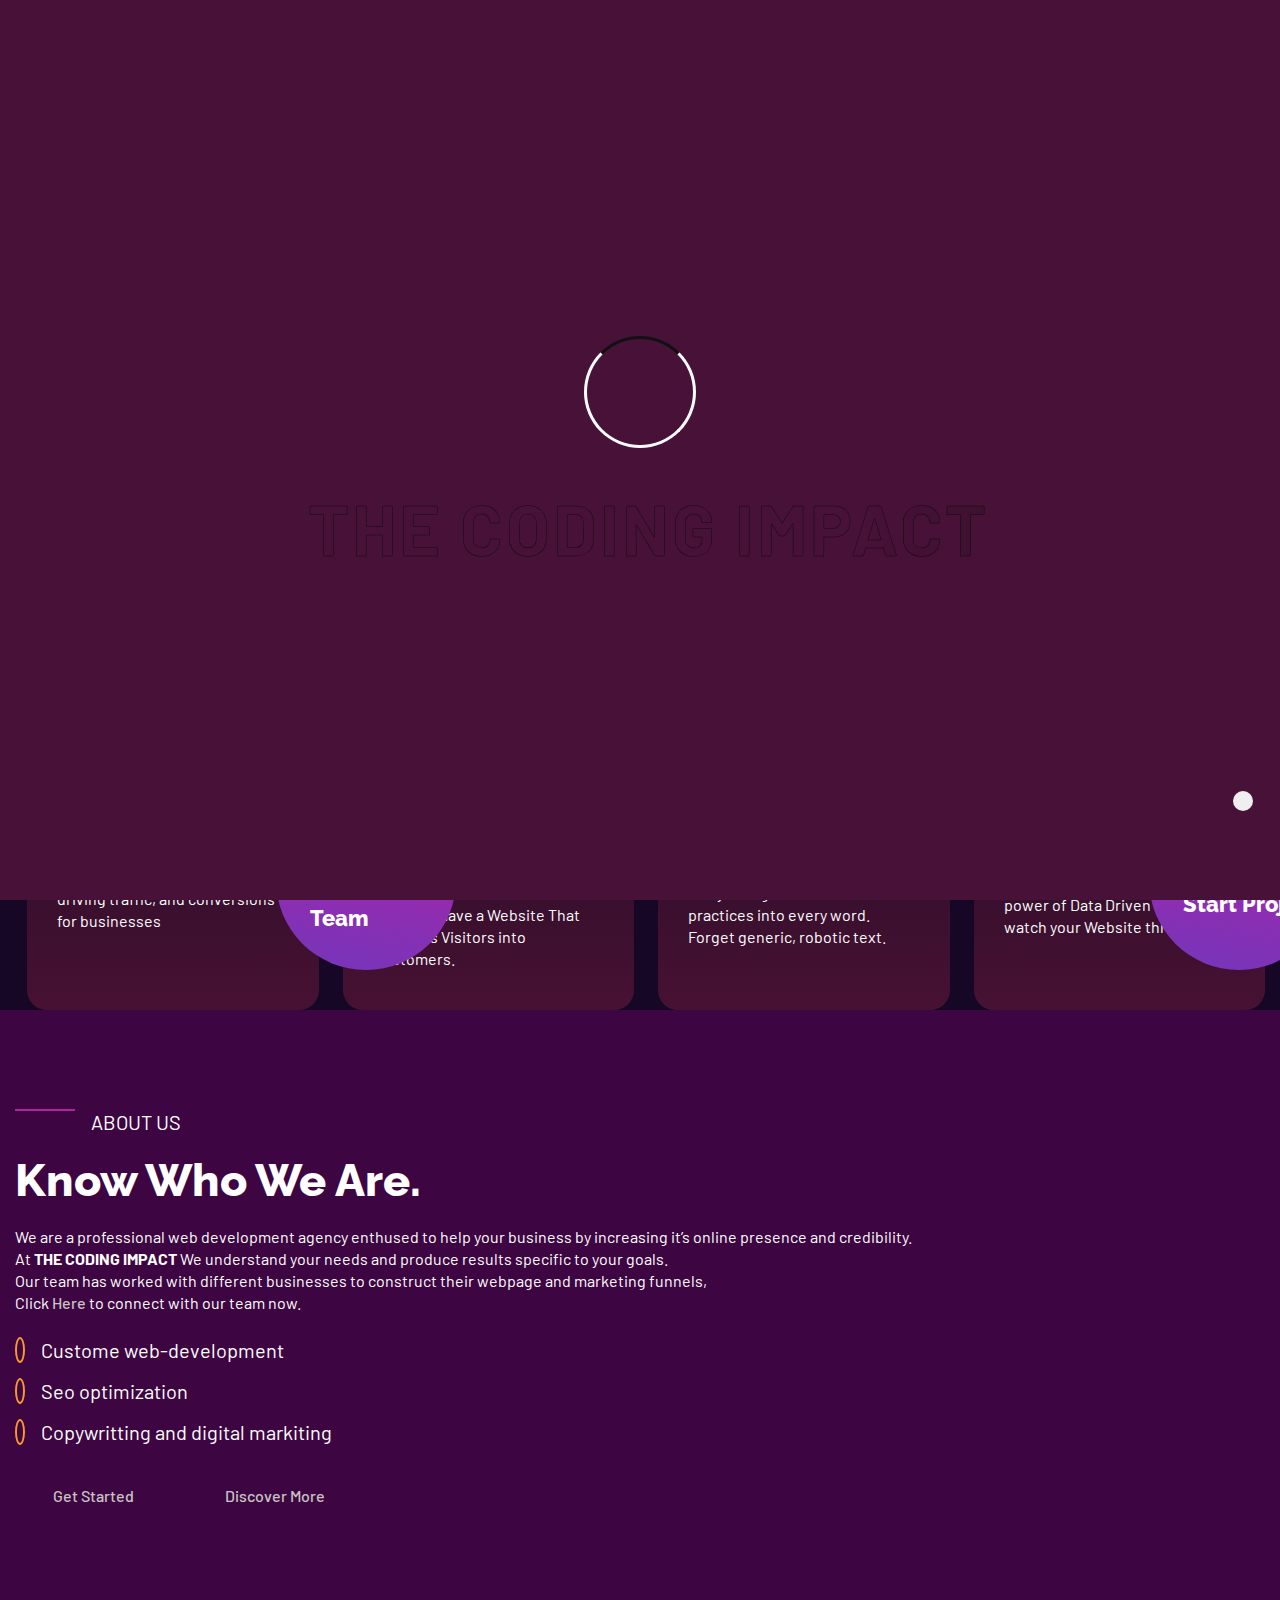
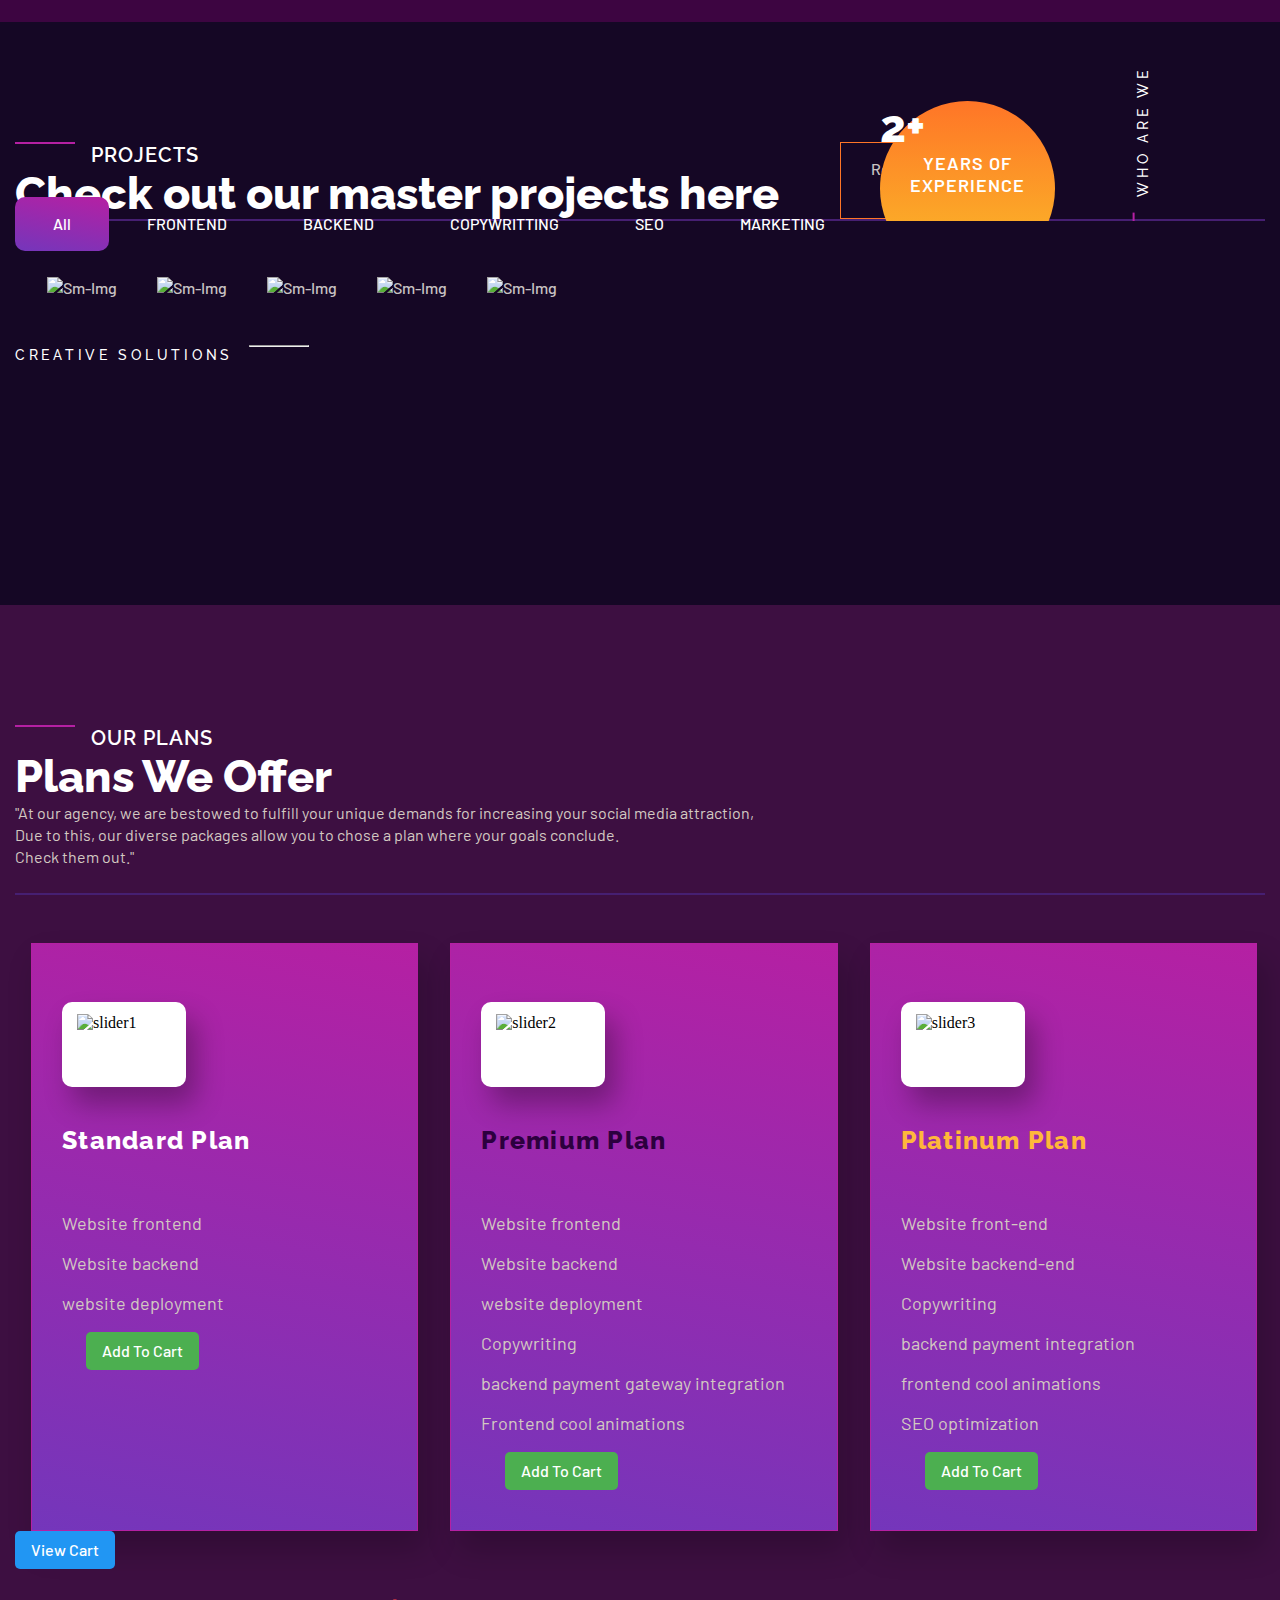
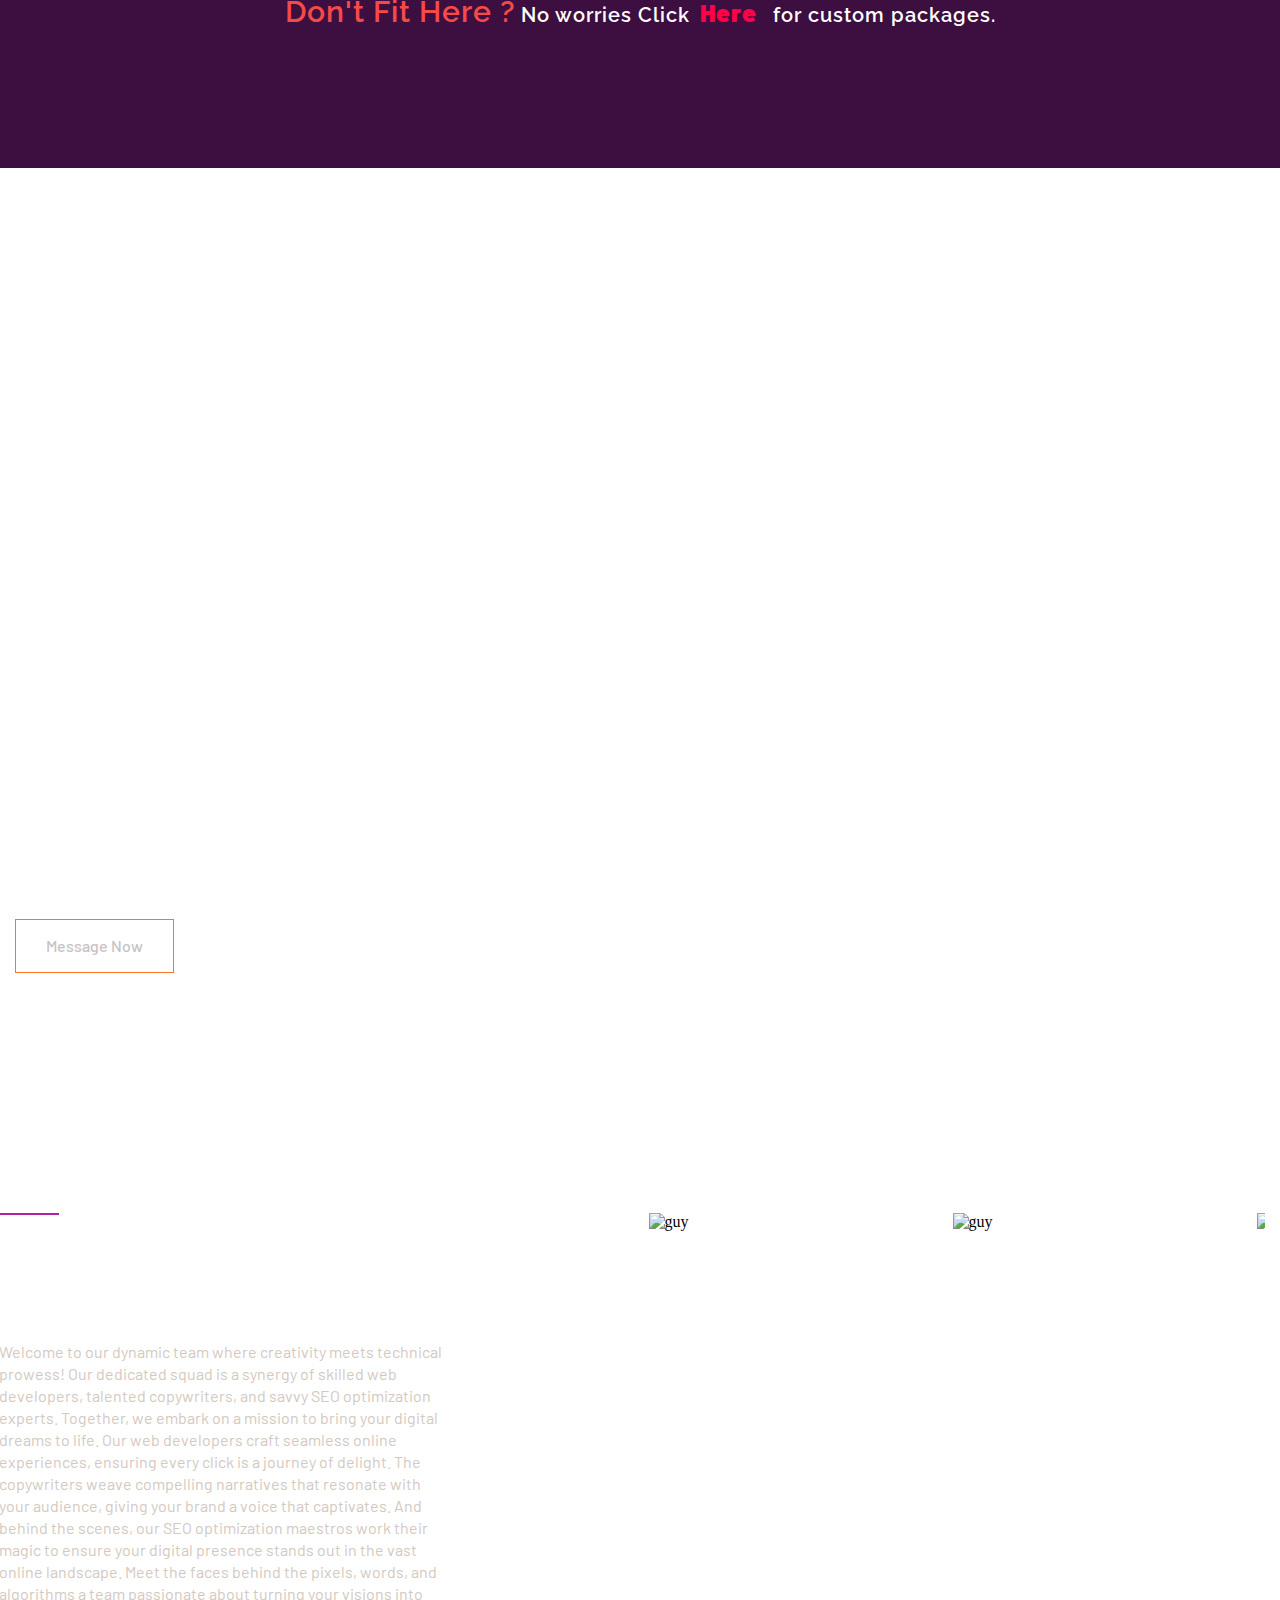
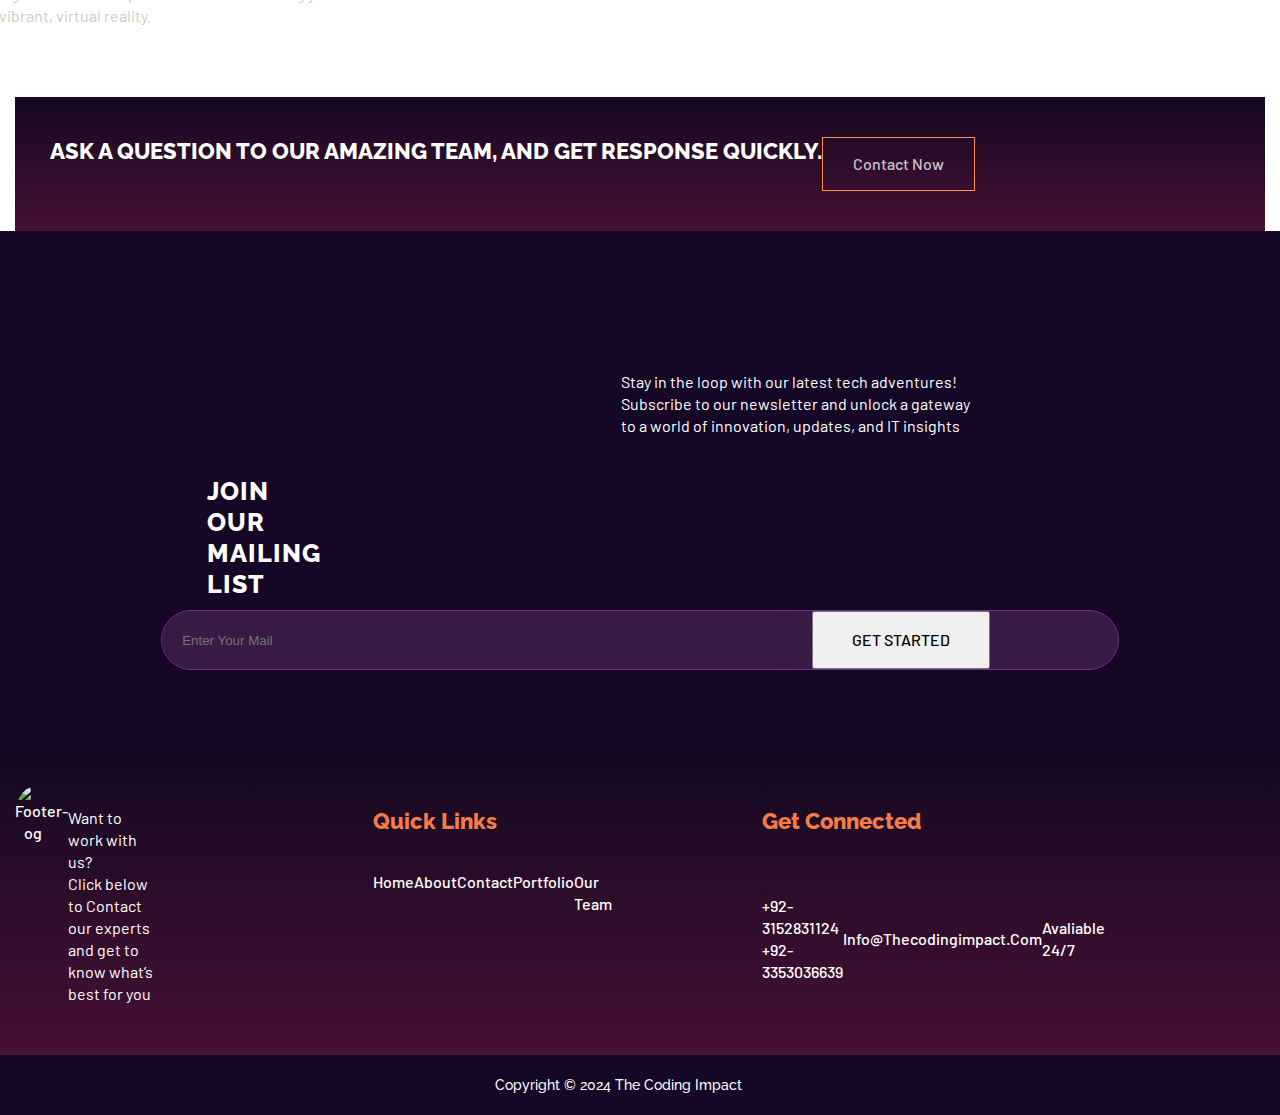
==== index.html @ 2f21545d "Update index.html" ====
<!DOCTYPE html>
<html lang="en">
  <head>
    <meta charset="UTF-8" />
    <meta name="viewport" content="width=device-width, initial-scale=1.0" />
    <title>The Coding Impact</title>

    <!-- favicon -->
    <link rel="shortcut icon" href="Images/favicon-logo.png" />

    <!-- font awesome -->
    <link
      rel="stylesheet"
      href="https://cdnjs.cloudflare.com/ajax/libs/font-awesome/6.5.1/css/all.min.css"
      integrity="sha512-DTOQO9RWCH3ppGqcWaEA1BIZOC6xxalwEsw9c2QQeAIftl+Vegovlnee1c9QX4TctnWMn13TZye+giMm8e2LwA=="
      crossorigin="anonymous"
      referrerpolicy="no-referrer"
    />

    <!-- Scroll cdn  -->
    <link rel="stylesheet" href="https://unpkg.com/aos@next/dist/aos.css" />

    <link rel="stylesheet" href="css/style.css" />
    <link rel="stylesheet" href="css/slick.min.css" />
    <link rel="stylesheet" href="css/easy.css" />
        <script src="https://cdn.emailjs.com/dist/email.min.js"></script>
  </head>
  <body>
    <!-- Preloader -->
    <div class="preload" data-preaload>
      <div class="circle"></div>
      <p class="text">The Coding Impact</p>
    </div>

    <div class="site-wrapper">
      <div class="header-index">
       <!------------------------------------------------ header section ------------------------------------------>
        <header>
          <nav>
            <div class="container navbar">
              <div class="container-nav flex">
                <a href="#" class="navbar-logo"
                  ><img class="logo" src="Images/logo 1.png"
                /></a>
                <button
                  onclick="openNav()"
                  class="navbar-toggler"
                  type="button"
                >
                  <span class="fa-solid fa-bars"></span>
                </button>
                <ul class="navbar-nav flex">
                  <li><a href="#" class="nav-link active">Home</a></li>
                  <li><a href="#about" class="nav-link">About</a></li>
                  <li>
                    <a href="contact-page2/contact.html" class="nav-link"
                      >Contact</a
                    >
                  </li>
                  <li class="dropdown">
                    <a href="#" class="nav-link dropdown-toggle">Pages</a>
                    <ul class="dropdown-menu">
                      <li><a href="#portfolio" class="dropdown-items">Projects</a></li>
                      <li><a href="#service" class="dropdown-items">Services</a></li>
                      <li>
                        <a href="#Roadmap" class="dropdown-items">Roadmap</a>
                      </li>
                      <li>
                        <a href="#team" class="dropdown-items">Our Team</a>
                      </li>
                    </ul>
                  </li>
                </ul>
              </div>
            </div>
            <div class="nav-right flex">
              <p>
                Call Us:
                <a href="tel:+923152831124"><span>+92-3152831124</span></a>
            <a href="tel:+923353036639"><span>+92-3353036639</span></a>
              </p>
              <i onclick="rightOpenNav()" class="fa-solid fa-bars"></i>
            </div>
          </nav>
          <!-- sidebar -->
          <aside class="sidepanel" id="mysidepanel">
            <div class="sidebar flex">
              <a href="">
                <img class="logo-sidebar" src="Images/logo 1.png" alt=""
              /></a>
              <button
                onclick="closeNav()"
                type="button"
                class="closebtn btn_hover1"
              >
                <i class="fa-solid fa-xmark"></i>
              </button>
            </div>
            <!-- -----------side menus--------------- -->
            <ul>
              <li><a href="#" class="nav-link active">Home</a></li>
              <li><a href="#" class="nav-link">About</a></li>
              <li><a href="#" class="nav-link">Contact</a></li>
              <li class="pages"><a href="#">More</a></li>
              <li class="collapse-btn">
                <a
                  href="#"
                  class="nav-link plus_collapse"
                  data-bs-toggle="collapse"
                  ><i class="fa-solid fa-plus"></i
                ></a>
                <div class="collapse" id="pages">
                  <ul>
                    <li><a href="#" class="nav-link">Services</a></li>
                    <li><a href="#" class="nav-link">Projects</a></li>
                    <li><a href="#" class="nav-link">Testimonials</a></li>
                  </ul>
                </div>
              </li>
            </ul>
          </aside>

          <!-- -------------------Right Sidebar--------------------- -->

          <section class="header-right-bar" id="right-side">
            <div class="flex flex-sb">
              <a href="#"
                ><img class="logo" src="Images/logo 1.png" alt=""
              /></a>
              <button
                onclick="rightCloseNav()"
                class="close_rightsidebar fa-solid fa-xmark"
              ></button>
            </div>
            <p class="right-side-text">
              Welcome to <strong>The Coding Impact</strong>, where innovation
              meets expertise. We are not just an IT agency; we're the
              architects of digital transformation.
            </p>
            <a href="#about" class="btn-hover1">View More</a>
            <hr />
            <h4 class="right-side-heading">Connected Details</h4>
            <ul class="flex right-side-container">
              <li class="right-sub-container">
                <a href="#"
                  ><i class="fa-solid fa-phone right-side-links"></i
                ></a>
                <a
                  href="tel:+923152831124"
                  class="text-lowercase right-side-links"
                  >+92-3152831124</a
                >
                <a
                  href="tel:+923353036639"
                  class="text-lowercase right-side-links"
                  >+92-3353036639</a
                >
              </li>
              <li class="right-sub-container">
                <a href="#"
                  ><i class="fa-solid fa-envelope right-side-links"></i
                ></a>
                <a
                  href="mailto:info@thecodingimpact.com"
                  class="right-side-links"
                  >info@thecodingimpact.com</a
                >
              </li>
              <li class="right-sub-container">
                <a href="#"
                  ><i class="fa-solid fa-regular fa-clock right-side-links"></i
                ></a>
                <a href="#" class="right-side-links">Avaliable 24/7</a>
              </li>
            </ul>
            <span class="flex right-container-links">
              <a href="https://www.instagram.com/thecodingimpact/"
                ><i class="fa-brands fa-instagram right-side-links"></i
              ></a>
              <a href="#"
                ><i class="fa-brands fa-facebook right-side-links"></i
              ></a>
              <a href="https://wa.me/+923152831124"
                ><i class="fa-brands fa-whatsapp right-side-links"></i> ></a
              >
            </span>
          </section>
        </header>

        <!------------------------------------------------ Hero section ------------------------------------------>

        <section class="hero" id="hero">
          <div class="container">
            <div>
              <div class="hero-social-icon flex">
                <a href="https://www.instagram.com/thecodingimpact/"
                  ><i class="fa-brands fa-instagram right-side-links"></i
                ></a>
                <a href="https://wa.me/+923152831124"
                  ><i class="fa-brands fa-whatsapp right-side-links"></i
                ></a>
                <a href="mailto:info@thecodingimpact.com"
                  ><i class="fa-regular fa-envelope"></i></i
                ></a>
                <hr />
              </div>
              <div class="center-data flex flex-col gap-1">
                <h1>THE CODING IMPACT</h1>
                <h3>BUILDING YOUR EMPIRE DIGITALLY</h3>
                <div class="center-btn flex mt-1">
                  <a href="contact-page2/contact.html" class="btn-hover1">Get Started</a>
                  <a href="#portfolio" class="btn-hover2">Discover More</a>
                </div>
              </div>
            </div>
          </div>
        </section>
      </div>


      <!------------------------------------------------ Feature section ------------------------------------------>
      <section class="feature">
        <div class="container">
          <div class="flex">
            <div class="header-card">
              <div>
                <figure>
                  <img
                    class="figure-img1"
                    src="Images/icon/feature1.png"
                    alt=""
                  />
                </figure>
                <h4>Unique Design. Measurable Impact</h4>
                <p>
              Elevate digital presence with The Coding Impact's custom web design and development services specializing in crafting unique UI/UX experiences, driving traffic, and conversions for businesses
                </p>
              </div>
            </div>
            <div class="header-card">
              <div>
                <figure>
                  <img src="Images/icon/feature2.png" alt="" />
                </figure>
                <h4> Web Development Services</h4>
                <p>
                  Tired of generic websites? We craft unique, pixel perfect experiences that wow your audience and skyrocket your conversions. Forget Templates. We Build Websites as Unique as Your Business.

Don't Just Have a Website. Have a Website That Converts Visitors into Customers. 
                </p>
              </div>
            </div>
            <div class="header-card">
              <div>
                <figure>
                  <img src="Images/icon/feature3.png" alt="" />
                </figure>
                <h4>Ditch AI, Get the Real Results</h4>
                <p>
                  Elevate your brand with the power of persuasive, human-crafted copy that connects with your audience and drives sales.
                  Our experienced writers go beyond AI, weaving emotion, storytelling, and SEO best practices into every word. Forget generic, robotic text. 
                </p>
              </div>
            </div>
            <div class="header-card">
              <div>
                <figure>
                  <img src="Images/icon/feature4.png" alt="" />
                </figure>
                <h4>Dominate Search, Human Driven SEO Solutions</h4>
                <p>
               Our Customized SEO solutions are designed to elevate your Brand, captivate users, and drive conversions.
                  Experience the power of Data Driven SEO and watch your Website thrive.
                </p>
              </div>
            </div>
          </div>
        </div>
      </section>

      <!------------------------------------------------ About section ------------------------------------------>
      <section class="about" id="about">
        <div class="container">
          <div class="about-data flex-sb">
            <div class="w-50">
              <div class="flex about-title gap-1">
                <hr />
                <h5>ABOUT US</h5>
              </div>
              <h2>Know Who We Are.</h2>
              <p>
                We are a professional web development agency enthused to help your business by increasing it’s online presence and credibility.
<br>
At <strong> THE CODING IMPACT </strong> We understand your needs and produce results specific to your goals.
<br>
Our team has worked with different businesses to construct their webpage and marketing funnels,
<br>
Click <a href="https://wa.me/+923152831124">here</a> to connect with our team now.
              </p>
              <div class="flex gap-1 about-tick">
                <i class="fa-solid fa-check"></i>
                <h5>Custome web-development</h5>
              </div>
              <div class="flex gap-1 about-tick">
                <i class="fa-solid fa-check"></i>
                <h5>Seo optimization</h5>
              </div>
              <div class="flex gap-1 about-tick">
                <i class="fa-solid fa-check"></i>
                <h5>Copywritting and digital markiting</h5>
              </div>
              <div class="center-btn flex mt-1">
                <a href="contact-page2/contact.html" class="btn-hover1">Get Started</a>
                <a href="#portfolio" class="btn-hover2">Discover More</a>
              </div>
            </div>
            <div class="w-50 flex flex-center about-imgs">
              <div>
                <figure>
                  <img src="Images/home/about.png" alt="" />
                </figure>
              </div>
              <div class="ab-count flex flex-center">
                <div class="flex flex-center">
                  <h2>2</h2>
                  <h2>+</h2>
                </div>
                <p>Years of experience</p>
              </div>
              <div class="about-hr flex gap-1">
                <hr />
                <h6>Who are we</h6>
              </div>
            </div>
          </div>
        </div>
      </section>

      <!------------------------------------------------ Portfolio section ------------------------------------------>
      <section class="portfolio" id="portfolio">
        <div class="portfolio-1">
          <div class="container">
            <div class="porto-center">
              <div class="w-50">
                <div class="flex gap-1">
                  <hr class="gallery-hr1">
                    <h5>PROJECTS</h5>
                </div>
                  <h2 class="mt-15">Check out our master projects here</h2>
                </div>
                <div class="flex w-100 flex-end">
                  <a href="https://hamzashakeel7.github.io/resturant-website-2/" target="_blank" class="btn-hover2">Recent Project</a>
                </div>
                </hr>
                <hr class="mt-3">
              </div>
            </div>
          </div>

          <div class="gallery">
            <div class="ga-bg"></div>
            <!-- overlay -->
            <span> </span>
            <div class="container">
              <!-- tab links -->
              <div class="tab mt-15">
                <button class="tablinks active" onclick="open_img(event, 'all')">All</button>
                <button class="tablinks" onclick="open_img(event, 'frontend')">FRONTEND</button>
                <button class="tablinks" onclick="open_img(event, 'backend')">BACKEND</button>
                <button class="tablinks" onclick="open_img(event, 'copywritting')">COPYWRITTING</button>
                <button class="tablinks" onclick="open_img(event, 'seo')">SEO</button>
                <button class="tablinks" onclick="open_img(event, 'marketing')">MARKETING</button>
              </div>
              <!-- tab content -->
              <div id="all" class="tabcontent" style="display: block;">
                <div class="flex flex-center">
                  <div class="flex w-100">
                    <div class="w-33">
                      <a href="https://hamzashakeel7.github.io/resturant-website-2/" target="_blank"><img src="Images/projects/resturant-frontend.png" alt="sm-img"></a>
                    </div>
                    <div class="w-33">
                      <a href="https://hamzashakeel7.github.io/GymWebsiteTitan/" target="_blank"><img src="Images/projects/gym-frontend.png" alt="sm-img"></a>
                    </div>
                    <div class="w-33">
                      <a href="https://hamzashakeel7.github.io/Bubble-game/" target="_blank"><img src="Images/projects/game-frontend.png" alt="sm-img"></a>
                    </div>
                    <div class="w-33">
                      <a href="https://hamzashakeel7.github.io/twogoodco/#" target="_blank"><img src="Images/projects/twogoodco-frontend.jpg" alt="sm-img"></a>
                    </div>
                    <div class="w-33">
                      <a href="https://hamzashakeel7.github.io/Fries-website/" target="_blank"><img src="Images/projects/fries-frontend.png" alt="sm-img"></a>
                    </div>
                  </div>
                </div>
              </div>

              <div id="frontend" class="tabcontent">
                <div class="flex flex-center">
                  <div class="flex w-100">
                    <div class="w-33">
                      <a href="https://hamzashakeel7.github.io/resturant-website-2/" target="_blank"><img src="Images/projects/resturant-frontend.png" alt="sm-img"></a>
                    </div>
                    <div class="w-33">
                      <a href="https://hamzashakeel7.github.io/GymWebsiteTitan/" target="_blank"><img src="Images/projects/gym-frontend.png" alt="sm-img"></a>
                    </div>
                    <div class="w-33">
                      <a href="https://hamzashakeel7.github.io/Bubble-game/" target="_blank"><img src="Images/projects/game-frontend.png" alt="sm-img"></a>
                    </div>
                    <div class="w-33">
                      <a href="https://hamzashakeel7.github.io/twogoodco/#" target="_blank"><img src="Images/projects/twogoodco-frontend.jpg" alt="sm-img"></a>
                    </div>
                    <div class="w-33">
                      <a href="https://hamzashakeel7.github.io/Fries-website/" target="_blank"><img src="Images/projects/fries-frontend.png" alt="sm-img"></a>
                    </div>
                  </div>
                </div>
              </div>

              <div id="backend" class="tabcontent">
                <div class="flex flex-center">
                  <div class="flex w-100">
                    <div class="w-33">
                      <a href="https://hamzashakeel7.github.io/resturant-website-2/" target="_blank"><img src="Images/projects/resturant-frontend.png" alt="sm-img"></a>
                    </div>
                  </div>
                </div>
              </div>

              <div id="copywritting" class="tabcontent">
                <div class="flex flex-center">
                  <div class="flex w-100">
                  </div>
                </div>
              </div>

              <div id="seo" class="tabcontent">
                <div class="flex flex-center">
                  <div class="flex w-100">
                  </div>
                </div>
              </div>

              <div id="marketing" class="tabcontent">
                <div class="flex flex-center">
                  <div class="flex w-100">
                  </div>
                </div>
              </div>

              <div id="design" class="tabcontent">
                <div class="flex"></div>
              </div>

              <div class="gallery-hr flex flex-end gap-1">
                <h6>CREATIVE SOLUTIONS</h6>
                <hr>
              </div>
            </div>
          </div>
        </div>
      </section>
      
      
      <!------------------------------------------------ Services section ------------------------------------------>

      <div class="service" id="service">
        <div class="service-1">
          <div class="container">
            <div class="service-data">
              <div class="w-66">
                <div class="flex gap-1">
                  <hr class="service-hr1">
                  <h5>OUR PLANS</h5>
                </div>
                <h2 class="mt-15">Plans We Offer</h2>
                <p class="mt-15">
                  "At our agency, we are bestowed to fulfill your unique demands for increasing your social media attraction,
<br>
Due to this, our diverse packages allow you to chose a plan where your goals conclude.
<br>
Check them out." </p>      
              </div>
              <hr>
            </div>
              <div class="s-card flex gap-1">
    <div class="service-card">
      <figure><img class="flex-center" src="Images/icon/slider1.png" alt="slider1"></figure>
      <h3>Standard Plan</h3>
      <ul>
        <li>Website frontend</li>
        <li>Website backend</li>
        <li>website deployment</li>
      </ul>
      <button class="add-to-cart-btn">Add to Cart</button>
    </div>
    <div class="service-card">
      <figure><img class="flex-center" src="Images/icon/slider2.png" alt="slider2"></figure>
      <h3 class="premium">Premium Plan</h3>
      <ul>
        <li>Website frontend</li>
        <li>Website backend</li>
        <li>website deployment</li>
        <li>Copywriting</li>
        <li>backend payment gateway integration</li>
        <li>Frontend cool animations</li>
      </ul>
      <button class="add-to-cart-btn">Add to Cart</button>
    </div>
    <div class="service-card">
      <figure><img class="flex-center" src="Images/icon/slider3.png" alt="slider3"></figure>
      <h3 class="platinum">Platinum Plan</h3>
      <ul>
        <li>Website front-end</li>
        <li>Website backend-end</li>
        <li>Copywriting</li>
        <li>backend payment integration</li>
        <li>frontend cool animations</li>
        <li>SEO optimization</li>
      </ul>
      <button class="add-to-cart-btn">Add to Cart</button>
    </div>
  </div>
  <!-- Modal for login/signup -->
  <div id="myModal" class="modal">
    <div class="modal-content">
      <h2>Login or Sign Up</h2>
      <input type="email" id="email" placeholder="Email">
      <input type="password" id="password" placeholder="Password">
      <button id="loginBtn">Login</button>
      <button id="signupBtn">Sign Up</button>
    </div>
  </div>

  <!-- Cart container -->
  <div class="cart-container">
    <h2>Cart Items</h2>
    <ul id="cartItemsList"></ul>
    <button id="placeOrderBtn">Place Order</button>
  </div>

  <!-- View Cart Button -->
  <button id="viewCartBtn">View Cart</button>

            <div class="imp-line">
              <h5><span>Don't Fit Here ?</span> No worries Click<a href="https://wa.me/+923152831124"><strong>Here</strong></a> for custom packages.</h5>
            </div>
          </div>
        </div>
      </div>


      <!------------------------------------------------ Work section ------------------------------------------>

      <section class="work" id="Roadmap">
        <div class="container p-relative">
          <div class="work-para text-center">
            <h5>HOW WE LEAD OUR CLIENTS.</h5>
            <h2 class="mt-15">Process for delevring results.</h2>
            <p>This is a progress diagram. This is how we start our development and provide the ultimate
              best results to clients. </p>
          </div>
          <div class="work-hr flex gap-1">
            <hr>
            <h6>Project in steps</h6>
          </div>

          <div class="work-line flex flex-center gap-1 flex-wrap p-relative">
            <div>
              <h2>01.</h2>
              <h4>make an appointment</h4>
            </div>
            <div>
              <h2>02.</h2>
              <h4>Meet Our Team</h4>
            </div>
            <div>
              <h2>03.</h2>
              <h4>Project Consultaion</h4>
            </div>
            <div>
              <h2>04.</h2>
              <h4>Start Project</h4>
            </div>
          </div>

          <div class="flex flex-center">
            <a class="btn-hover2" href="contact-page2/contact.html">Message Now</a>
          </div>
        </div>
      </section>


    <!------------------------------------------------ Team section ------------------------------------------>

      <section class="team" id="team">
        <div class="container">
          <div class="flex team-center flex-col">
            <div class="w-66 team-des-container">
              <div class="gap-1 flex">
                <hr class="team-hr1">
                <h5>Meet The Team</h5>
              </div>
              <h2 class="mt-1">Meet our team professionals</h2>
              <p class="mt-1">Welcome to our dynamic team where creativity meets technical prowess! Our dedicated squad is a synergy of skilled web developers, talented copywriters, and savvy SEO optimization experts. Together, we embark on a mission to bring your digital dreams to life. Our web developers craft seamless online experiences, ensuring every click is a journey of delight. The copywriters weave compelling narratives that resonate with your audience, giving your brand a voice that captivates. And behind the scenes, our SEO optimization maestros work their magic to ensure your digital presence stands out in the vast online landscape. Meet the faces behind the pixels, words, and algorithms a team passionate about turning your visions into vibrant, virtual reality.</p>
            </div>
            <div class="team-slider flex mt-15">

              <div class="team-img">
                <img src="Images/team-img/hamza-2.jpg" alt="guy">
                <div class="overlay">
                  <div class="overlay-text">
                    <h3>Hamza Durrani</h3>
                    <h4>Web Developer</h4>
                    <div class="flex flex-center gap-1">
                      <a href="https://www.instagram.com/hamza_shakeel7/" target="_blank"><i class="fa-brands fa-instagram"></i></a>
                    </div>
                  </div>
                </div>
              </div>

              <div class="team-img">
                <img src="Images/team-img/furqan-2.jpg" alt="guy">
                <div class="overlay">
                  <div class="overlay-text">
                    <h3>Muhammad Furqan Ali</h3>
                    <h4>Web Developer</h4>
                    <div class="flex flex-center gap-1">
                      <a href="https://www.instagram.com/furqanali9991636/" target="_blank"><i class="fa-brands fa-instagram"></i></a>
                    </div>
                  </div>
                </div>
              </div>

              <div class="team-img">
                <img src="Images/team-img/rehan-3.jpg" alt="guy">
                <div class="overlay">
                  <div class="overlay-text">
                    <h3>Rehan Baig</h3>
                    <h4>Copywritter</h4>
                    <div class="flex flex-center gap-1">
                      <a href="https://www.instagram.com/rehann_.3/" target="_blank"><i class="fa-brands fa-instagram"></i></a>
                    </div>
                  </div>
                </div>
              </div>

              <div class="team-img">
                <img src="Images/team-img/umer-seo.jpg" alt="guy">
                <div class="overlay">
                  <div class="overlay-text">
                    <h3>Umer Farooq</h3>
                    <h4>SEO expert/Data Analyst</h4>
                    <div class="flex flex-center gap-1">
                      <a href="https://www.instagram.com/tagmeumer/"><i class="fa-brands fa-instagram"></i></a>
                    </div>
                  </div>
                </div>
              </div>

            </div>
          </div>
          <div class="team-btn">
            <div class="container flex flex-sb gap-2 flex-wrap">
              <h4>Ask a question to our amazing team, and get response quickly.</h4>
              <a href="contact-page2/contact.html" class="btn-hover2">Contact Now</a>
            </div>
          </div>
        </div>
      </section>



     <!------------------------------------------------ Footer section ------------------------------------------>

       <footer>
          <div class="footer-hr flex flex-col">
            <div class="flex gap-1">
              <hr>
              <h6>Newsletter</h6>
            </div>
            <h3>JOIN OUR MAILING LIST</h3>
            <p class="text-center">
              Stay in the loop with our latest tech adventures! Subscribe to our newsletter and unlock a gateway to a world of innovation, updates, and IT insights</p>
          </div>
              <div id="footer-message">
            <form action="#" id="footer-form" class="flex flex-sb gap-2">
              <input type="mail" id="mail" required placeholder="Enter Your Mail">
              <button type="submit" class="btn-hover1">Get Started</button>
            </form>
         </div>
         <div class="footer-menu">
          <div class="container">
            <div class="footer-center flex flex-start">
              <div class="w-33 flex flex-col gap-2 flex-start footer-left-content">
                <a href="#"><img class="logo" src="Images/logo 1.png" alt="footer-log"></a>
                <p>Want to work with us?<br>
Click below to Contact our experts and get to know what’s best for you</p> <span class="flex gap-20 socials-footer">
                  <a href="https://www.instagram.com/thecodingimpact/"><i class="fa-brands fa-instagram"></i></a>
                  <a href="https://wa.me/+923152831124"><i class="fa-brands fa-whatsapp"></i></a>
                  <a href="mailto:info@thecodingimpact.com"><i class="fa-regular fa-envelope"></i></a>
                </span>
              </div>
              <div class="w-16 mt-1 links-footer">
                <h4>Quick Links</h4>
                <ul class="flex flex-col gap-20 flex-star quick-link">
                  <li><a href="#hero">Home</a></li>
                  <li><a href="#about">About</a></li>
                  <li><a href="contact-page2/contact.html">Contact</a></li>
                  <li><a href="#portfolio">Portfolio</a></li>
                  <li><a href="#team">Our Team</a></li>
                </ul>
              </div>
              <div class="w-33 mt-1 flex-col flex-start details-footer">
                <h4>Get Connected</h4>
                <ul class="flex flex-col gap-2 flex-start">
                  <li class="right-sub-container">
                    <a href="#"
                      ><i class="fa-solid fa-phone right-side-links"></i
                    ></a>
                    <a
                      href="tel:+923152831124"
                      class="text-lowercase right-side-links"
                      >+92-3152831124</a
                    >
                    <a
                      href="tel:+923353036639"
                      class="text-lowercase right-side-links"
                      >+92-3353036639</a
                    >
                  </li>

                  <li class="right-sub-container">
                    <a href="#"
                      ><i class="fa-solid fa-envelope right-side-links"></i
                    ></a>
                    <a
                      href="mailto:info@thecodingimpact.com"
                      class="right-side-links"
                      >info@thecodingimpact.com</a
                    >
                  </li>

                  <li class="right-sub-container">
                    <a href="#"
                      ><i class="fa-solid fa-regular fa-clock right-side-links"></i
                    ></a>
                    <a href="#" class="right-side-links">Avaliable 24/7</a>
                  </li>
                </ul>
              </div>
            </div>
          </div>
         </div>

         <div class="copywrite">
          <div class="container flex flex-sb gap-20 flex-wrap">
            <h6>Copyright &copy; 2024 The Coding Impact</h6>
          </div>
         </div>
        </footer>

        <!----------------- Back to top btn ------------------>

        <button onclick="scrollToTop()" class="btn-hover2" id="backToTop"><i class="fa-solid fa-angle-up"></i></button>
        <button class="btn-hover2 instagrmBar" id="instagrmBar"><a href="https://www.instagram.com/thecodingimpact/"><i class="fa-brands fa-instagram"></i></a></button>
    
     <script src="https://www.gstatic.com/firebasejs/8.6.1/firebase-app.js"></script>

  <script src="https://www.gstatic.com/firebasejs/8.6.1/firebase-database.js"></script>
    
  <script src="https://www.gstatic.com/firebasejs/8.2.9/firebase-auth.js"></script>
    <script src="script.js"></script>

    <!-- Scroll animation lib -->
    <script src="https://unpkg.com/aos@next/dist/aos.js"></script>
    <script>
      AOS.init({
        offset: 150,
        duration: 1250,
        once: true,
      });
    </script>

    <!-- jquery js cdn -->
    <script
      src="https://cdnjs.cloudflare.com/ajax/libs/jquery/3.7.1/jquery.js"
      integrity="sha512-+k1pnlgt4F1H8L7t3z95o3/KO+o78INEcXTbnoJQ/F2VqDVhWoaiVml/OEHv9HsVgxUaVW+IbiZPUJQfF/YxZw=="
      crossorigin="anonymous"
      referrerpolicy="no-referrer"
    ></script>
    <!-- jquery min js cdn -->
    <script
      src="https://cdnjs.cloudflare.com/ajax/libs/jquery/3.7.1/jquery.min.js"
      integrity="sha512-v2CJ7UaYy4JwqLDIrZUI/4hqeoQieOmAZNXBeQyjo21dadnwR+8ZaIJVT8EE2iyI61OV8e6M8PP2/4hpQINQ/g=="
      crossorigin="anonymous"
      referrerpolicy="no-referrer"
    ></script>

    <!-- slick carousel min js cdn -->
    <script
      src="https://cdn.jsdelivr.net/npm/slick-carousel@1.8.1/slick/slick.min.js"
      integrity="sha256-DHF4zGyjT7GOMPBwpeehwoey18z8uiz98G4PRu2lV0A="
      crossorigin="anonymous"
    ></script>
  </body>
</html>
---- css/style.css ----
/* font family Raleway */

@import url("https://fonts.googleapis.com/css2?family=Belleza&family=Raleway:wght@100;200;300;400;500;600;700;800;900&display=swap");
/* font family Barlow */

@import url("https://fonts.googleapis.com/css2?family=Barlow:wght@100;200;300;400;500;600;700;800;900&display=swap");

:root {
  --loading-text-gradient: linear-gradient(
    90deg,
    transparent 0% 16.66%,
    hsla(0, 3%, 7%, 1) 33.33% 50%,
    transparent 66.66% 75%
  );
}

/* ============= 01. Reset section ============= */

html,
div,
span,
applet,
object,
iframe,
h1,
h2,
h3,
h4,
h5,
h6,
p,
blockquote,
pre,
abbr,
acronym,
address,
big,
cite,
code,
del,
dfn,
em,
img,
ins,
kbd,
q,
s,
samp,
small,
strike,
strong,
sub,
sup,
tt,
var,
b,
u,
i,
center,
dl,
dt,
dd,
ol,
ul,
li,
fieldset,
form,
label,
legend,
table,
caption,
tbody,
tfoot,
thead,
tr,
th,
td,
article,
aside,
canvas,
details,
embed,
figure,
figcaption,
footer,
header,
hgroup,
menu,
nav,
output,
ruby,
section,
summary,
time,
mark,
audio,
video {
  margin: 0;
  padding: 0;
  border: 0;
  font-size: 100%;
}

/* HTML5 display-role reset for older browsers */

article,
aside,
details,
figcaption,
figure,
footer,
header,
hgroup,
menu,
nav,
section {
  display: block;
}

* {
  margin: 0;
  padding: 0;
  box-sizing: border-box;
  scroll-behavior: smooth;
  /* overflow-x: hidden; */
}

ol,
ul {
  list-style: none;
}

blockquote,
q {
  quotes: none;
}

blockquote:before,
blockquote:after,
q:before,
q:after {
  content: "";
}

button:focus {
  outline: none;
}

table {
  border-collapse: collapse;
  border-spacing: 0;
}

select {
  -webkit-user-select: none;
  -moz-user-select: none;
  -ms-user-select: none;
  user-select: none;
}

select::-ms-expand {
  display: none;
}

label {
  font-weight: normal;
}

iframe {
  width: 100%;
}

/* ===== 02. Global Style ===== */
body {
  overflow-x: hidden;
}

h1 {
  font-size: 75px;
  font-weight: 800;
  line-height: 85px;
  font-family: "Raleway", sans-serif;
}

h2 {
  font-size: 45px;
  font-weight: 800;
  line-height: 51px;
  font-family: "Raleway", sans-serif;
}

h3 {
  font-size: 25px;
  font-weight: 800;
  line-height: 31px;
  font-family: "Raleway", sans-serif;
}

h4 {
  font-size: 22px;
  font-weight: 800;
  line-height: 28px;
  font-family: "Raleway", sans-serif;
}

h5 {
  font-size: 20px;
  font-weight: 600;
  line-height: 26px;
  font-family: "Raleway", sans-serif;
}

h6 {
  font-size: 14px;
  font-weight: 500;
  line-height: 20px;
  font-family: "Raleway", sans-serif;
}

p {
  font-size: 16px;
  font-weight: 400;
  line-height: 22px;
  font-family: "Barlow", sans-serif;
}

button {
  font-size: 16px;
  font-weight: 500;
  line-height: 22px;
  padding: 16px 38px 16px 38px;
  text-transform: capitalize;
  font-family: "Barlow", sans-serif;
}

a {
  font-size: 16px;
  font-weight: 500;
  line-height: 22px;
  text-transform: capitalize;
  font-family: "Barlow", sans-serif;
  text-decoration: none;
  transition: all 0.3s ease;
  color: #c9c3c3;
}

.container {
  max-width: 1320px;
  width: 100%;
  margin: 0 auto;
  padding-left: 15px;
  padding-right: 15px;
}

/* --------------------------------------------------Preload------------------------------------------ */

.preload {
  position: fixed;
  top: 0;
  left: 0;
  right: 0;
  bottom: 0;
  background-color: #481138;
  z-index: 10;
  display: grid;
  place-content: center;
  justify-items: center;
  transition: 250ms ease;
}

.preload > * {
  transition: 250ms ease;
}

.preload.loaded > * {
  opacity: 0;
}

.preload.loaded {
  transition-delay: 250ms;
  transform: translateY(100%);
}

.circle {
  width: 112px;
  height: 112px;
  border-radius: 50%;
  border: 3px solid white;
  border-block-start-color: hsla(0, 3%, 7%, 1);
  margin-block-end: 45px;
  animation: rotate360 1s linear infinite;
}

@keyframes rotate360 {
  0% {
    transform: rotate(0);
  }
  100% {
    transform: rotate(1turn);
  }
}

.preload .text {
  background-image: var(--loading-text-gradient);
  background-size: 500%;
  font-size: calc(2rem + 3vw);
  font-weight: 700;
  line-height: 1em;
  text-transform: uppercase;
  letter-spacing: 3px;
  padding-inline-start: 16px;
  -webkit-text-fill-color: transparent;
  background-clip: text;
  -webkit-background-clip: text;
  -webkit-text-stroke: 0.5px hsla(40, 12%, 5%, 1);
  animation: loadingText linear 2s infinite;
}

@keyframes loadingText {
  0% {
    background-position: 100%;
  }
  100% {
    background-position: 0%;
  }
}

/* ------------------------------------Header-------------------------------- */

.header-index {
  background-image: url("../Images/bg/hero_bg.png");
  background-position: center center;
  background-size: cover;
}

header {
  padding: 20px 0;
}
.navbar {
  position: relative;
  display: flex;
  align-items: center;
  justify-content: space-between;
  padding: 0.5rem 15px;
  color: #d3c9c1;
}
.logo {
  width: 34%;
  border-radius: 50%;
  margin-bottom: -47px;
  margin-top: -23px;
}

.container-nav {
  gap: 70px;
}
.navbar-logo {
  margin-right: 25px;
}
.navbar-toggler {
  border: 1px solid #7436bb;
  background: linear-gradient(42deg, #7436bb 0.01%, #b520a3 100%);
  padding: 10px 20px;
  border-radius: 6px;
  cursor: pointer;
  display: none;
}
.navbar-toggler:hover {
  background: inherit;
}
.navbar-toggler span {
  color: #fff;
  font-size: 22px;
}

.navbar-nav {
  gap: 50px;
}
.nav-link {
  font-weight: 400;
  color: #d3c9c1;
}
nav li a.active,
.nav-link:is(:hover, :focus-visible) {
  color: #f57c48;
}

.dropdown {
  position: relative;
}
.dropdown-menu {
  position: absolute;
  padding: 30px;
  z-index: 9;
  display: none;
}
.dropdown-toggle::after {
  content: "+";
  vertical-align: center;
  margin-left: 5px;
}
.dropdown:hover .dropdown-menu {
  display: block;
  width: 220px;
  padding: 15px 0 15px 0;
  border-radius: 10px;
  background-color: #3d0541;
  margin-left: -52px;
}
.dropdown-menu li {
  display: block;
  position: relative;
  overflow: hidden;
  z-index: 1;
  color: #fff;
  width: 100%;
  padding: 10px 20px;
  cursor: pointer;
}

.nav-right {
  transform: translate(68rem, -28px);
  color: white;
}
.nav-right p {
  color: #d3c9c1;
}
.nav-right span {
  color: #f57c48;
}
.nav-right .fa-bars {
  color: #fff;
  font-size: 22px;
  padding: 0 44px;
  cursor: pointer;
}
.nav-right .fa-bars:active {
  transform: scale(0.9);
}

@media screen and (max-width: 880px) {
  .navbar-toggler {
    display: block !important;
  }
  .navbar-nav,
  .nav-right {
    display: none !important;
  }

  .container-nav {
    width: 100%;
    justify-content: space-between !important;
  }
  .logo {
    margin-bottom: -33px;
  }
}

/* -------------------------------sidebar---------------------------- */

.sidepanel {
  background-color: #3d0541;
  z-index: 1;
  position: fixed;
  width: 320px;
  height: 100vh;
  top: 0;
  left: -320px;
  overflow-x: hidden;
  transition: 0.5s;
  padding: 40px 20px 20px 20px;
}
.sidebar {
  justify-content: space-between;
}
.logo-sidebar {
  width: 50%;
  border-radius: 50%;
  margin-bottom: 22px;
  margin-top: 6px;
}
.sidebar button {
  width: 44px;
  height: 44px;
  background: linear-gradient(42deg, #7436bb 0.01%, #b520a3 100%);
  padding: 10px 12px 10px 12px;
  margin-bottom: -15px;
  border-radius: 0.25em;
  border: 1.5px solid #b520a3;
  color: #fff;
  cursor: pointer;
}
.sidebar button:hover {
  background: inherit;
}
.sidebar a {
  padding: 10px 0;
}

aside ul {
  padding: 0;
  display: flex;
  flex-direction: column;
}
aside ul li {
  margin: 15px 0;
}
aside li a {
  color: #d3c9c1;
  transition: 500ms;
  padding: 10px 0;
}
aside ul li a.active {
  color: #f57c48;
}

aside .pages {
  font-weight: 500;
  color: #d3c9c1;
  margin: 11px 0 7px 0;
}
.collapse-btn {
  display: flex;
  justify-content: space-between;
  flex-direction: row-reverse;
}
.collapse-btn i {
  border: 1px solid #d3c9c1;
  border-radius: 40px;
  padding: 7px 8px;
}
.collapse-btn i:hover {
  border: 1px solid #f57c48;
}
.plus_collapse {
  margin: -52px 0 0 0;
  height: 45px;
}
#pages {
  height: 0;
  overflow: hidden;
  transition: height 0.35s ease;
}
.show {
  height: 500px !important;
  transform: height 0.34s ease;
}

/* ---------------------------------Right sidebar------------------- */

.header-right-bar {
  width: 355px;
  position: fixed;
  height: 100vh;
  top: 0;
  right: 0;
  right: -355px;
  overflow-x: hidden;
  transition: 0.5s;
  padding: 60px 25px 20px 30px;
  z-index: 2;
  background: #d3c9c1;
}
.close_rightsidebar {
  width: 44px;
  height: 44px;
  background: linear-gradient(42deg, #7436bb 0.01%, #b520a3 100%);
  padding: 10px 12px 10px 12px;
  margin-bottom: -15px;
  border-radius: 0.25em;
  border: 1.5px solid #b520a3;
  color: #fff;
  cursor: pointer;
}
.right-side-text {
  margin-top: 50px;
}
.header-right-bar .btn-hover1 {
  padding: 8px;
  margin-top: 12px;
  margin-bottom: 12px;
  margin-left: 93px;
}
.right-side-heading {
  display: flex;
  align-items: center;
  justify-content: center;
  margin-top: 16px;
  margin-bottom: 16px;
}
.right-side-links {
  color: #2a2827;
}
.right-side-links:hover {
  color: #f57c48;
}
.right-side-container {
  display: flex;
  align-items: center;
  justify-content: center;
  flex-direction: column;
}
.right-sub-container {
  margin-bottom: 13px;
}
.right-container-links {
  gap: 20px;
  align-items: center;
  justify-content: center;
  margin-top: 13px;
}
.fa-brands {
  font-size: 22px;
}

/* ----------------------------------------------------Hero Section----------------------------------- */
.hero {
  background-image: url("../Images/bg/hero.png");
  background-size: cover;
  background-position: center;
  background-repeat: no-repeat;
  padding: 172px 0 279px 0;
}
.hero .container {
  position: relative;
}
.hero h1 {
  color: #fff;
  letter-spacing: 3.75px;
}
.hero-social-icon {
  position: absolute;
  left: 0;
  top: 0;
  flex-direction: column !important;
  justify-content: flex-start !important;
}
.hero-social-icon a {
  padding: 16px 38px 16px;
}
.hero-social-icon a i {
  font-size: 26px;
  background: linear-gradient(0deg, #f54a48 0.5%, #fa982f 100%);
  -webkit-background-clip: text;
  -webkit-text-fill-color: transparent;
}
.hero-social-icon a i:hover {
  background: linear-gradient(0deg, #f54a48 0.5%, #fa982f 100%);
  -webkit-background-clip: text;
  -webkit-text-fill-color: transparent;
}
.hero-social-icon hr {
  display: block;
  margin-top: 68px;
  opacity: 1;
  color: #fff;
  width: 110px;
  rotate: 90deg;
}
.center-data h3 {
  color: #fff;
}
.center-btn {
  gap: 15px;
}
.center-btn a {
  padding: 16px 38px 16px 38px;
}

/* <!------------------------------------------------ Hero section ------------------------------------------> */

.feature {
  background-color: #150725;
  margin-bottom: -1px;
  position: relative;
}
.feature .flex {
  --bs-gutter-x: 1.5rem;
  --bs-gutter-y: 0;
  display: flex;
  margin-top: calc(-1 * var(--bs-gutter-y));
  margin-right: calc(-0.5 * var(--bs-gutter-x));
}
.header-card {
  display: flex;
  margin-top: -145px;
  flex: 0 0 auto;
  width: 25%;
  padding-right: calc(var(--bs-gutter-x) * 0.5);
  padding-left: calc(var(--bs-gutter-x) * 0.5);
}
.header-card div {
  border-radius: 20px;
  background: linear-gradient(0deg, #471133 0%, #140921 100%);
  color: #fff;
  padding: 40px 30px;
  transition: all 0.4s ease;
}
.header-card div:hover {
  transform: scale(1.05);
  transition: all 0.4s ease;
}
.header-card .figure-img1 {
  width: 53px;
}
.header-card img {
  width: 60px;
}
.header-card h4 {
  width: 146px;
  letter-spacing: 1.1px;
  margin: 20px 0 12px 0;
}

/* <!------------------------------------------------ About section ------------------------------------------> */

.about {
  background: #3d0541;
  padding: 100px 0;
}
.about-data {
  display: flex;
  margin-top: calc(-1 * var(--bs-gutter-y));
  margin-right: calc(-1 * var(--bs-gutter-x));
  margin-left: calc(-1 * var(--bs-gutter-x));
}
.about hr {
  opacity: 1.25;
  height: 1px;
  color: #b520a3;
  width: 60px;
  border: 1px solid;
}
.about-data h2 {
  margin: 20px 0;
  color: #fff;
}
.about h5 {
  color: #fff;
  font-weight: 400;
  font-family: "Barlow", sans-serif;
}
.about p {
  color: #fff;
  margin-bottom: 23px;
}
.about i {
  border: 2px solid #fa982f;
  border-radius: 50%;
  padding: 3px;
  font-size: 20px;
  background: linear-gradient(66deg, #f54a48 0.87%, #fa982f 100%);
  -webkit-background-clip: text;
  -webkit-text-fill-color: transparent;
}
.about .center-btn {
  margin-top: 24px !important;
}
.about-tick {
  margin: 15px 0;
}

.about-imgs {
  background-image: url("../Images/bg/about-bg.png");
  background-position: center;
  background-repeat: no-repeat;
  background-size: contain;
}
.about-imgs figure {
  background: linear-gradient(42deg, #7436bb 0.01%, #b520a3 100%);
  width: fit-content;
  clip-path: circle(45% at 50% 50%);
  transition: all 0.8s ease;
}
.about-imgs figure:hover {
  transform: scale(1.05);
  transition: all 0.8s ease;
}
.about-imgs img {
  width: 85%;
  display: block;
  margin: auto;
  clip-path: circle(48% at 50% 50%);
}

.ab-count {
  flex-direction: column;
  text-align: center;
  background: linear-gradient(180deg, #ff7527 0%, #fabf28 100%);
  color: #fff;
  position: absolute;
  left: 55rem;
  bottom: -61rem;
  border-radius: 50%;
  width: 175px;
  height: 175px;
}

.ab-count h2 {
  margin: 0;
}
.about-hr {
  color: #fff;
  position: absolute;
  right: 35px;
  bottom: -55rem;
  rotate: -90deg;
}
.about-hr hr {
  opacity: 1.25;
  height: 1px;
  border: 1px solid #b520a3;
  width: 60px;
}
.ab-count p {
  font-size: 18px;
  letter-spacing: 1px;
  text-transform: uppercase;
  font-weight: 600;
}
.about-hr h6 {
  letter-spacing: 3.72px;
  text-transform: uppercase;
}

/* <!------------------------------------------------ Portfolio section ------------------------------------------> */

.portfolio {
  background-color: #150725;
  padding: 120px 0 120px 0;
  margin-top: -1px;
}
.porto-center {
  display: flex;
  text-align: left;
  flex-wrap: wrap;
  margin-top: calc(-1 * var(--bs-gutter-y));
  margin-right: calc(-0.5 * var(--bs-gutter-x));
  margin-left: calc(-0.5 * var(--bs-gutter-x));
}
.porto-center .w-50 {
  width: 66%;
}
.porto-center h5 {
  color: #fff;
  letter-spacing: 1px;
  text-transform: uppercase;
}
.porto-center h2 {
  color: #fff;
}
.porto-center p {
  color: #d3c9c1;
  padding-right: 145px;
  margin-top: 1rem;
}
.portfolio-1 .gallery-hr1 {
  opacity: 1.25;
  height: 1px;
  color: #b520a3;
  width: 60px;
  border: 1px solid;
}
.porto-center hr {
  width: 100%;
  opacity: 1.25;
  height: 1px;
  color: #461f72;
  border: 1px solid;
}
.portfolio-1 .btn-hover2 {
  padding: 15px 30px;
  border: 1px solid #ff7527;
}
.porto-center .w-100 {
  width: 33%;
}

/* ---------Gallery--------- */
.gallery {
  background-image: url("../Images/bg/gallary-bg.png");
  background-size: 100% 100%;
  background-repeat: no-repeat;
  padding-bottom: 120px;
  z-index: 1;
  position: relative;
}
.gallery img {
  width: 100%;
  height: 400px;
  object-fit: cover;
  margin: 20px 0;
  padding: 0 20px;
  transition: all 0.5s ease;
}
.gallery img:hover {
  transform: scale(1.05);
}
.gallery img[alt="sm-img"] {
  height: 200px;
}
.ga-bg {
  background-color: #150725;
  height: 300px;
}
.gallery span {
  background-color: #150725;
  opacity: 0.8;
  width: 100% !important;
  height: 100%;
  position: absolute;
  top: 0;
  z-index: -1;
}
.gallery .container {
  margin-top: -324px;
  z-index: 1;
  position: relative;
}
.tab {
  overflow: hidden;
  display: flex;
  flex-wrap: wrap;
}
.tab button {
  float: left;
  border: none;
  outline: none;
  transition: 0.3s;
  background-color: inherit;
  color: #fff;
  border-radius: 10px;
  cursor: pointer;
}
.tab button.active {
  background: linear-gradient(11deg, #7436bb 0.01%, #b520a3 100%);
}
.tabcontent {
  display: none;
  padding: 6px 12px;
}
.tabcontent .w-100 {
  display: flex;
  flex-wrap: wrap;
  align-items: center;
  justify-content: center;
}

.gallery-hr h6 {
  letter-spacing: 3.72px;
  color: #fff;
  margin-top: 20px;
}
.gallery-hr hr {
  height: 2px;
  width: 60px;
  color: #fff;
  opacity: 1;
  margin-top: 20px;
}

/* <!------------------------------------------------ Services section ------------------------------------------> */

.service-1 {
  background-color: #3d0f41;
  padding: 120px 0;
}
.service-data {
  display: flex;
  flex-wrap: wrap;
}
.service-1 h5 {
  color: #fff;
  letter-spacing: 1px;
}
.service-1 h2 {
  color: #fff;
}
.service-1 p {
  color: #d3c9c1;
  position: relative;
  margin-bottom: 25px;
  /* padding: 0 221px 0 0; */
}
.service-1 hr {
  width: 100%;
  height: 1px;
  opacity: 1.25;
  color: #461f72;
  border: 1px solid;
}
.service-1 .service-hr1 {
  opacity: 1.25;
  height: 1px;
  color: #b520a3;
  width: 60px;
  border: 1px solid;
}

.service-card {
  border: 1px solid #b520a3;
  background: linear-gradient(11deg, #7436bb 0.01%, #b520a3 100%);
  box-shadow: 8px 18px 30px rgba(0, 0, 0, 0.2);
  padding: 40px 40px 40px 30px;
  width: 36%;
  margin-top: 30px;
}
.service-card:hover {
  transform: scale(1.05);
  transition: all 0.4s ease-in-out;
}
.service-card li {
  color: #d3c9c1;
  font-size: 18px;
  font-family: "Barlow", sans-serif;
}
.service-card h3 {
  color: #fff;
  letter-spacing: 1.25px;
  margin: 20px 0;
}
.service-card img {
  object-fit: cover;
  margin: 0 3px;
  align-items: center;
}
.premium {
  color: #2c003e !important;
  font-weight: 800;
}
.platinum {
  color: #ffb73a !important;
  font-weight: 800;
}
.service-card figure {
  background-color: #fff;
  box-shadow: 10px 17px 28px 0 rgba(0, 0, 0, 0.3);
  border-radius: 10px;
  padding: 12px;
  width: 124px;
  height: 85px;
  display: flex;
}
.service-card img[alt="slider1"] {
  width: 105px;
}
.service-card img[alt="slider2"] {
  width: 80px;
}
.service-card img[alt="slider3"] {
  width: 60px;
}

.imp-line {
  display: flex;
  align-items: center;
  justify-content: center;
  flex-direction: column;
  margin-top: 30px;
}
.imp-line span {
  color: #f54a48;
  font-size: 30px;
}
.imp-line h5 {
  margin-bottom: 20px;
}
.services-btn-impLine .btn-hover2 {
  padding: 20px 30px;
  cursor: pointer;
  font-size: 20px;
  font-family: "Barlow", sans-serif;
  margin: 0 30px;
}
.services-btn-impLine i {
  font-size: 50px;
  margin: 20px 20px;
  background: linear-gradient(0deg, #f54a48 0.5%, #fa982f 100%);
  -webkit-background-clip: text;
  -webkit-text-fill-color: transparent;
  margin-right: 10px;
}

.imp-line a {
  font-weight: bold;
  font-size: 25px;
  color: #ff0149;
  padding: 0 10px;
}

/* <!------------------------------------------------ Work section ------------------------------------------> */

.work {
  background-image: url("../Images/bg/work-bg.jpg");
  background-position: center center;
  background-size: cover;
  background-repeat: no-repeat;
  padding: 120px 0;
  margin-top: -2px;
}
.work h5 {
  letter-spacing: 1px;
}
.work-para {
  color: #fff;
}
.work-line {
  background-image: url("../Images/bg/work-line.png");
  background-size: 100% 100%;
  background-position: center;
  min-height: 242px;
  background-repeat: no-repeat;
  margin: 146px 25px 146px 25px;
}
.work-line div {
  position: absolute;
  border-radius: 50%;
  background: linear-gradient(11deg, #7436bb 0.01%, #b520a3 100%);
  color: #fff;
  display: flex;
  /* align-items: center; */
  justify-content: center;
  flex-direction: column;
  gap: 10px;
  padding: 18px 0 32px 34px;
}

.work-line div:first-child {
  top: -66px;
  left: -30px;
  width: 196px;
  min-height: 196px;
}
.work-line div:nth-child(2) {
  bottom: -70px;
  left: 260px;
  width: 180px;
  min-height: 180px;
}
.work-line div:nth-child(3) {
  right: 260px;
  top: -66px;
  width: 196px;
  min-height: 196px;
}
.work-line div:last-child {
  right: -49px;
  bottom: -70px;
  width: 180px;
  min-height: 180px;
}

.work a {
  border: 1.5px solid #ff7527;
  padding: 15px 30px;
}

.work-hr {
  color: #fff;
  position: absolute;
  right: 0;
  rotate: -90deg;
}
.work-hr h6 {
  letter-spacing: 3.72px;
  text-transform: uppercase;
}
.work-hr hr {
  color: #fff;
  opacity: 1.25;
  height: 1px;
  width: 60px;
  border: 1px solid;
}

/* <!------------------------------------------------ Team section ------------------------------------------> */

.team {
  background-image: url("../Images/bg/experience_bg.jpg");
  background-size: cover;
  background-position: center center;
  padding: 120px 0 0 0;
}
.team h5 {
  color: #fff;
  letter-spacing: 1px;
}
.team h2 {
  color: #fff;
  padding: 0 212px 0 0;
}
.team p {
  color: #d3c9c1;
  padding: 0 184px 0 0;
}
.team .team-hr1 {
  color: #b520a3;
  opacity: 1.25;
  height: 1px;
  width: 60px;
  border: 1px solid;
}
.team a {
  padding: 15px 30px;
  border: 1.5px solid #ff8c4b;
}
.team-slider {
  overflow: hidden;
  display: flex;
}
.team-img {
  min-width: 304px;
  object-fit: cover;
  position: relative;
  background-repeat: no-repeat;
}
.team-img img {
  width: 100%;
  object-fit: cover;
  background-repeat: no-repeat;
}
.team-des-container {
  width: 100% !important;
  display: flex;
  flex-direction: column;
  transform: translateX(-1rem);
  margin-bottom: 20px;
}
.overlay {
  position: absolute;
  bottom: 0;
  left: 0;
  right: 0;
  background: linear-gradient(180deg, #7436bb66 28%, #b520a378 68%);
  overflow: hidden;
  height: 0;
  width: 100%;
  transition: 0.5s ease;
}
.team-img:hover .overlay {
  height: 100%;
}
.overlay-text {
  position: absolute;
  width: 100%;
  top: 50%;
  left: 50%;
  transform: translate(-50%, -50%);
  text-align: center;
  color: #fff;
}
.overlay-text h4 {
  margin: 6px 0 15px 0;
}
.overlay-text i {
  color: #fff;
  font-size: 20px;
}
.overlay-text a {
  border: 1px solid #fff;
  border-radius: 50%;
}
.overlay-text a:hover {
  background-color: #fff;
}
.overlay-text a:hover i {
  color: #150725;
}
.overlay-text .flex a:first-child {
  padding: 8px 13px !important;
}

.team-btn {
  background: linear-gradient(0deg, #471133 0%, #140921 100%);
  color: #fff;
  padding: 40px 20px;
  margin-top: 50px;
  text-transform: uppercase;
}

/* <!------------------------------------------------ Footer ------------------------------------------> */

footer {
  background: #150725;
  padding: 120px 0 0 0;
}
.footer-hr .flex {
  rotate: -90deg;
}
.footer-hr h6 {
  color: #fff;
  letter-spacing: 3.72px;
  text-transform: uppercase;
}
.footer-hr h3 {
  margin-top: 125px;
  color: #fff;
  letter-spacing: 1px;
}
.footer-hr p {
  color: #fff;
  padding: 0 300px;
  margin: 20px 0 30px 0;
}
.footer-hr hr {
  opacity: 1.25;
  height: 1px;
  color: #fff;
  width: 60px;
  border: 1px solid;
}
footer form {
  border-radius: 50px;
  border: 1px solid #6d2f8a;
  background: #381a46;
  width: 76%;
  margin: auto;
}
footer form input {
  background-color: #381a46;
  border-radius: 50px;
  border: none;
  outline: none;
  padding: 10px 20px;
  color: #fff;
  width: 68%;
}
footer form button {
  transition: all 0.3s ease;
  text-transform: uppercase;
}
footer form button:hover {
  color: #7436bb;
}
#footer-message {
  width: auto;
  height: auto;
  color: green;
  /* background-color: #fff; */
  display: flex;
  align-items: flex-start;
  padding: 10px;
  font-size: 25px;
  font-weight: 800;
  text-align: center;
  font-family: "Raleway", sans-serif;
  /* position: fixed; */
  top: 20px;
  right: 20px;
  z-index: 10;
  border-radius: 10px;
  transition: display all 0.3s ease;
}
.footer-menu {
  background: linear-gradient(0deg, #471133 0%, #140921 100%);
  color: #fff;
  padding: 50px 0;
  margin-top: 77px;
}
.footer-menu img {
  width: 100px !important;
  filter: brightness(0), invert(1);
  margin-bottom: 5px;
}

.footer-menu ul li {
  margin: 10px 0;
  display: flex;
  flex-direction: column;
  /* margin: auto; */
}
.footer-menu ul li a:hover {
  color: #f54a48;
}
.footer-menu i {
  font-size: 20px;
  background: linear-gradient(0deg, #f54a48 0.5%, #fa982f 100%);
  -webkit-background-clip: text;
  -webkit-text-fill-color: transparent;
  margin-right: 10px;
}
.footer-menu h4 {
  color: #f57c48;
  margin-bottom: 26px;
}
.footer-menu a {
  padding: 0 !important;
  color: #fff;
}

.footer-menu p {
  padding: 0 78px 0 0;
}

.copywrite {
  background: #150725;
  color: #fff;
  padding: 20px 0;
  display: flex;
  justify-content: center;
  align-items: center;
  text-align: center;
  transform: translateX(30rem);
}

.links-footer {
  margin: 0 150px;
  transform: translateX(-10rem);
}
.details-footer {
  transform: translateX(-10rem);
}
.details-footer ul li {
  display: flex;
  flex-direction: row !important;
  flex-wrap: wrap;
}
.socials-footer i {
  font-size: 30px;
  padding: 20px 20px;
}
.socials-footer {
  display: flex;
  align-items: center;
  justify-content: center;
  transform: translateX(8rem);
}

/* <!--------------------- Back to top btn ---------------> */

#backToTop {
  position: fixed;
  bottom: 20px;
  right: 30px;
  border: none;
  padding: 17px 20px;
  border-radius: 10px;
  transition: all 0.3s ease;
  cursor: pointer;
  color: #d12bec;
  z-index: 99999999999999999;
  display: none;
}
#backToTop:hover {
  color: #fff;
}

#instagrmBar {
  position: fixed;
  bottom: 89px;
  right: 27px;
  border: none;
  padding: 10px 10px;
  border-radius: 10px;
  transition: all 0.3s ease;
  cursor: pointer;
  z-index: 99999999999999999;
  /* display: none; */
}
#instagrmBar i {
  font-size: 40px;
  color: black;
}

/* <!--------------------- ScrollBar ---------------> */

::-webkit-scrollbar {
  width: 10px;
}
::-webkit-scrollbar-thumb {
  background: linear-gradient(42deg, #7436bb 0.01%, #b520a3 100%);
  border-radius: 5px;
}
/* Flexbox utility class */
.flex {
  display: flex;
}

/* Flexbox utility class with gap */
.gap-1 > * + * {
  margin-left: 1rem;
}


/* Add to cart button styles */
.add-to-cart-btn {
  background-color: #4caf50; /* Green button */
  color: #fff;
  border: none;
  border-radius: 5px;
  padding: 0.5rem 1rem;
  cursor: pointer;
  transition: background-color 0.3s ease;
}

.add-to-cart-btn:hover {
  background-color: #45a049; /* Darker green on hover */
}

/* Modal styles */
.modal {
  display: none;
  position: fixed;
  z-index: 1;
  left: 0;
  top: 0;
  width: 100%;
  height: 100%;
  overflow: auto;
  background-color: rgba(0, 0, 0, 0.4);
}

.modal-content {
  background-color: #fefefe;
  margin: 20% auto;
  padding: 20px;
  border: 1px solid #888;
  width: 80%;
}

/* Cart container styles */
.cart-container {
  display: none;
  margin-top: 20px;
}

.cart-container h2 {
  margin-top: 0;
}

.cart-container ul {
  list-style: none;
  padding: 0;
}

.cart-container li {
  margin-bottom: 0.5rem;
}

.cart-container button {
  background-color: #ff5722; /* Orange button for place order */
  color: #fff;
  border: none;
  border-radius: 5px;
  padding: 0.5rem 1rem;
  cursor: pointer;
  transition: background-color 0.3s ease;
}

.cart-container button:hover {
  background-color: #f44336; /* Darker orange on hover */
}

/* View cart button styles */
#viewCartBtn {
  background-color: #2196f3; /* Blue button */
  color: #fff;
  border: none;
  border-radius: 5px;
  padding: 0.5rem 1rem;
  cursor: pointer;
  transition: background-color 0.3s ease;
}

#viewCartBtn:hover {
  background-color: #0b7dda; /* Darker blue on hover */
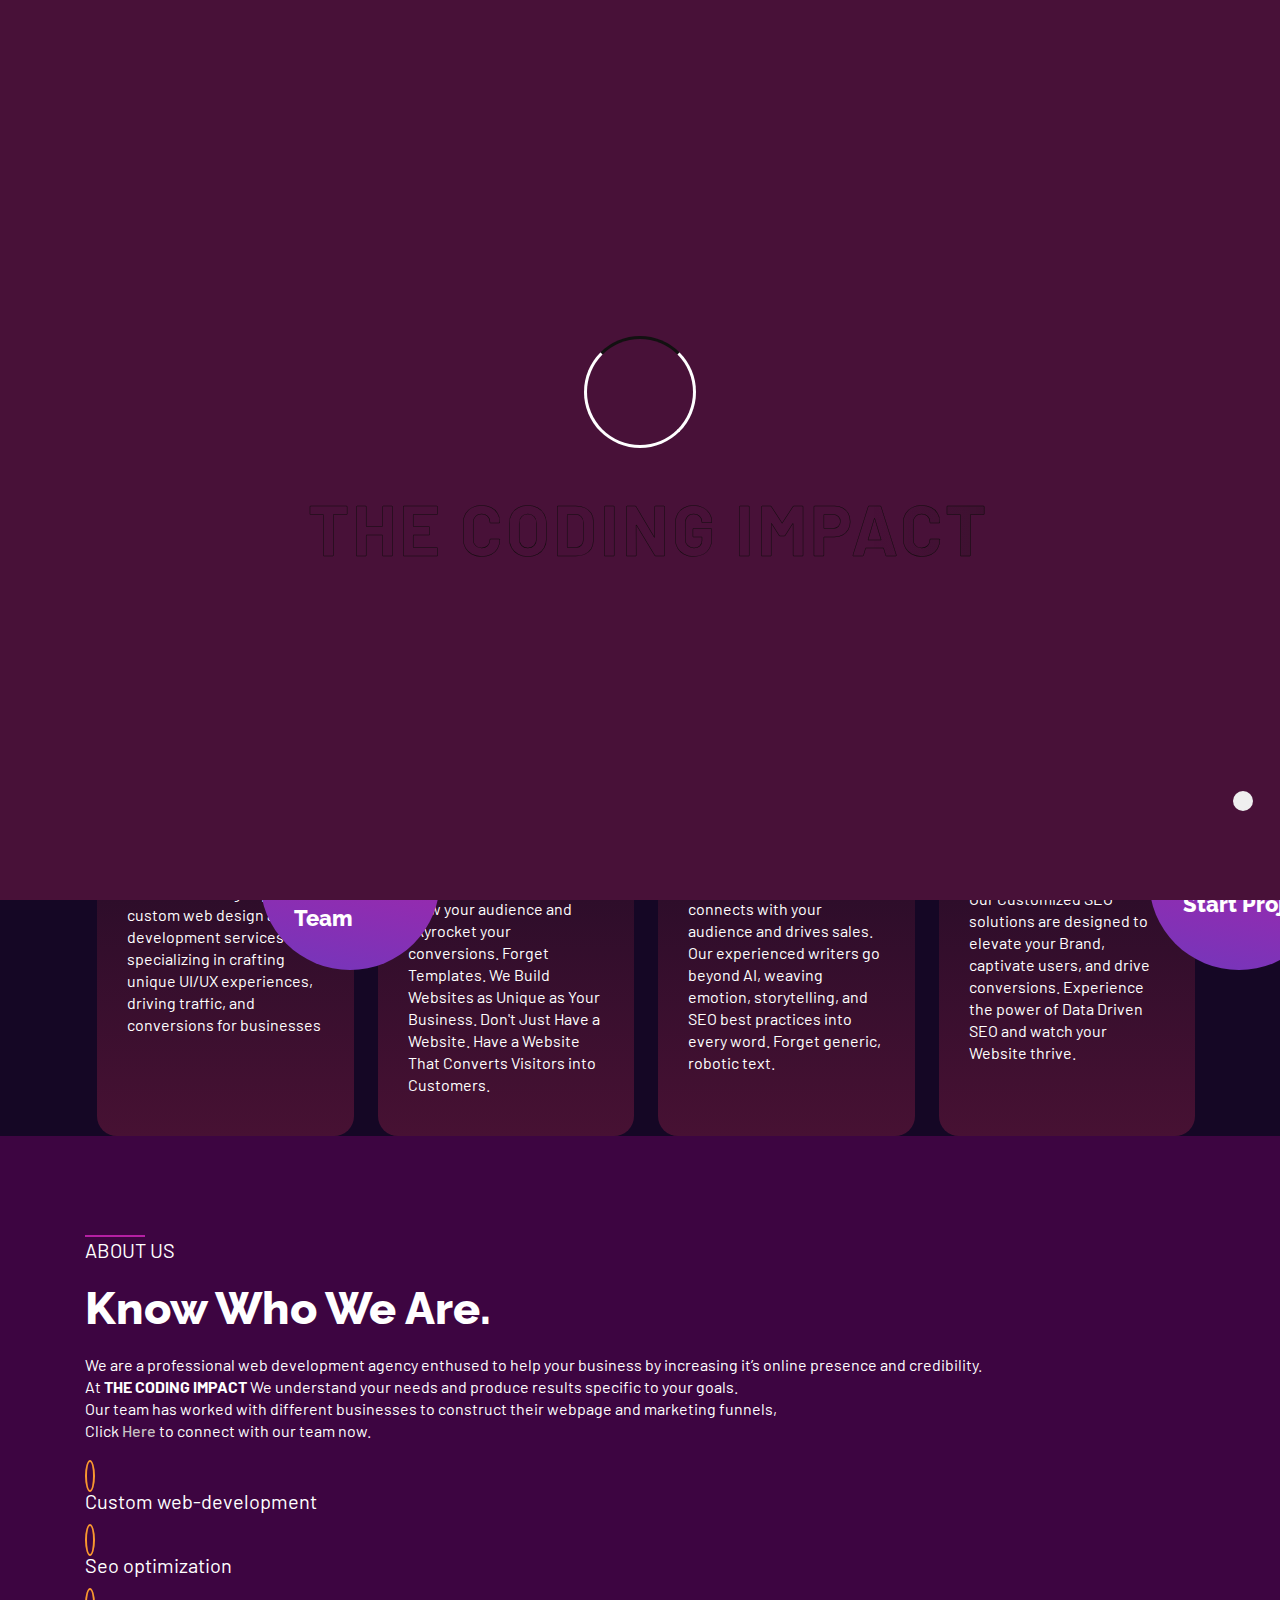
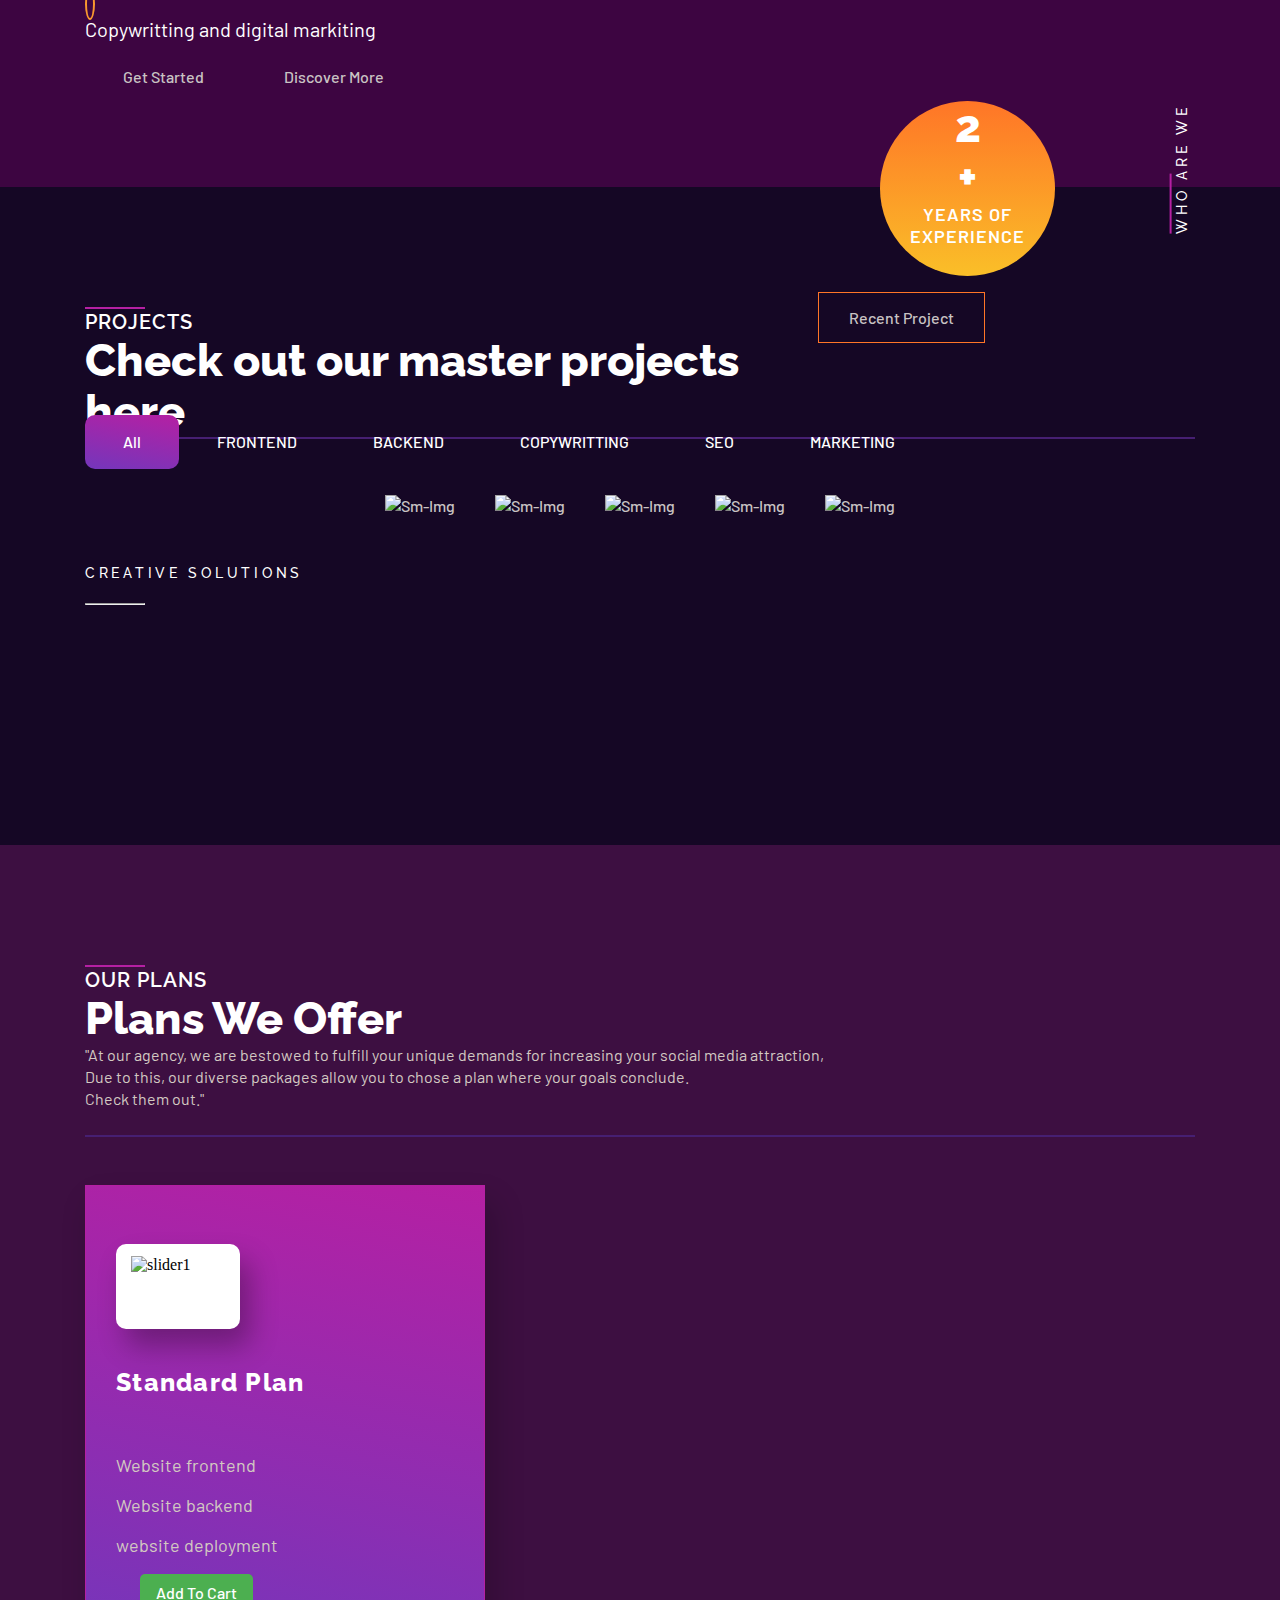
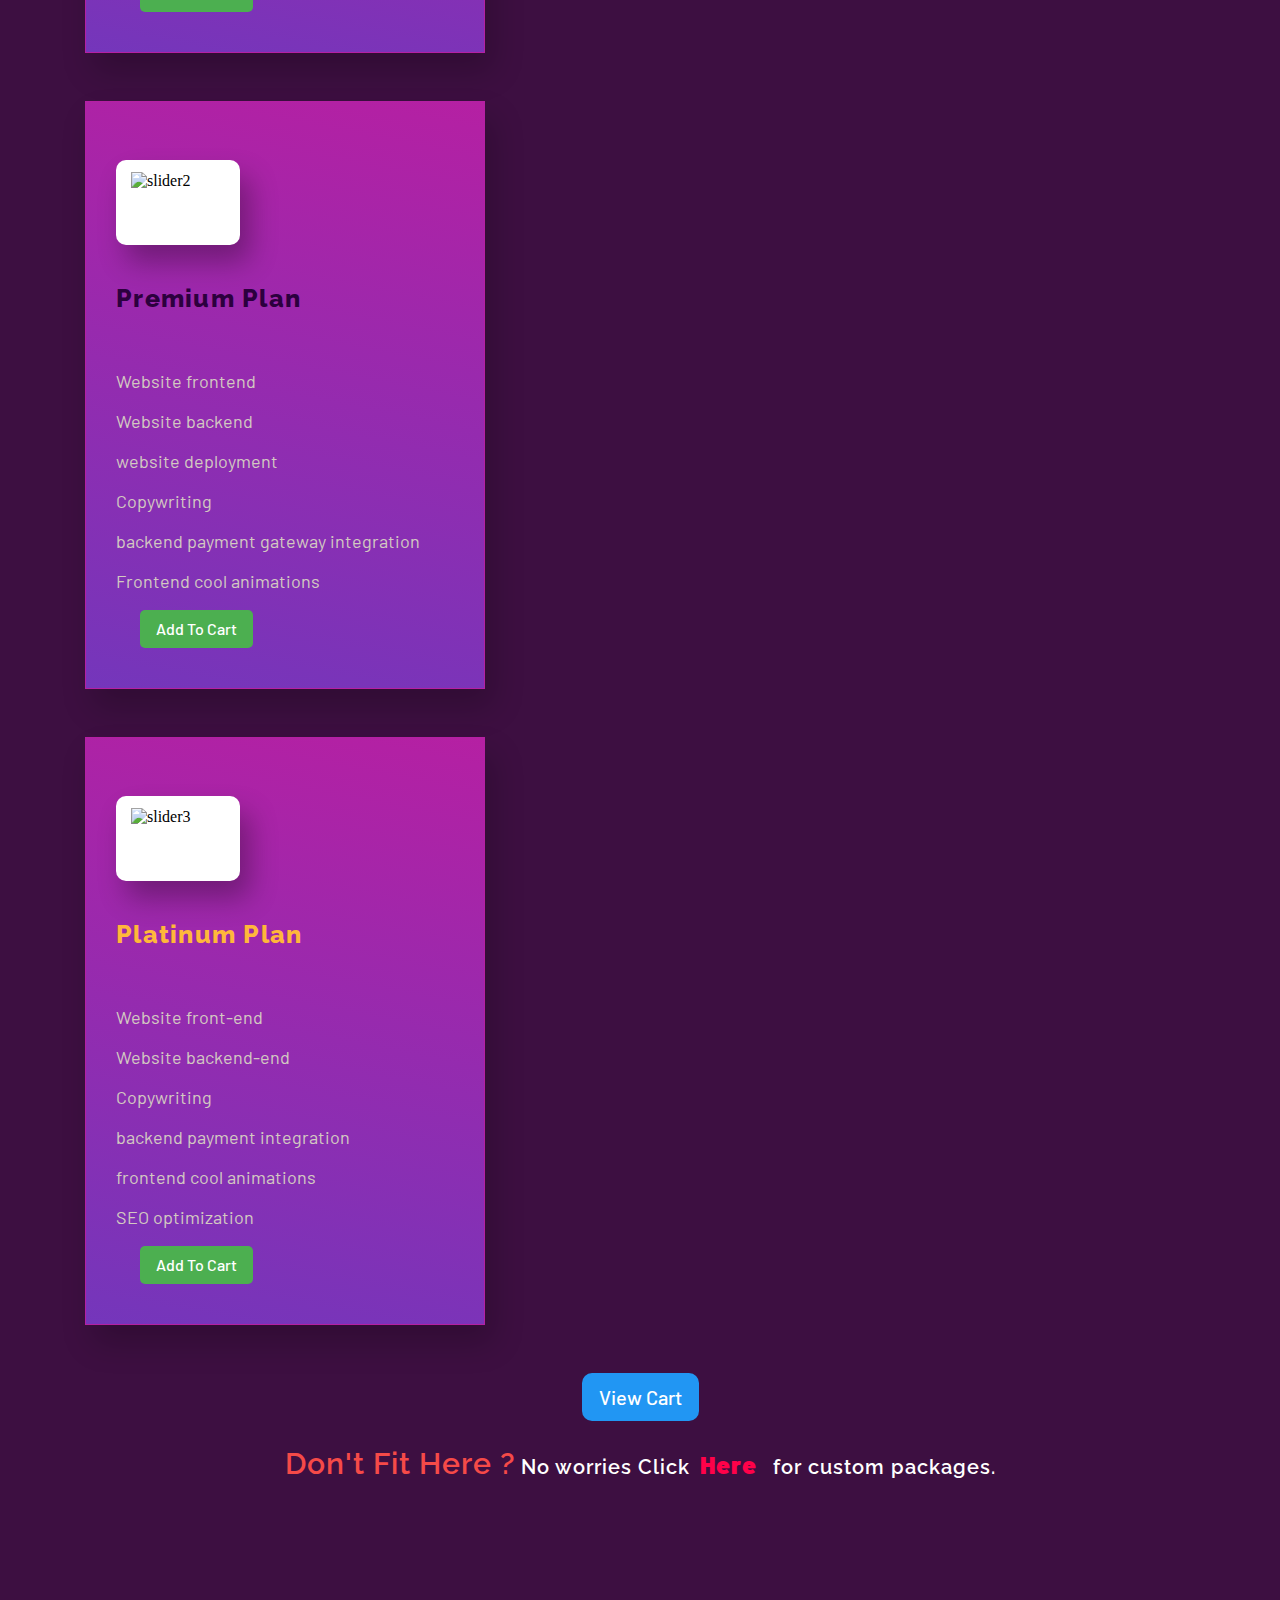
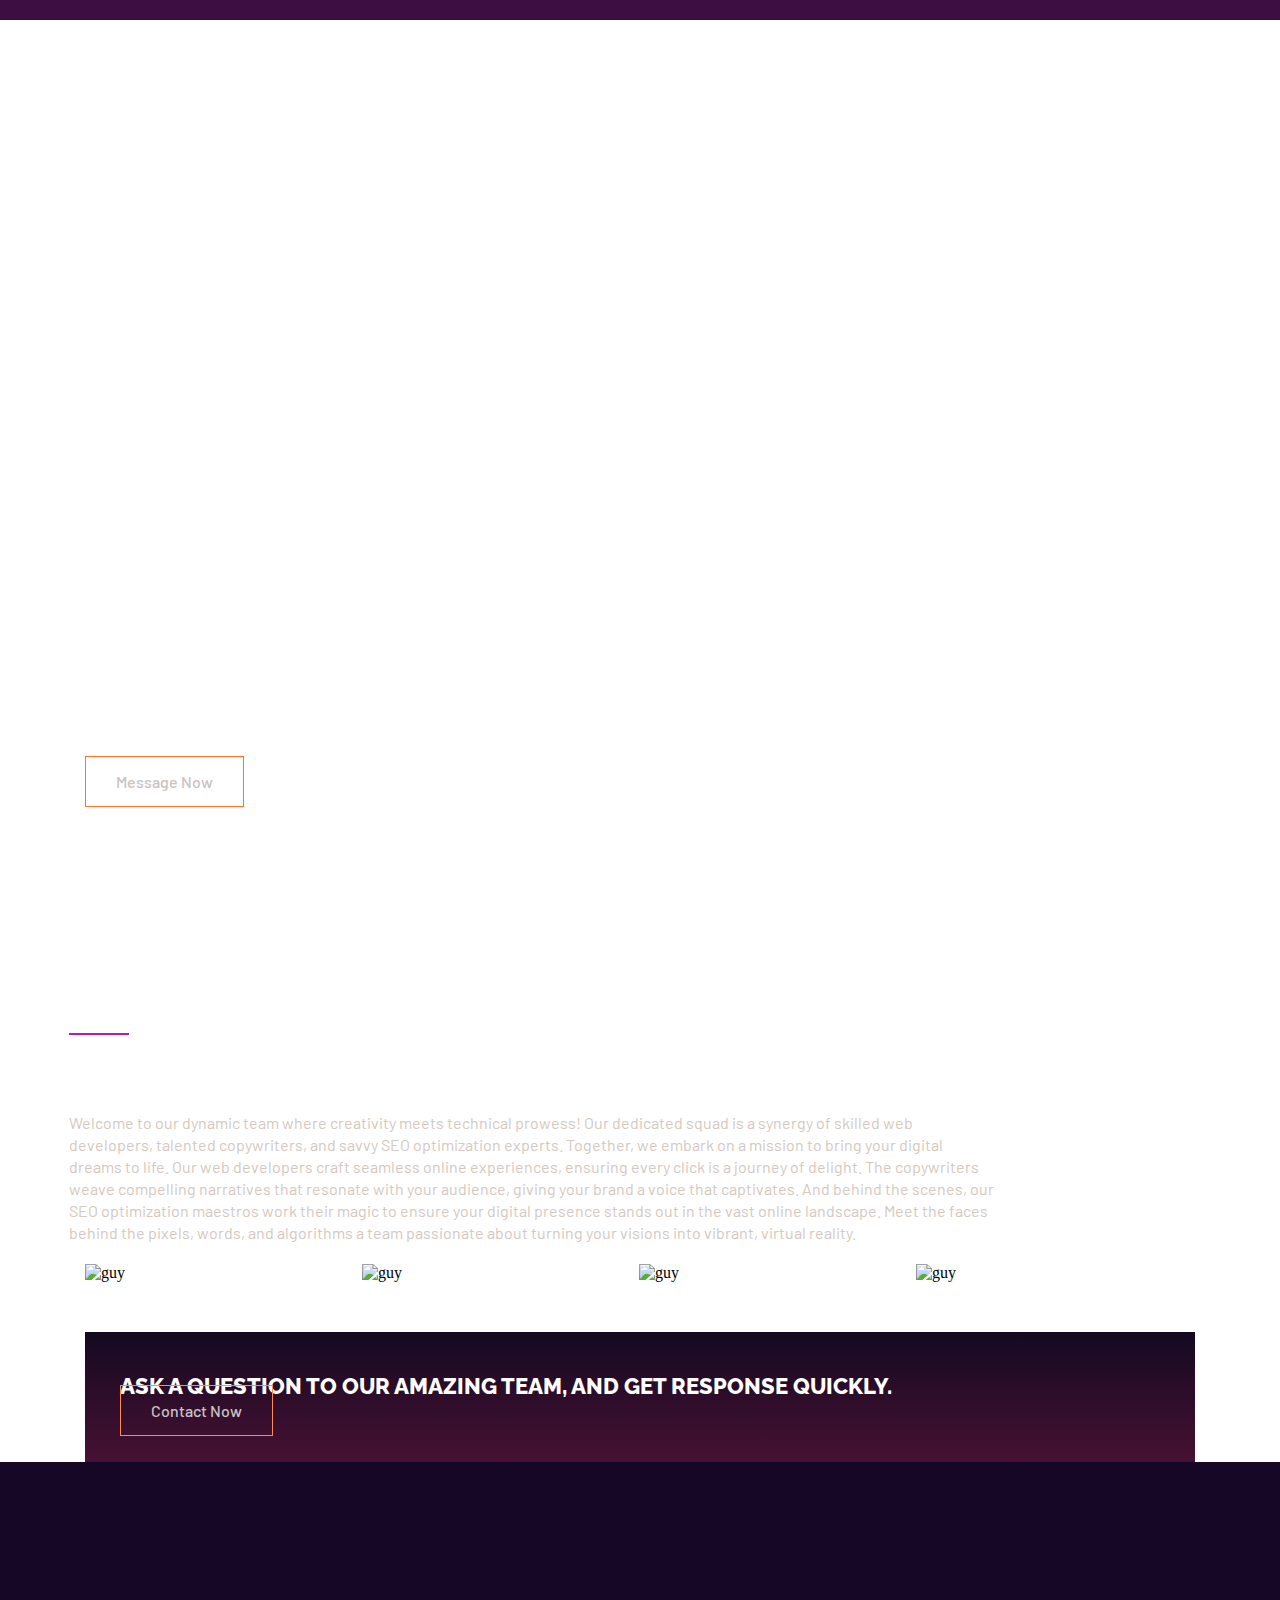
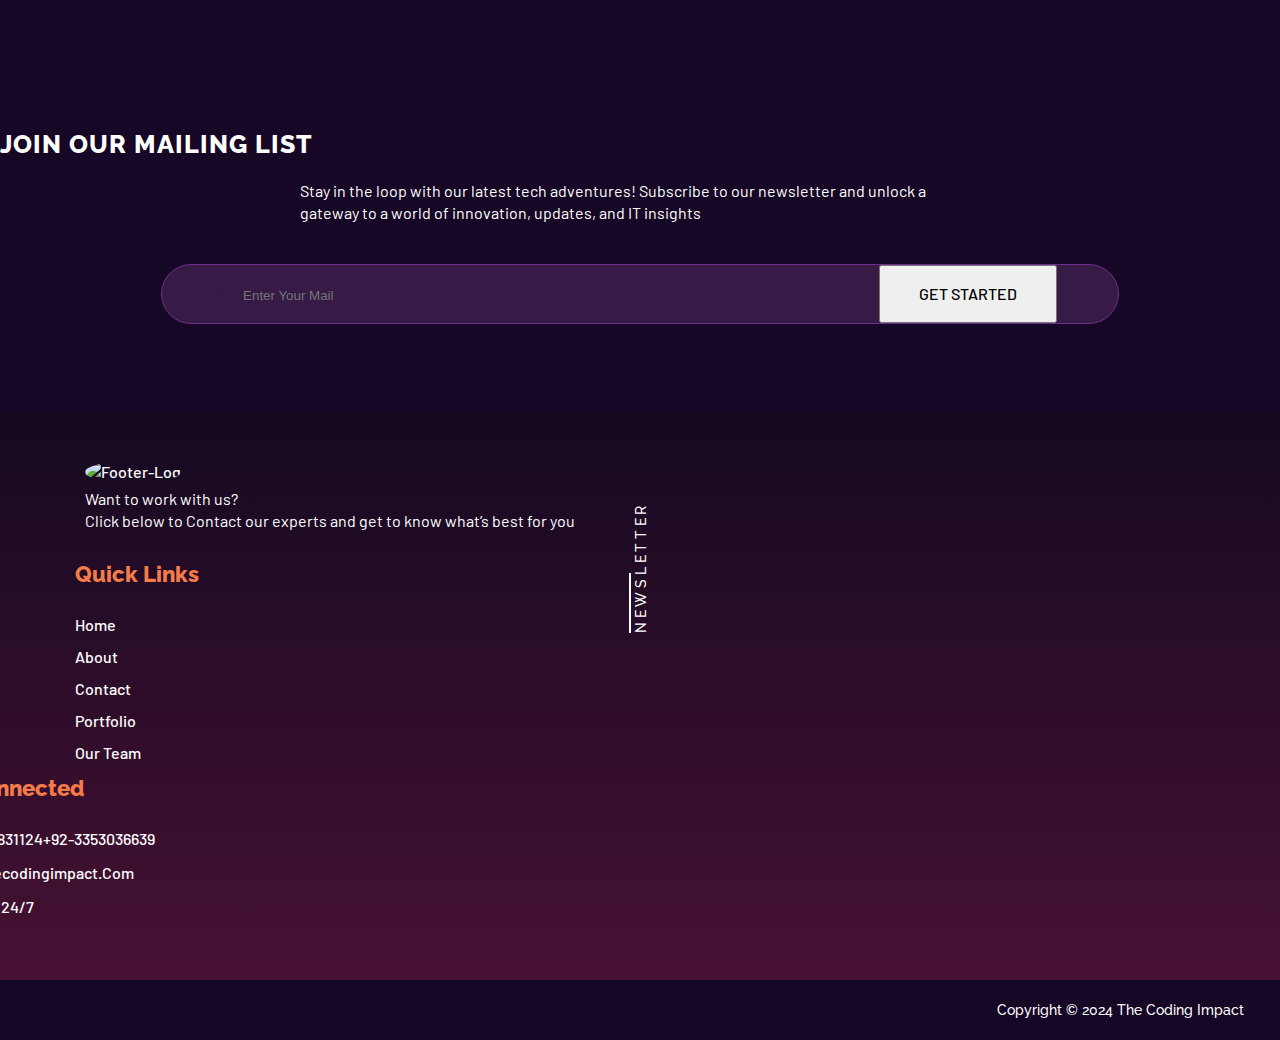
==== commit 0c3ed176: "Update index.html" ====
--- a/index.html
+++ b/index.html
@@ -98,25 +98,13 @@
             </div>
             <!-- -----------side menus--------------- -->
             <ul>
-              <li><a href="#" class="nav-link active">Home</a></li>
-              <li><a href="#" class="nav-link">About</a></li>
-              <li><a href="#" class="nav-link">Contact</a></li>
-              <li class="pages"><a href="#">More</a></li>
-              <li class="collapse-btn">
-                <a
-                  href="#"
-                  class="nav-link plus_collapse"
-                  data-bs-toggle="collapse"
-                  ><i class="fa-solid fa-plus"></i
-                ></a>
-                <div class="collapse" id="pages">
-                  <ul>
-                    <li><a href="#" class="nav-link">Services</a></li>
-                    <li><a href="#" class="nav-link">Projects</a></li>
-                    <li><a href="#" class="nav-link">Testimonials</a></li>
-                  </ul>
-                </div>
-              </li>
+              <li><a href="#home" class="nav-link active">Home</a></li>
+              <li><a href="#about" class="nav-link">About</a></li>
+              <li><a href="#portfolio" class="nav-link">Projects</a></li>
+              <li><a href="#service" class="nav-link">Services</a></li>
+              <li><a href="#Roadmap" class="nav-link">Roadmap</a></li>
+              <li><a href="#team" class="nav-link">Our Team</a></li>
+              <li><a href="contact-page2/contact.html" class="nav-link">Contact</a></li>  
             </ul>
           </aside>
 
@@ -299,7 +287,7 @@
               </p>
               <div class="flex gap-1 about-tick">
                 <i class="fa-solid fa-check"></i>
-                <h5>Custome web-development</h5>
+                <h5>Custom web-development</h5>
               </div>
               <div class="flex gap-1 about-tick">
                 <i class="fa-solid fa-check"></i>
@@ -482,8 +470,8 @@
               </div>
               <hr>
             </div>
-              <div class="s-card flex gap-1">
-    <div class="service-card">
+             <div class="s-card flex gap-1">
+              <div class="service-card">
       <figure><img class="flex-center" src="Images/icon/slider1.png" alt="slider1"></figure>
       <h3>Standard Plan</h3>
       <ul>
@@ -521,25 +509,31 @@
     </div>
   </div>
   <!-- Modal for login/signup -->
-  <div id="myModal" class="modal">
-    <div class="modal-content">
-      <h2>Login or Sign Up</h2>
-      <input type="email" id="email" placeholder="Email">
-      <input type="password" id="password" placeholder="Password">
-      <button id="loginBtn">Login</button>
-      <button id="signupBtn">Sign Up</button>
-    </div>
+<div id="myModal" class="modal">
+  <div class="modal-content">
+    <span class="close-btn" onclick="closeModal()">&times;</span> <!-- Close button (x) -->
+    <h2>Login or Sign Up</h2>
+    <input type="email" id="email" placeholder="Email">
+    <input type="password" id="password" placeholder="Password">
+    <button id="loginBtn">Login</button>
+    <button id="signupBtn">Sign Up</button>
   </div>
+</div>
 
   <!-- Cart container -->
-  <div class="cart-container">
-    <h2>Cart Items</h2>
-    <ul id="cartItemsList"></ul>
+<div class="cart-container">
+  <h2>Cart Items</h2>
+  <div id="cartItemsContainer"></div> <!-- Cart items container -->
+  <div class="cart-container-btn">
     <button id="placeOrderBtn">Place Order</button>
   </div>
+</div>
 
   <!-- View Cart Button -->
-  <button id="viewCartBtn">View Cart</button>
+  <div class="view-cart">
+    <button id="viewCartBtn">View Cart</button>
+  </div>
+
 
             <div class="imp-line">
               <h5><span>Don't Fit Here ?</span> No worries Click<a href="https://wa.me/+923152831124"><strong>Here</strong></a> for custom packages.</h5>
--- a/css/style.css
+++ b/css/style.css
@@ -1471,15 +1471,8 @@
   background: linear-gradient(42deg, #7436bb 0.01%, #b520a3 100%);
   border-radius: 5px;
 }
-/* Flexbox utility class */
-.flex {
-  display: flex;
-}
-
-/* Flexbox utility class with gap */
-.gap-1 > * + * {
-  margin-left: 1rem;
-}
+
+
 
 
 /* Add to cart button styles */
@@ -1498,34 +1491,89 @@
 }
 
 /* Modal styles */
-.modal {
-  display: none;
-  position: fixed;
-  z-index: 1;
-  left: 0;
-  top: 0;
-  width: 100%;
-  height: 100%;
-  overflow: auto;
-  background-color: rgba(0, 0, 0, 0.4);
-}
-
-.modal-content {
-  background-color: #fefefe;
-  margin: 20% auto;
-  padding: 20px;
-  border: 1px solid #888;
-  width: 80%;
-}
-
+  .modal {
+    display: none;
+    position: fixed;
+    z-index: 1;
+    left: 0;
+    top: 0;
+    width: 100%;
+    height: 100%;
+    overflow: auto;
+    background-color: rgba(0, 0, 0, 0.4);
+  }
+
+.modal-content input {
+  width: 50%;
+  font-family: "barlow", sans-serif;
+  font-size: 20px;
+  background: #f0d7d7;
+  border: none;
+  outline: none;
+  padding: 1.5rem 1.35rem calc(0.75rem - 2px) 1.35rem;
+  font-weight: 600;
+  border-radius: 20px;
+  color: #3d0f41;
+  border: 2px solid transparent;
+  box-shadow: 0 0 0 0px var(--input-shadow);
+  transition: 0.3s;
+  margin: 15px;
+}
+.modal-content .btn-hover2,
+.modal-content .btn-hover1 {
+  color: #fff;
+  background-color: transparent;
+  cursor: pointer;
+  padding: 10px 75px;
+  margin: 10px;
+}}
+
+  /* Close button style */
+.close-btn {
+  position: absolute;
+  top: -2px;
+  right: 10px;
+  font-size: 20px;
+  cursor: pointer;
+  color: white;
+  font-size: 55px;
+  transition: color 0.5s ease;
+}
+.close-btn:hover {
+  color: red;
+}
+
+/* Cart container styles */
 /* Cart container styles */
 .cart-container {
   display: none;
   margin-top: 20px;
+  background-color: #3d0f41; /* Set background color for cart container */
+  padding: 20px;
 }
 
 .cart-container h2 {
-  margin-top: 0;
+  margin: 15px;
+  display: flex;
+  align-items: center;
+  justify-content: center;
+}
+
+/* Cart items container styles */
+#cartItemsContainer {
+  padding: 10px 0;
+}
+
+/* Cart item styles */
+.cart-item {
+  margin-bottom: 10px;
+  display: flex;
+  align-items: center;
+  justify-content: center;
+  gap: 40px;
+  color: #fff;
+  font-family: "barlow", sans-serif;
+  font-size: 20px;
 }
 
 .cart-container ul {
@@ -1542,9 +1590,15 @@
   color: #fff;
   border: none;
   border-radius: 5px;
-  padding: 0.5rem 1rem;
+  padding: 10px 15px;
+  font-size: 20px;
   cursor: pointer;
   transition: background-color 0.3s ease;
+}
+.cart-container-btn {
+  display: flex;
+  align-items: center;
+  justify-content: center;
 }
 
 .cart-container button:hover {
@@ -1556,11 +1610,641 @@
   background-color: #2196f3; /* Blue button */
   color: #fff;
   border: none;
-  border-radius: 5px;
-  padding: 0.5rem 1rem;
+  border-radius: 10px;
+  padding: 13px 17px;
+  font-size: 20px;
   cursor: pointer;
   transition: background-color 0.3s ease;
 }
+.view-cart {
+  display: flex;
+  align-items: center;
+  justify-content: center;
+  margin-top: 30px;
+}
 
 #viewCartBtn:hover {
   background-color: #0b7dda; /* Darker blue on hover */
+}
+
+
+
+/* <!------------------------------------------------ Breakpoints ------------------------------------------> */
+@media screen and (max-width: 1400px) {
+  .container {
+    max-width: 1140px;
+  }
+  .team-img {
+    min-width: 277px;
+  }
+}
+
+@media screen and (max-width: 1200px) {
+  .container {
+    max-width: 960px;
+  }
+  .team-img {
+    min-width: 232px;
+  }
+}
+
+@media screen and (max-width: 960px) {
+  html,
+  body {
+    overflow-x: hidden;
+  }
+  .container {
+    max-width: 925px;
+  }
+  .nav-right {
+    transform: translate(38rem, -2rem);
+  }
+  .navbar-nav {
+    transform: translateX(-12rem);
+  }
+  .feature .flex {
+    flex-wrap: wrap;
+  }
+  .header-card {
+    width: 50%;
+  }
+  .header-card h4 {
+    font-size: 20px !important;
+    display: flex;
+    text-align: center !important;
+    margin-bottom: 50px !important;
+  }
+  /* #instagrmBar {
+    transform: translateX(-8rem);
+  }
+  #backToTop {
+    transform: translateX(-8rem);
+  } */
+  .ab-count {
+    transform: translate(-23rem, 39rem);
+  }
+  .hero h1 {
+    font-size: 67px;
+  }
+  .header-card {
+    margin-bottom: 153px;
+  }
+  .header-card figure,
+  .header-card h4 {
+    display: flex;
+    align-items: center;
+    justify-content: center;
+    width: 100%;
+  }
+  .about-hr {
+    margin: -100px 0;
+  }
+  .work-hr {
+    margin: -49px -91px;
+  }
+  .team-btn .container {
+    align-items: center;
+    justify-content: center;
+  }
+  .links-footer,
+  .details-footer {
+    transform: translateX(10px);
+    width: 100%;
+  }
+}
+
+@media screen and (max-width: 768px) {
+  .container {
+    max-width: 757px;
+  }
+  .hero-social-icon {
+    position: relative;
+    flex-direction: row !important;
+    justify-content: center !important;
+  }
+  .hero-social-icon hr {
+    display: none;
+  }
+  .team-img {
+    min-width: 232px;
+    object-position: center;
+    background-repeat: no-repeat;
+  }
+}
+
+@media screen and (max-width: 768px) {
+  /* global styles */
+  h1 {
+    font-size: 60px;
+    font-weight: 800;
+    line-height: 66px;
+  }
+  h2 {
+    font-size: 34px;
+    font-weight: 800;
+    line-height: 48px;
+  }
+  h3 {
+    font-size: 18px;
+    font-weight: 600;
+    line-height: 24px;
+  }
+  h4 {
+    font-size: 16px;
+    font-weight: 700;
+    line-height: 22px;
+  }
+  h5 {
+    font-size: 14px;
+    font-weight: 500;
+    line-height: 20px;
+  }
+  h6 {
+    font-size: 12px;
+    font-weight: 500;
+    line-height: 18px;
+  }
+  p {
+    font-size: 14px;
+    font-weight: 400;
+    line-height: 20px;
+  }
+  button {
+    font-size: 14px;
+    font-weight: 400;
+    line-height: 18px;
+    padding: 14px 30px 14px 30px;
+  }
+  a {
+    font-size: 14px;
+    font-weight: 400;
+    line-height: 18px;
+    padding: 14px 30px 14px 30px !important;
+  }
+  .container {
+    max-width: 757px;
+  }
+
+  /* ----------Index.htm----------- */
+  .hero {
+    padding: 110px 0 279px 0;
+  }
+  .about {
+    padding: 70px 0;
+  }
+  .ab-count {
+    width: 155px;
+    height: 155px;
+  }
+  .ab-count h5 {
+    width: 110px;
+  }
+  .about-hr {
+    margin-bottom: -40px;
+  }
+  .portfolio-1 {
+    padding: 70px 0 70px 0;
+  }
+  .gallery {
+    padding-bottom: 70px;
+  }
+  .tab button {
+    padding: 11px 19px;
+  }
+  .gallery img {
+    height: 300px;
+  }
+  .gallery img[alt="sm-img"] {
+    height: 150px;
+  }
+  .gallery .container {
+    margin-top: -355px;
+  }
+  .gallery .mt {
+    margin-top: -258px;
+  }
+  .service-1 {
+    padding: 70px 0;
+  }
+  .service-1 .flex-column {
+    flex-wrap: wrap;
+  }
+  .service-card {
+    width: 48%;
+  }
+  .service-1 .s-card {
+    flex-wrap: wrap;
+  }
+  .service-card img[alt="slider1"] {
+    width: 85px;
+  }
+  .service-card img[alt="slider2"] {
+    width: 62px;
+  }
+  .service-card img[alt="slider3"] {
+    width: 52px;
+  }
+  .work-line div {
+    padding: 33px 8px 32px 29px;
+  }
+  .work {
+    padding: 70px 0;
+  }
+  .work-para {
+    padding: 0 95px;
+  }
+  .work-line div:first-child {
+    width: 185px;
+    min-height: 185px;
+  }
+  .work-line div:nth-child(2) {
+    width: 170px;
+    min-height: 170px;
+    left: 118px;
+  }
+  .work-line div:nth-child(3) {
+    width: 185px;
+    min-height: 185px;
+    right: 106px;
+  }
+  .work-line div:last-child {
+    width: 170px;
+    min-height: 170px;
+  }
+  .team {
+    padding: 70px 0 0 0;
+  }
+  #team {
+    padding: 70px 0 70px 0;
+  }
+  .overlay-text i {
+    font-size: 18px;
+  }
+  .team-btn {
+    margin-top: 70px;
+  }
+  .team h2 {
+    padding: 0 16px;
+  }
+  .team p {
+    padding: 0 16px;
+  }
+  .footer-hr p {
+    padding: 0 30px;
+  }
+  .hero h1 {
+    font-size: 65px;
+    width: 100%;
+  }
+  #instagrmBar {
+    padding: 0 10px !important;
+    font-size: 50px !important;
+  }
+  .sidepanel {
+    z-index: 2;
+  }
+}
+
+@media screen and (max-width: 630px) {
+  .header-card {
+    width: 100%;
+    margin: 0;
+  }
+  .gallery .w-33,
+  .gallery .w-66 {
+    width: 100%;
+  }
+  .porto-center {
+    width: 100% !important;
+    flex-direction: column;
+    align-items: center;
+    text-align: center;
+  }
+  .porto-center .gap-1,
+  .service-data .gap-1 {
+    justify-content: center !important;
+    flex-wrap: wrap !important;
+  }
+  .porto-center .w-50,
+  .porto-center .w-100,
+  .service-data .w-66,
+  .service-data .w-33 {
+    width: 100% !important;
+    max-width: 100% !important;
+    text-align: center !important;
+    justify-content: center !important;
+  }
+  .team-center {
+    flex-wrap: wrap;
+  }
+  .porto-center .w-100 {
+    margin-top: 1rem;
+  }
+  .portfolio-1 p {
+    padding: 0;
+  }
+  .service-card {
+    width: 100%;
+  }
+  .work-para {
+    padding: 0 10px;
+  }
+  .work-line {
+    background-image: none;
+    padding: 0 8px;
+  }
+  .work-line div {
+    position: relative;
+    /* padding: 0 10px !important; */
+    text-align: center;
+  }
+  .work-line h4 {
+    padding: 0 17px;
+  }
+  .work-line div:first-child {
+    top: 20px;
+    left: 0;
+  }
+  .work-line div:nth-child(2) {
+    top: 20px;
+    left: 20px;
+  }
+  .work-line div:nth-child(3) {
+    left: 0;
+    top: 20px;
+  }
+  .work-line div:last-child {
+    top: 20px;
+    left: 0;
+  }
+  .work-line {
+    margin: 25px 25px 53px 25px;
+  }
+  .work-line div {
+    width: 170px !important;
+    min-height: 170px !important;
+  }
+  .footer-menu .flex-start {
+    flex-wrap: wrap;
+    align-items: center !important;
+    justify-content: center !important;
+  }
+  .footer-center .w-33,
+  .footer-center .w-16,
+  .footer-center .w-16,
+  .footer-center .w-33 {
+    width: 100% !important;
+    max-width: 100% !important;
+  }
+  .footer-menu p {
+    text-align: center;
+    padding: 0;
+  }
+  .footer-menu a {
+    text-align: center;
+  }
+  .footer-menu h4 {
+    text-align: center;
+  }
+  .team-img {
+    width: 100px;
+  }
+  .service-card {
+    display: flex;
+    align-items: center;
+    justify-content: center;
+    flex-direction: column;
+    width: 100% !important;
+  }
+  .work-hr {
+    transform: translate(96px, 10px);
+  }
+  .gallery img {
+    height: 100% !important;
+  }
+  .about-hr {
+    transform: translate(-517px, 77px);
+  }
+  .ab-count {
+    display: none !important;
+  }
+  .about-data h2 {
+    width: 196% !important;
+  }
+  .about-imgs img {
+    width: 100%;
+  }
+  .about .center-btn {
+    width: 120% !important;
+  }
+  .hero h1 {
+    font-size: 52px;
+  }
+  .team p,
+  .team h2 {
+    width: 90% !important;
+    transform: translateX(-100px) !important;
+  }
+  #instagrmBar a {
+    padding: 0 1px !important;
+  }
+  .socials-footer {
+    transform: translateX(10px);
+  }
+  .copywrite {
+    transform: translateX(206px);
+  }
+}
+
+@media screen and (max-width: 500px) {
+  /* global style */
+
+  h1 {
+    font-size: 40px;
+    font-weight: 700;
+    line-height: 46px;
+  }
+  h2 {
+    font-size: 30px;
+    font-weight: 700;
+    line-height: 36px;
+  }
+  h3 {
+    font-size: 18px;
+    font-weight: 600;
+    line-height: 22px;
+  }
+  h4 {
+    font-size: 16px;
+    font-weight: 600;
+    line-height: 22px;
+  }
+  h5 {
+    font-size: 16px;
+    font-weight: 500;
+    line-height: 20px;
+  }
+  h6 {
+    font-size: 14px;
+    font-weight: 500;
+    line-height: 20px;
+  }
+  p {
+    font-size: 14px;
+    font-weight: 400;
+    line-height: 20px;
+  }
+  button {
+    font-size: 14px;
+    font-weight: 400;
+    line-height: 20px;
+    padding: 12px 26px 12px 26px;
+  }
+  a {
+    font-size: 14px;
+    font-weight: 400;
+    line-height: 20px;
+    padding: 12px 26px 12px 26px !important;
+  }
+}
+
+@media screen and (max-width: 480px) {
+  .hero {
+    padding: 44px 0 82px 0;
+  }
+
+  /* global style */
+  h1 {
+    font-size: 40px;
+    font-weight: 700;
+    line-height: 46px;
+  }
+  h2 {
+    font-size: 30px;
+    font-weight: 700;
+    line-height: 36px;
+  }
+  h3 {
+    font-size: 18px;
+    font-weight: 600;
+    line-height: 22px;
+  }
+  h4 {
+    font-size: 16px;
+    font-weight: 600;
+    line-height: 22px;
+  }
+  h5 {
+    font-size: 16px;
+    font-weight: 500;
+    line-height: 20px;
+  }
+  h6 {
+    font-size: 14px;
+    font-weight: 500;
+    line-height: 20px;
+  }
+  p {
+    font-size: 14px;
+    font-weight: 400;
+    line-height: 20px;
+  }
+  button {
+    font-size: 14px;
+    font-weight: 400;
+    line-height: 20px;
+    padding: 12px 26px 12px 26px;
+  }
+  a {
+    font-size: 14px;
+    font-weight: 400;
+    line-height: 20px;
+    padding: 12px 26px 12px 26px !important;
+  }
+  .hero h1 {
+    font-size: 28px;
+    width: 102%;
+    display: inline-block;
+    white-space: nowrap;
+  }
+  header .logo {
+    width: 75%;
+  }
+  .about-hr {
+    transform: translate(-600px, 102px);
+  }
+  .about-imgs div {
+    display: none;
+  }
+  .about p {
+    width: 200%;
+  }
+  .about h5 {
+    white-space: nowrap;
+  }
+  .about .center-btn {
+    width: 183% !important;
+  }
+  .tab button {
+    margin: 10px 2px;
+  }
+  .gallery img {
+    height: 183px !important;
+    transform: translateX(-44px);
+    width: 111% !important;
+  }
+  .imp-line span {
+    font-size: 24px;
+  }
+  .imp-line a {
+    display: flex;
+    flex-direction: column;
+    align-items: center;
+    justify-content: center;
+  }
+  .work-hr {
+    transform: translate(-213px, 10px);
+  }
+  .team-des-container {
+    transform: translateX(88px);
+    width: 115% !important;
+  }
+  .team-des-container div {
+    transform: translateX(-46px);
+  }
+  .team-slider {
+    display: flex;
+    align-items: center;
+    justify-content: center;
+    flex-direction: column;
+    transform: translateX(-30px);
+  }
+  #footer-form {
+    width: 100%;
+  }
+  .copywrite {
+    transform: translateX(51px);
+  }
+  .special-team,
+  .links-footer h4 {
+    white-space: nowrap;
+  }
+
+  .preload .text {
+    white-space: nowrap;
+    font-size: 33px;
+    width: 105% !important;
+  }
+
+  .modal-content input {
+    width: 100%;
+    padding: 10px 10px;
+  }
+  .modal-content h2 {
+    margin-top: 50px;
+  }
+}
+
+
+
+
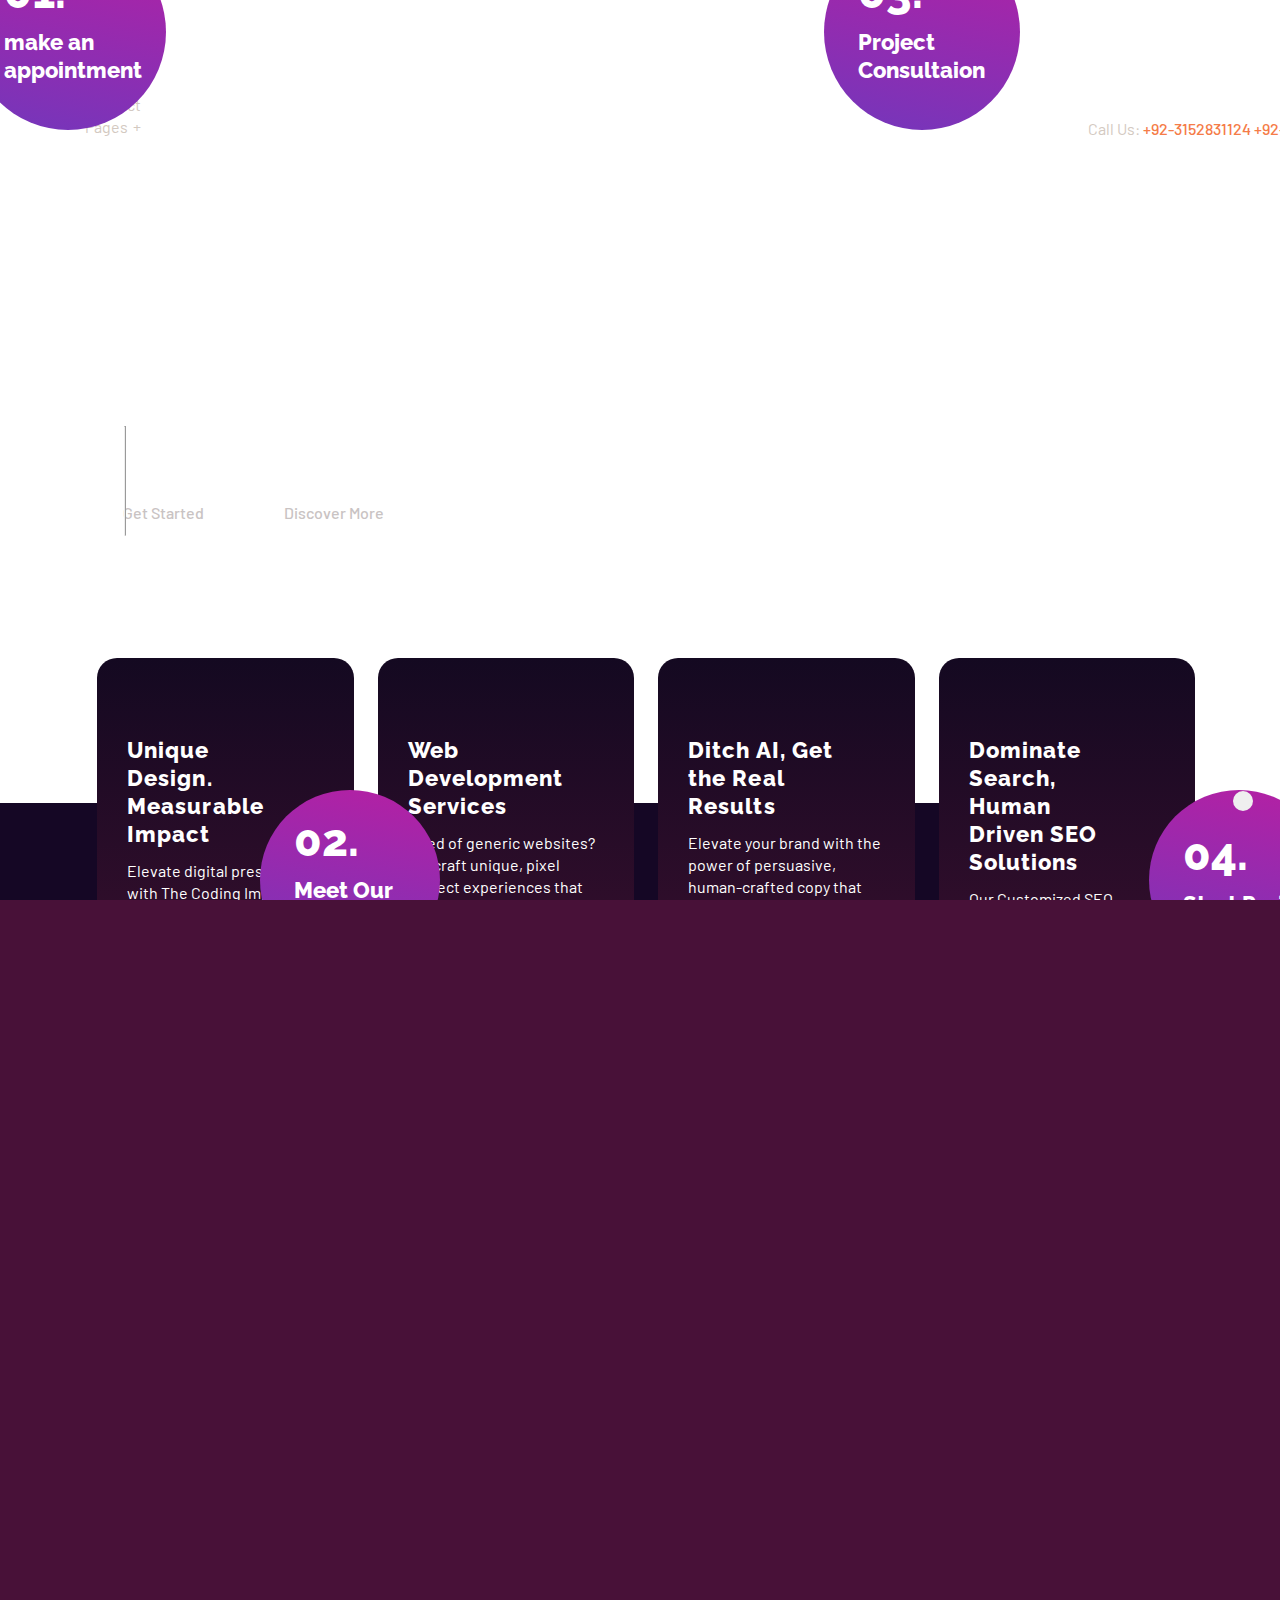
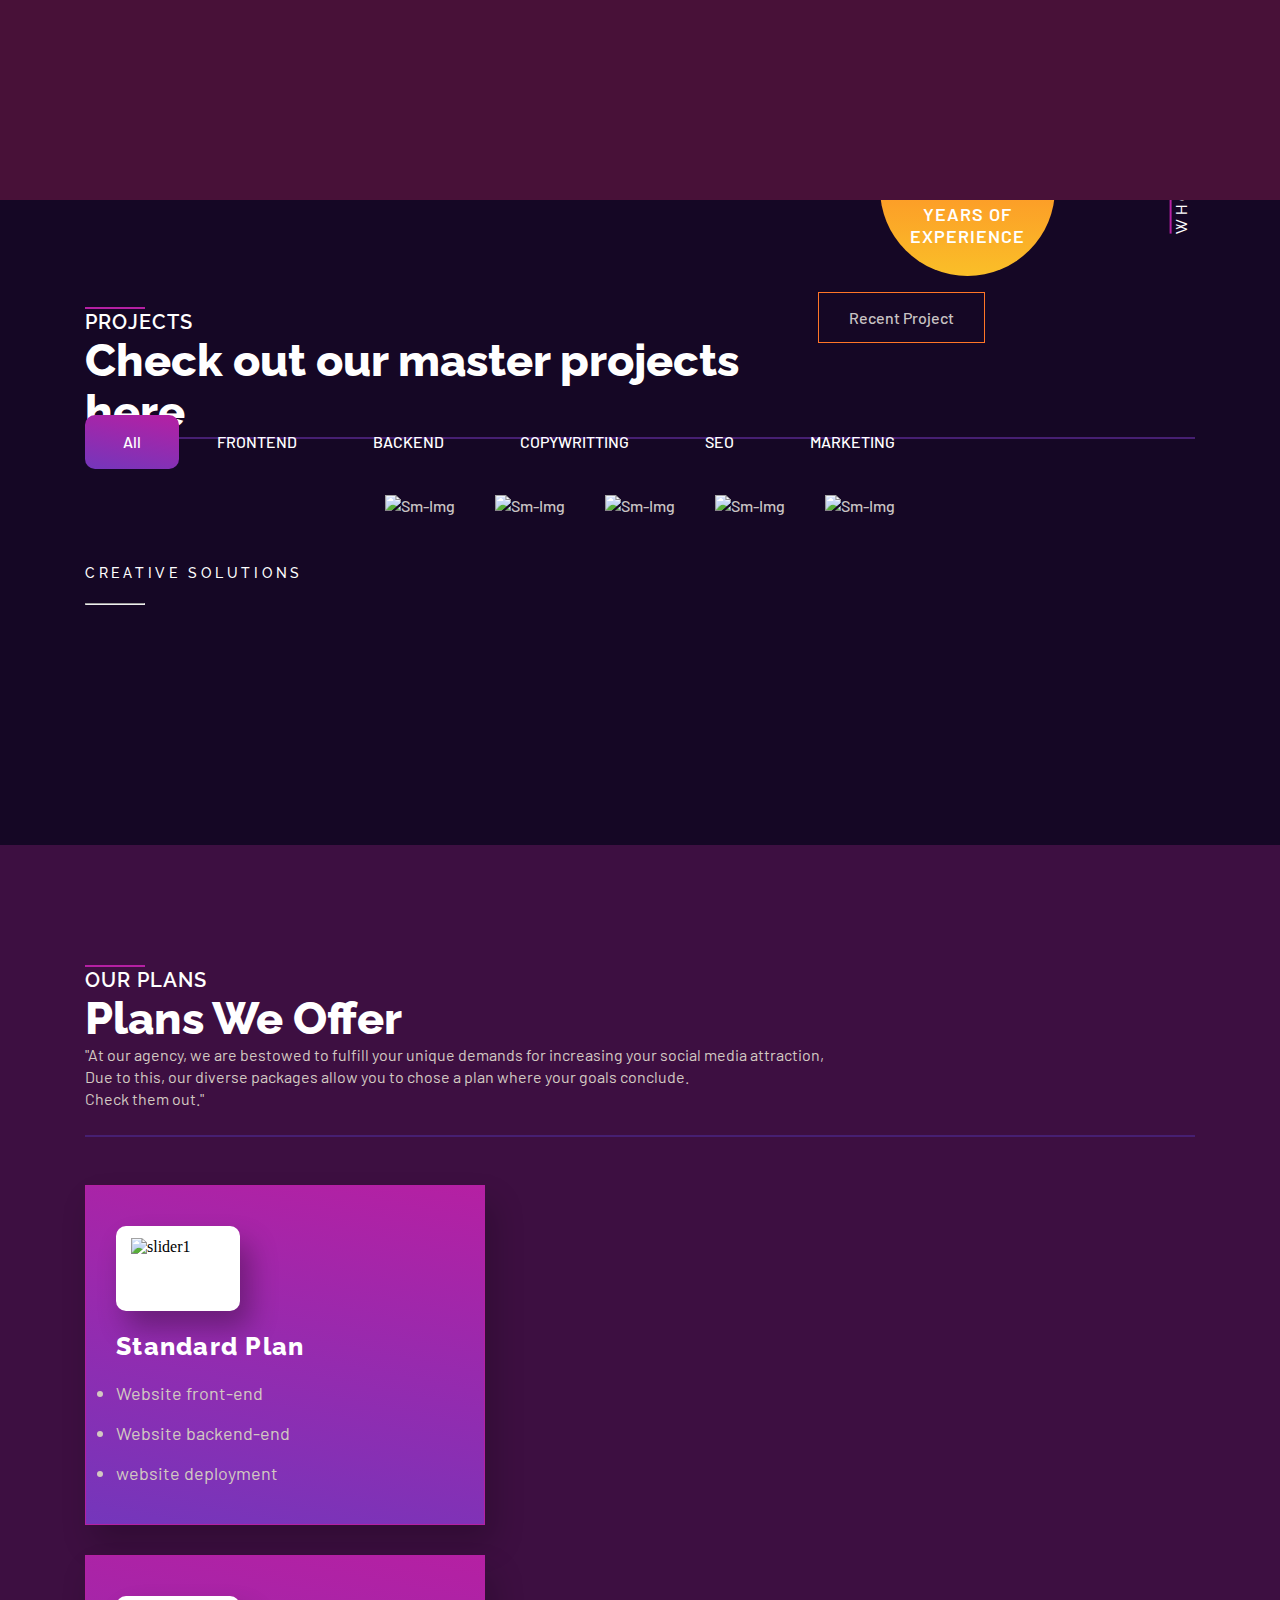
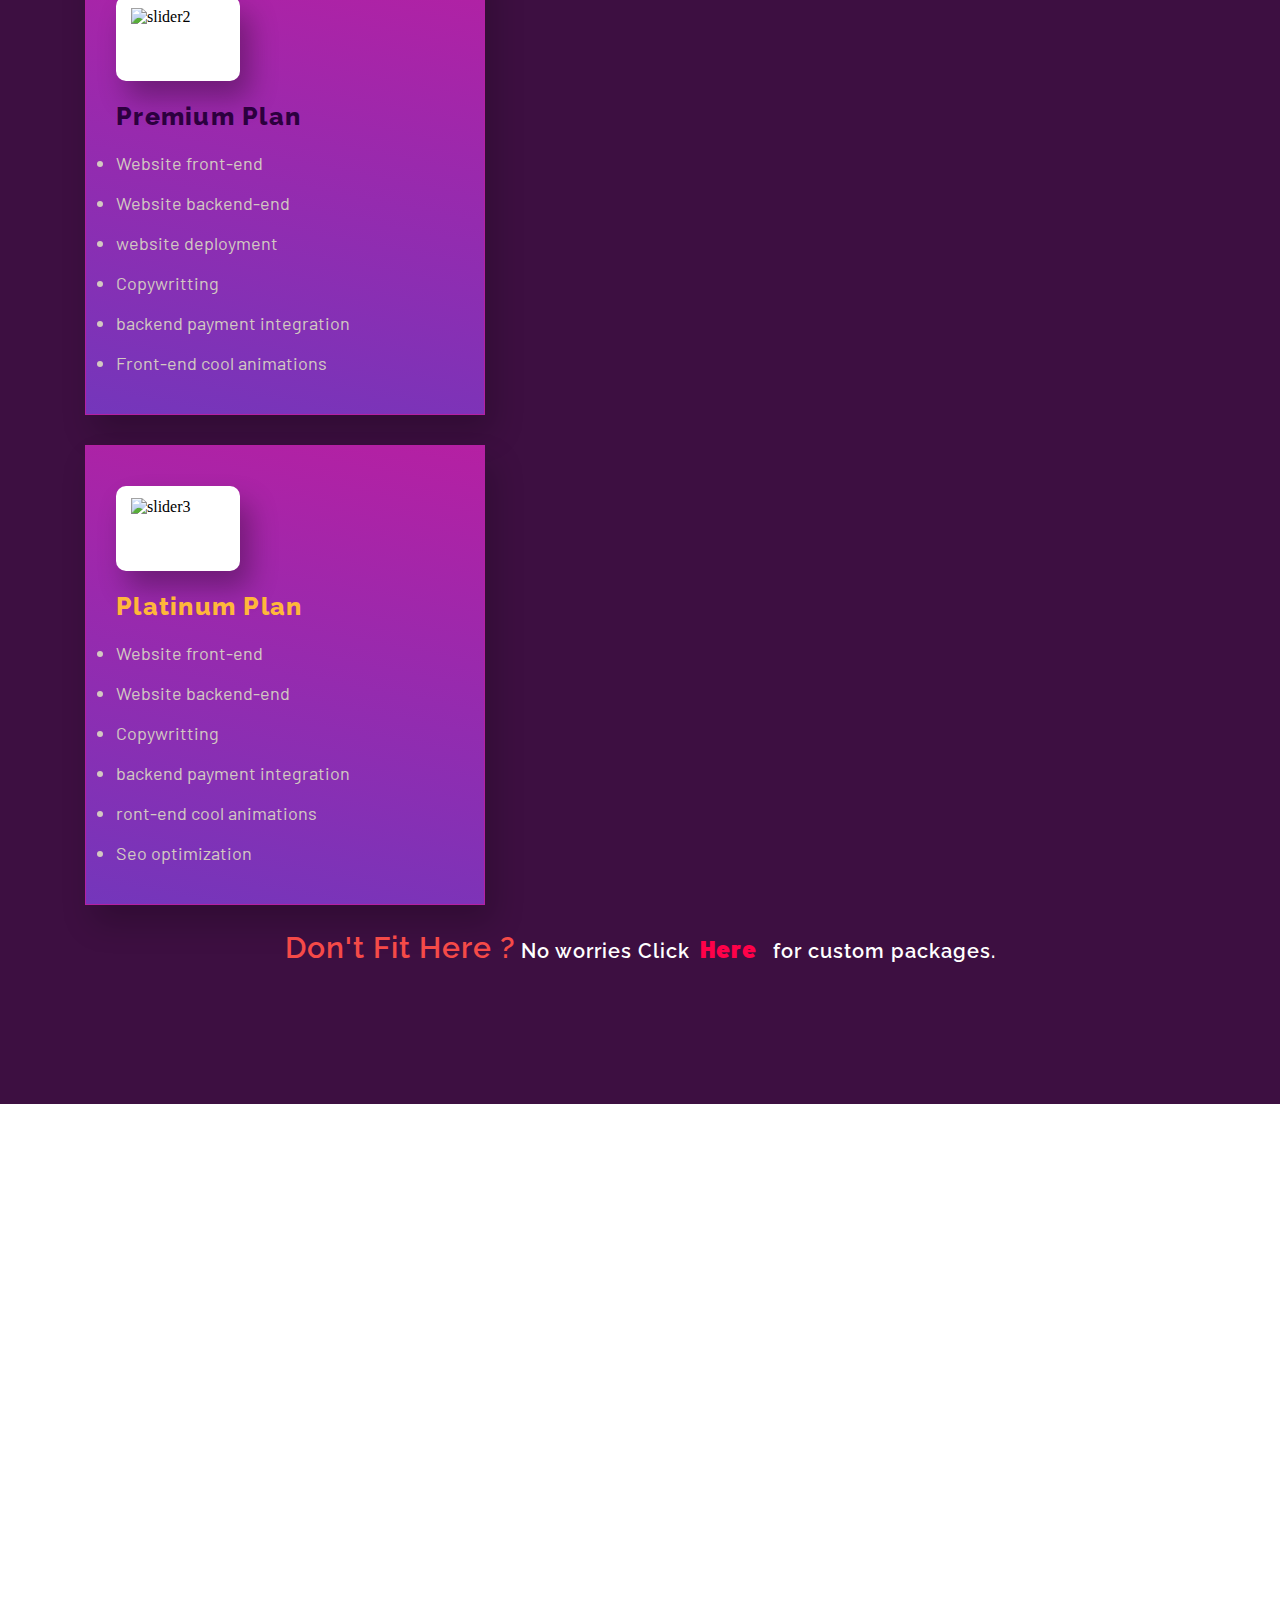
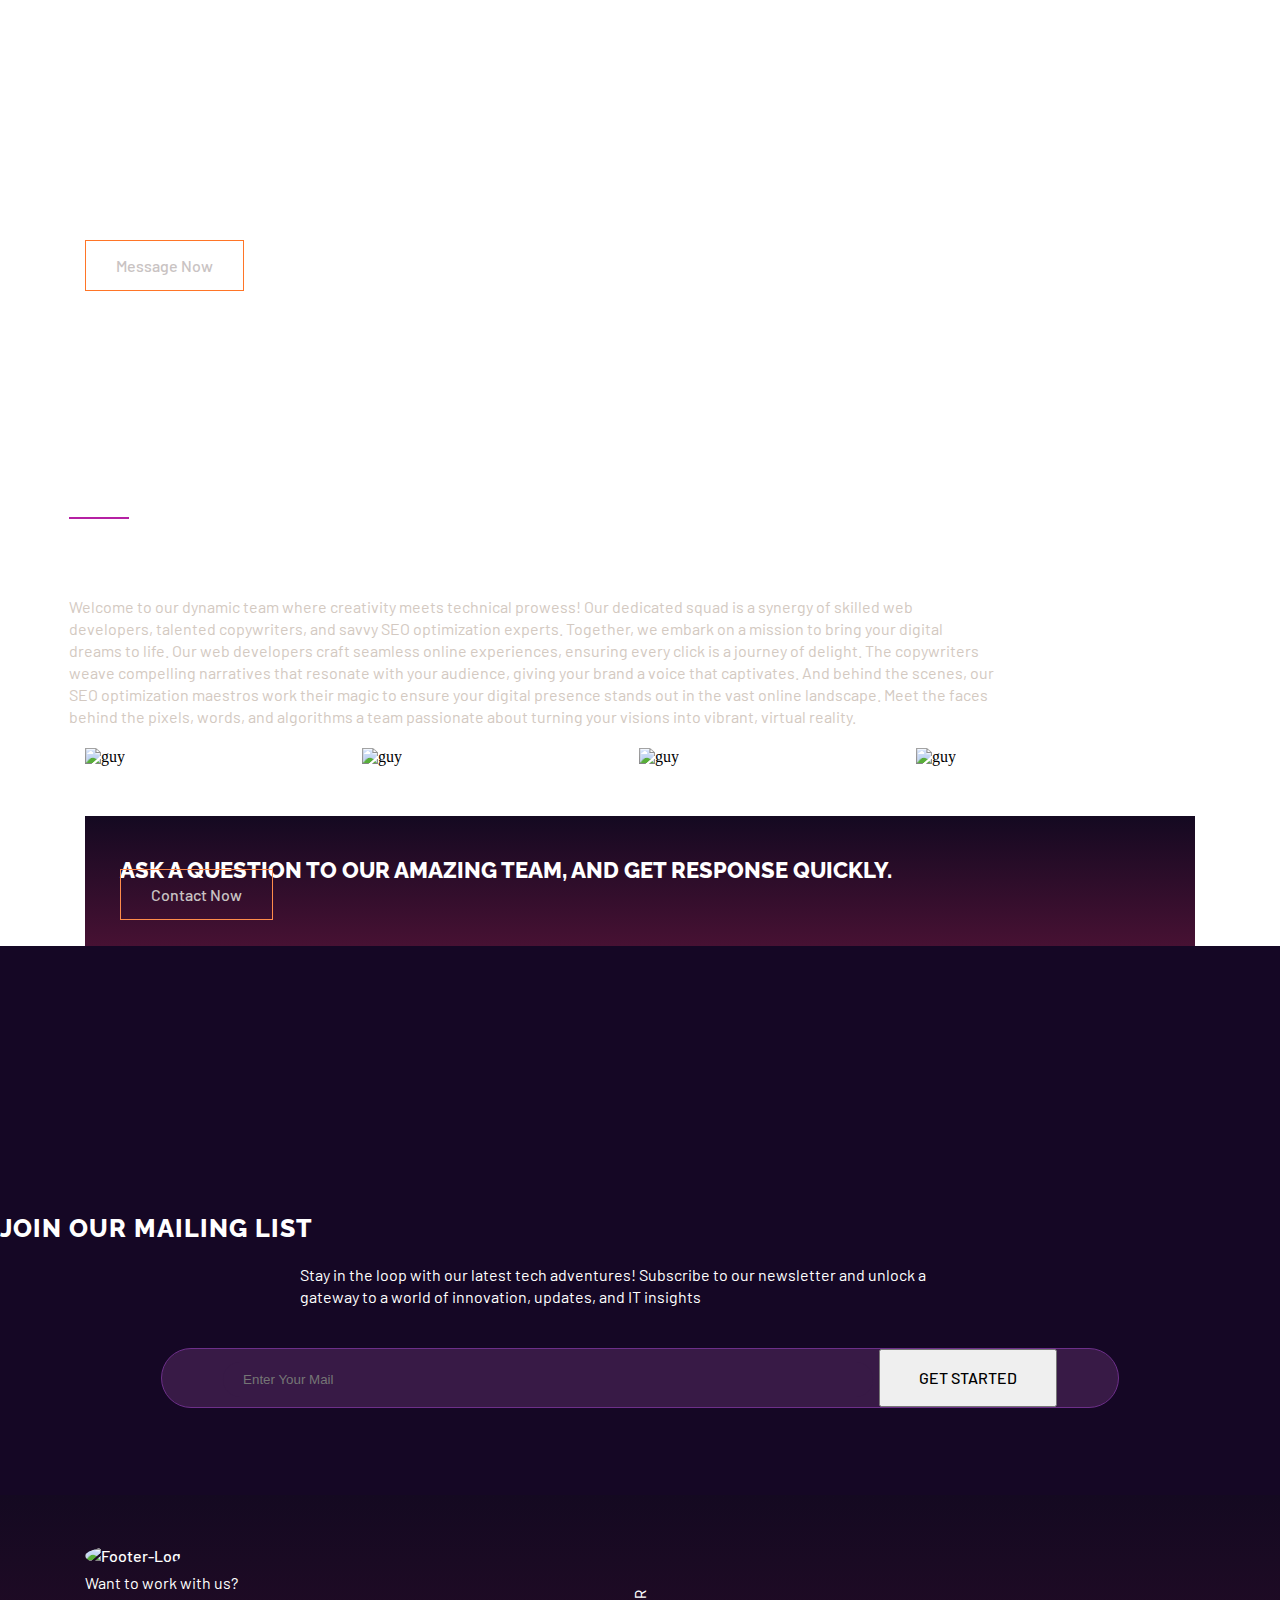
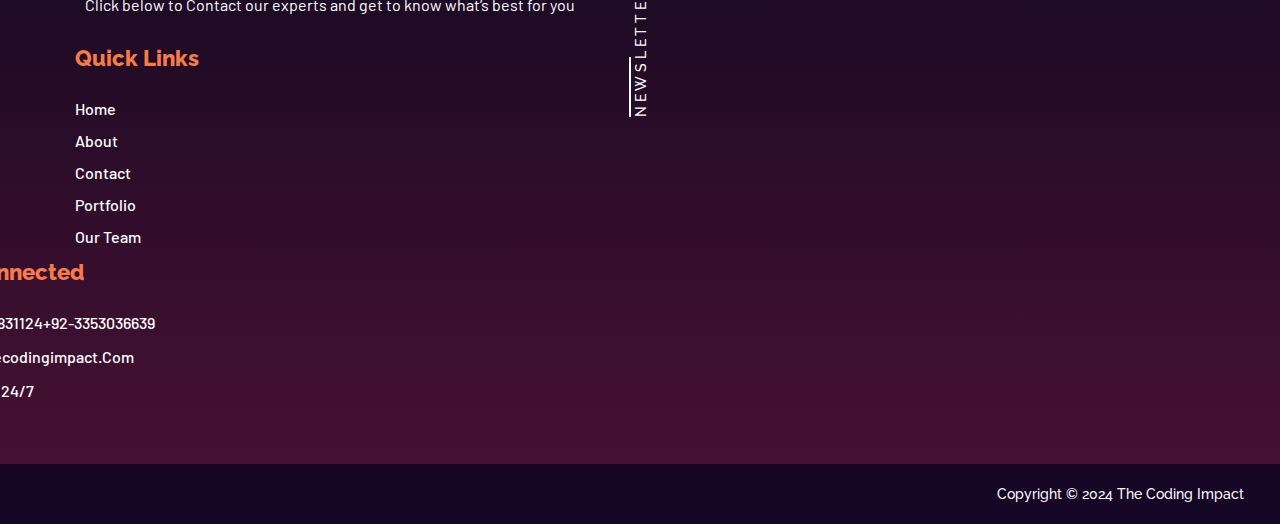
==== commit d4a5a357: "animations added, classname added" ====
--- a/index.html
+++ b/index.html
@@ -208,7 +208,7 @@
 
       <!------------------------------------------------ Feature section ------------------------------------------>
       <section class="feature">
-        <div class="container">
+        <div class="container feature-container">
           <div class="flex">
             <div class="header-card">
               <div>
@@ -270,7 +270,7 @@
       <section class="about" id="about">
         <div class="container">
           <div class="about-data flex-sb">
-            <div class="w-50">
+            <div class="w-50 about-left">
               <div class="flex about-title gap-1">
                 <hr />
                 <h5>ABOUT US</h5>
@@ -278,12 +278,12 @@
               <h2>Know Who We Are.</h2>
               <p>
                 We are a professional web development agency enthused to help your business by increasing it’s online presence and credibility.
-<br>
-At <strong> THE CODING IMPACT </strong> We understand your needs and produce results specific to your goals.
-<br>
-Our team has worked with different businesses to construct their webpage and marketing funnels,
-<br>
-Click <a href="https://wa.me/+923152831124">here</a> to connect with our team now.
+                <br>
+                At <strong> THE CODING IMPACT </strong> We understand your needs and produce results specific to your goals.
+                <br>
+                Our team has worked with different businesses to construct their webpage and marketing funnels,
+                <br>
+                Click <a href="https://wa.me/+923152831124">here</a> to connect with our team now.
               </p>
               <div class="flex gap-1 about-tick">
                 <i class="fa-solid fa-check"></i>
@@ -325,7 +325,8 @@
       </section>
 
       <!------------------------------------------------ Portfolio section ------------------------------------------>
-      <section class="portfolio" id="portfolio">
+    <section class="portfolio" id="portfolio">
+      <div class="portfolio-reveal">
         <div class="portfolio-1">
           <div class="container">
             <div class="porto-center">
@@ -363,19 +364,19 @@
               <div id="all" class="tabcontent" style="display: block;">
                 <div class="flex flex-center">
                   <div class="flex w-100">
-                    <div class="w-33">
+                    <div class="w-33 project-reveal">
                       <a href="https://hamzashakeel7.github.io/resturant-website-2/" target="_blank"><img src="Images/projects/resturant-frontend.png" alt="sm-img"></a>
                     </div>
-                    <div class="w-33">
+                    <div class="w-33 project-reveal">
                       <a href="https://hamzashakeel7.github.io/GymWebsiteTitan/" target="_blank"><img src="Images/projects/gym-frontend.png" alt="sm-img"></a>
                     </div>
-                    <div class="w-33">
+                    <div class="w-33 project-reveal-2">
                       <a href="https://hamzashakeel7.github.io/Bubble-game/" target="_blank"><img src="Images/projects/game-frontend.png" alt="sm-img"></a>
                     </div>
-                    <div class="w-33">
+                    <div class="w-33 project-reveal-2">
                       <a href="https://hamzashakeel7.github.io/twogoodco/#" target="_blank"><img src="Images/projects/twogoodco-frontend.jpg" alt="sm-img"></a>
                     </div>
-                    <div class="w-33">
+                    <div class="w-33  project-reveal-3">
                       <a href="https://hamzashakeel7.github.io/Fries-website/" target="_blank"><img src="Images/projects/fries-frontend.png" alt="sm-img"></a>
                     </div>
                   </div>
@@ -446,14 +447,15 @@
             </div>
           </div>
         </div>
-      </section>
+      </div>
+    </section>
       
       
       <!------------------------------------------------ Services section ------------------------------------------>
 
       <div class="service" id="service">
         <div class="service-1">
-          <div class="container">
+          <div class="container service-reveal">
             <div class="service-data">
               <div class="w-66">
                 <div class="flex gap-1">
@@ -463,77 +465,42 @@
                 <h2 class="mt-15">Plans We Offer</h2>
                 <p class="mt-15">
                   "At our agency, we are bestowed to fulfill your unique demands for increasing your social media attraction,
-<br>
-Due to this, our diverse packages allow you to chose a plan where your goals conclude.
-<br>
-Check them out." </p>      
+                    <br>
+                    Due to this, our diverse packages allow you to chose a plan where your goals conclude.
+                    <br>
+                    Check them out." </p>      
               </div>
               <hr>
             </div>
              <div class="s-card flex gap-1">
-              <div class="service-card">
-      <figure><img class="flex-center" src="Images/icon/slider1.png" alt="slider1"></figure>
-      <h3>Standard Plan</h3>
-      <ul>
-        <li>Website frontend</li>
-        <li>Website backend</li>
-        <li>website deployment</li>
-      </ul>
-      <button class="add-to-cart-btn">Add to Cart</button>
-    </div>
-    <div class="service-card">
-      <figure><img class="flex-center" src="Images/icon/slider2.png" alt="slider2"></figure>
-      <h3 class="premium">Premium Plan</h3>
-      <ul>
-        <li>Website frontend</li>
-        <li>Website backend</li>
-        <li>website deployment</li>
-        <li>Copywriting</li>
-        <li>backend payment gateway integration</li>
-        <li>Frontend cool animations</li>
-      </ul>
-      <button class="add-to-cart-btn">Add to Cart</button>
-    </div>
-    <div class="service-card">
-      <figure><img class="flex-center" src="Images/icon/slider3.png" alt="slider3"></figure>
-      <h3 class="platinum">Platinum Plan</h3>
-      <ul>
-        <li>Website front-end</li>
-        <li>Website backend-end</li>
-        <li>Copywriting</li>
-        <li>backend payment integration</li>
-        <li>frontend cool animations</li>
-        <li>SEO optimization</li>
-      </ul>
-      <button class="add-to-cart-btn">Add to Cart</button>
-    </div>
-  </div>
-  <!-- Modal for login/signup -->
-<div id="myModal" class="modal">
-  <div class="modal-content">
-    <span class="close-btn" onclick="closeModal()">&times;</span> <!-- Close button (x) -->
-    <h2>Login or Sign Up</h2>
-    <input type="email" id="email" placeholder="Email">
-    <input type="password" id="password" placeholder="Password">
-    <button id="loginBtn">Login</button>
-    <button id="signupBtn">Sign Up</button>
-  </div>
-</div>
-
-  <!-- Cart container -->
-<div class="cart-container">
-  <h2>Cart Items</h2>
-  <div id="cartItemsContainer"></div> <!-- Cart items container -->
-  <div class="cart-container-btn">
-    <button id="placeOrderBtn">Place Order</button>
-  </div>
-</div>
-
-  <!-- View Cart Button -->
-  <div class="view-cart">
-    <button id="viewCartBtn">View Cart</button>
-  </div>
-
+              <div class="service-card service-reveal-1">
+                <figure><img class="flex-center" src="Images/icon/slider1.png" alt="slider1"></figure>
+                <h3>Standard Plan</h3>
+                  <li>Website front-end</li><br>
+                  <li>Website backend-end</li><br>
+                  <li>website deployment</li>
+              </div>
+              <div class="service-card service-reveal-2">
+                <figure><img class="flex-center" src="Images/icon/slider2.png" alt="slider2"></figure>
+                <h3 class="premium">Premium Plan</h3>
+                  <li>Website front-end</li><br>
+                  <li>Website backend-end</li><br>
+                  <li>website deployment</li><br>
+                  <li>Copywritting</li><br>
+                  <li>backend payment integration</li><br>
+                  <li>Front-end cool animations</li>
+              </div>
+              <div class="service-card service-reveal-3">
+                <figure><img class="flex-center" src="Images/icon/slider3.png" alt="slider3"></figure>
+                <h3 class="platinum">Platinum Plan</h3>
+                  <li>Website front-end</li><br>
+                  <li>Website backend-end</li><br>
+                  <li>Copywritting</li><br>
+                  <li>backend payment integration</li><br>
+                  <li>ront-end cool animations</li><br>
+                  <li>Seo optimization</li>
+              </div>
+            </div>
 
             <div class="imp-line">
               <h5><span>Don't Fit Here ?</span> No worries Click<a href="https://wa.me/+923152831124"><strong>Here</strong></a> for custom packages.</h5>
@@ -559,19 +526,19 @@
           </div>
 
           <div class="work-line flex flex-center gap-1 flex-wrap p-relative">
-            <div>
+            <div class="work-reveal-1">
               <h2>01.</h2>
               <h4>make an appointment</h4>
             </div>
-            <div>
+            <div class="work-reveal-2">
               <h2>02.</h2>
               <h4>Meet Our Team</h4>
             </div>
-            <div>
+            <div class="work-reveal-3">
               <h2>03.</h2>
               <h4>Project Consultaion</h4>
             </div>
-            <div>
+            <div class="work-reveal-4">
               <h2>04.</h2>
               <h4>Start Project</h4>
             </div>
@@ -683,7 +650,7 @@
             </form>
          </div>
          <div class="footer-menu">
-          <div class="container">
+          <div class="container footer-reveal">
             <div class="footer-center flex flex-start">
               <div class="w-33 flex flex-col gap-2 flex-start footer-left-content">
                 <a href="#"><img class="logo" src="Images/logo 1.png" alt="footer-log"></a>
@@ -757,6 +724,8 @@
 
         <button onclick="scrollToTop()" class="btn-hover2" id="backToTop"><i class="fa-solid fa-angle-up"></i></button>
         <button class="btn-hover2 instagrmBar" id="instagrmBar"><a href="https://www.instagram.com/thecodingimpact/"><i class="fa-brands fa-instagram"></i></a></button>
+
+        <script src="scrollreveal.min.js"></script>
     
      <script src="https://www.gstatic.com/firebasejs/8.6.1/firebase-app.js"></script>
 
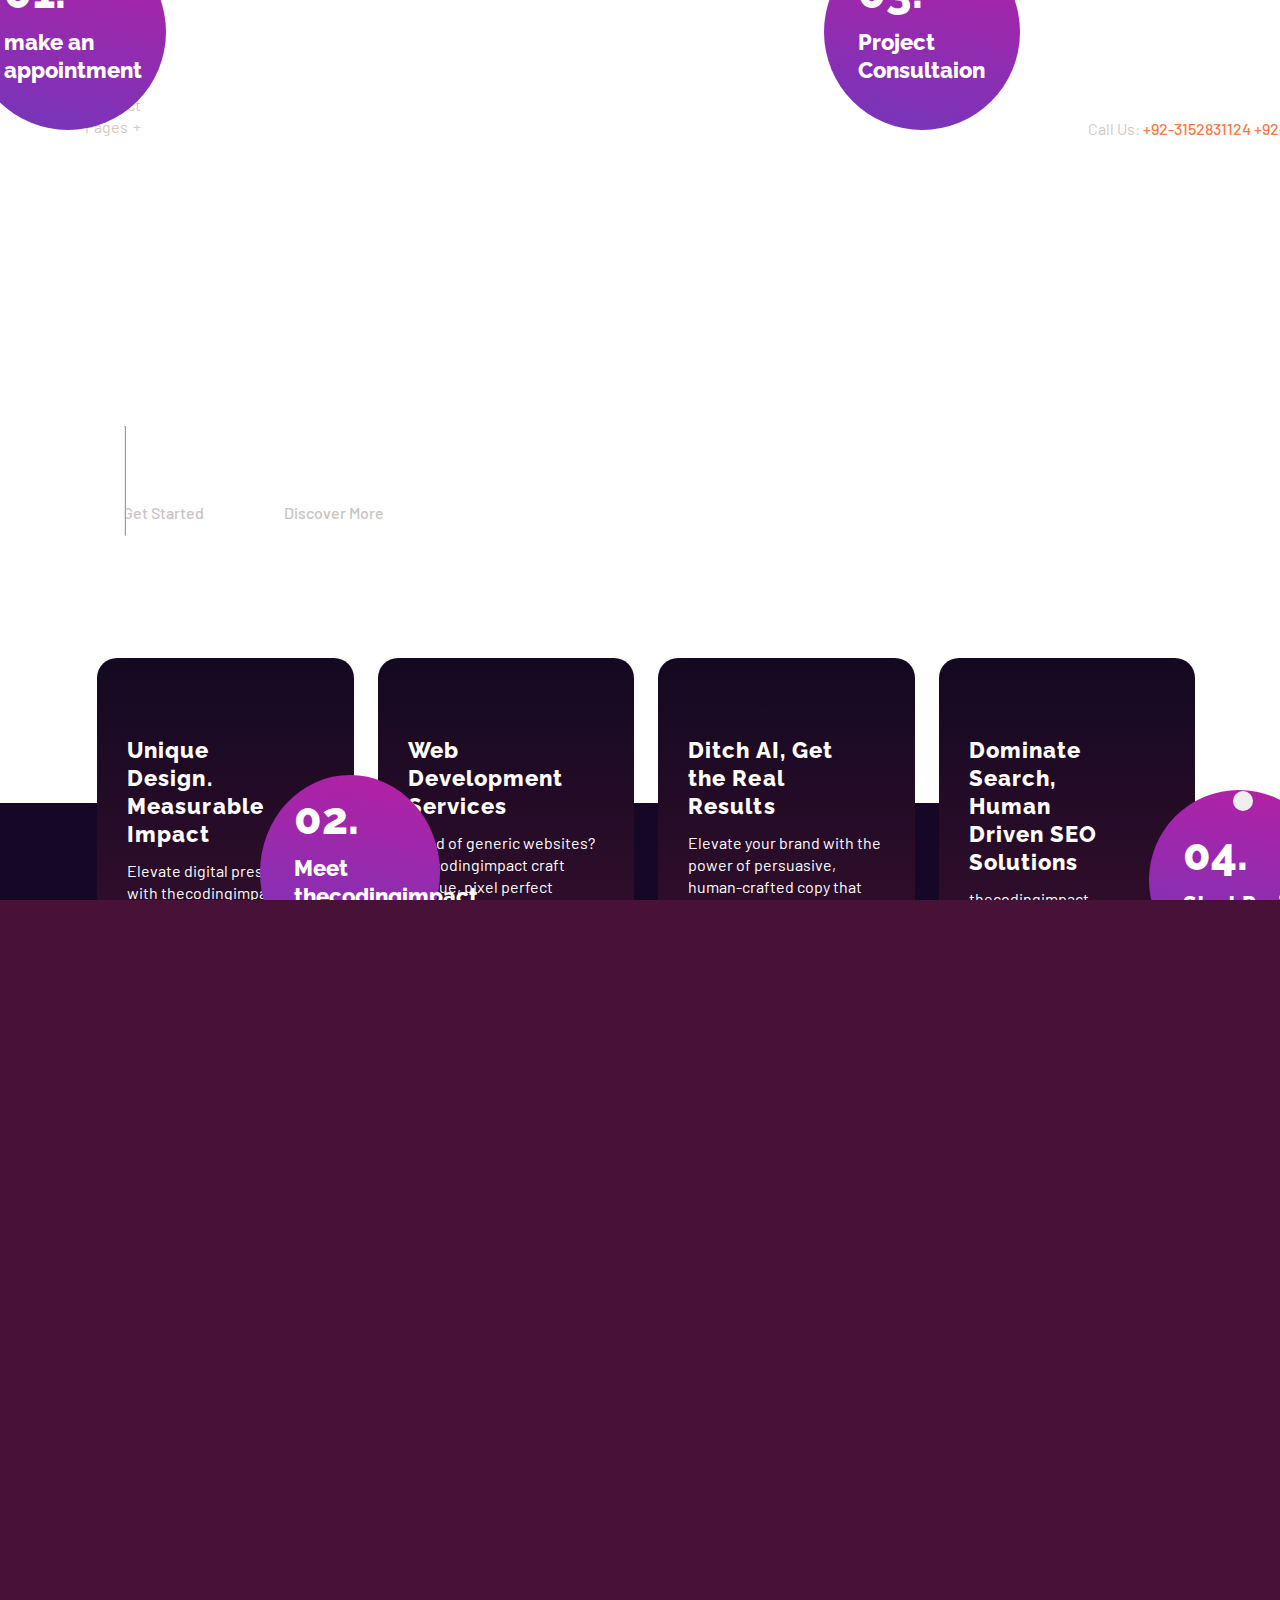
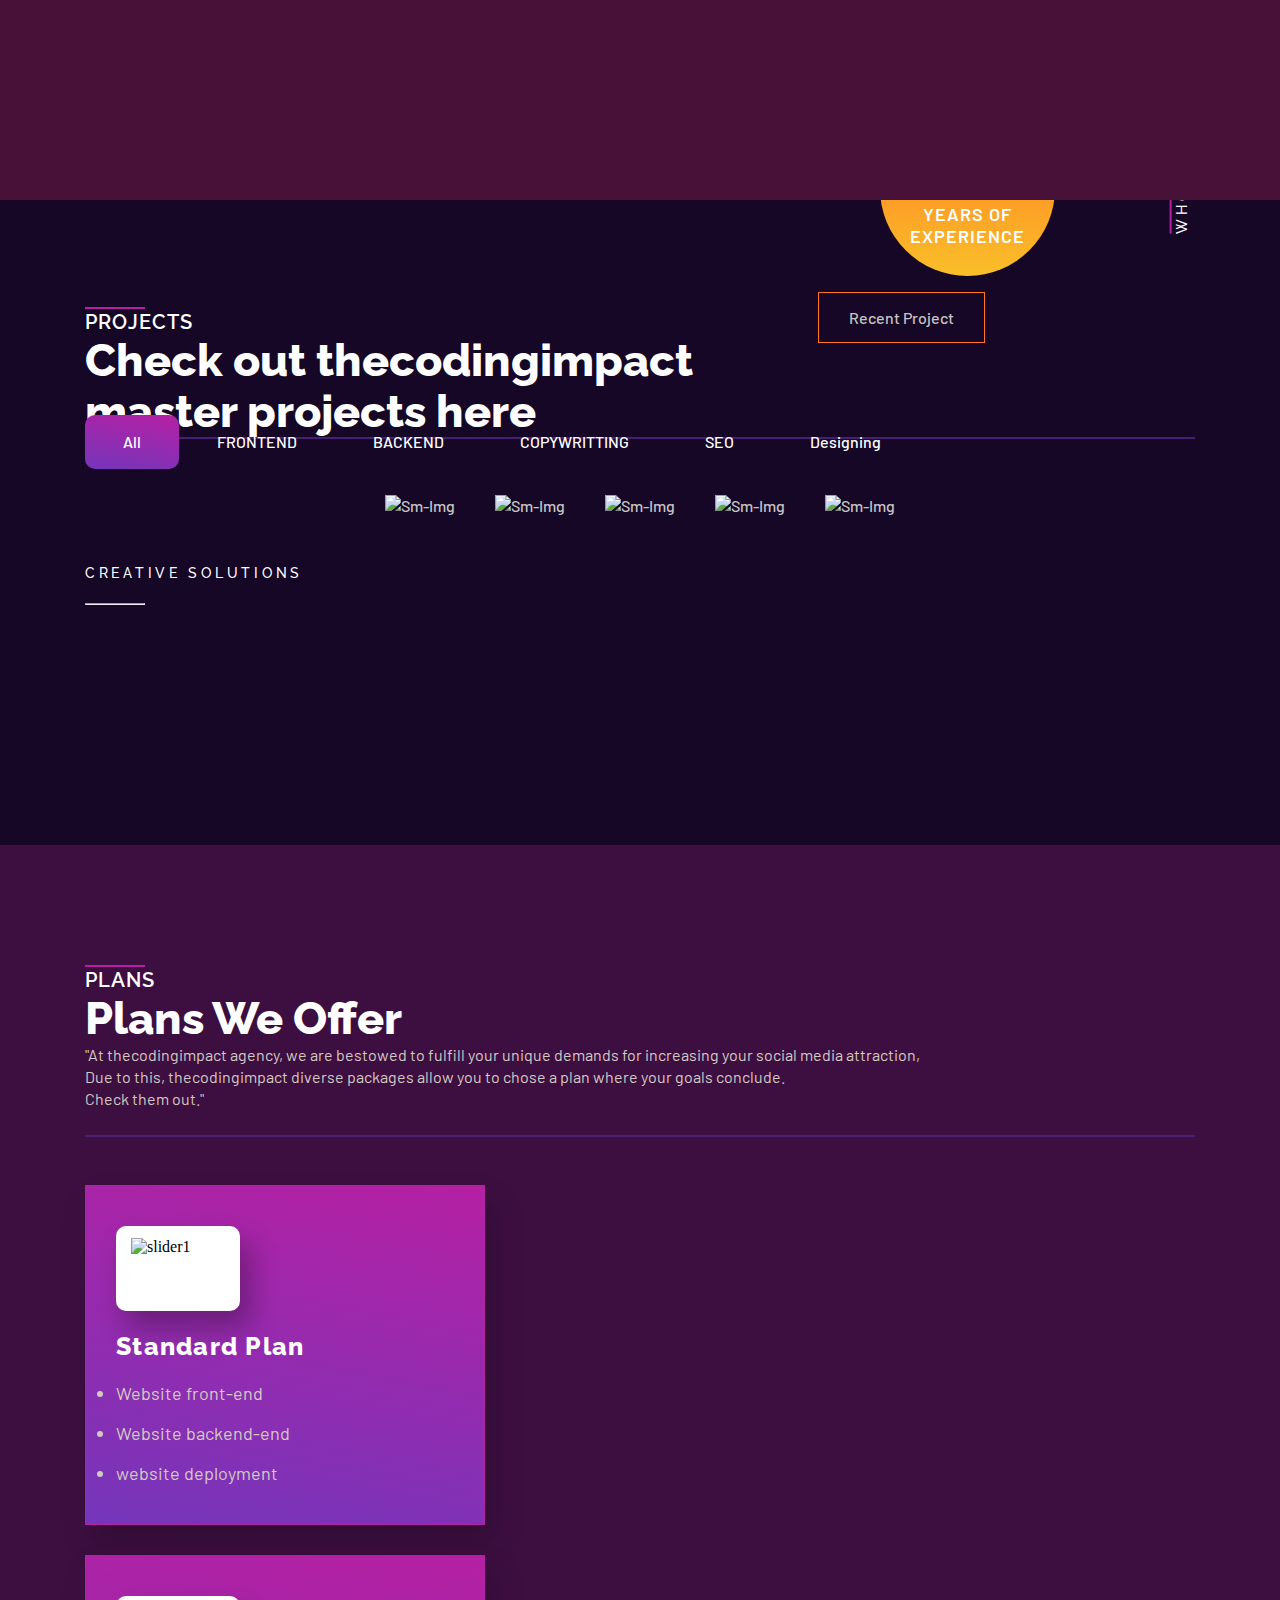
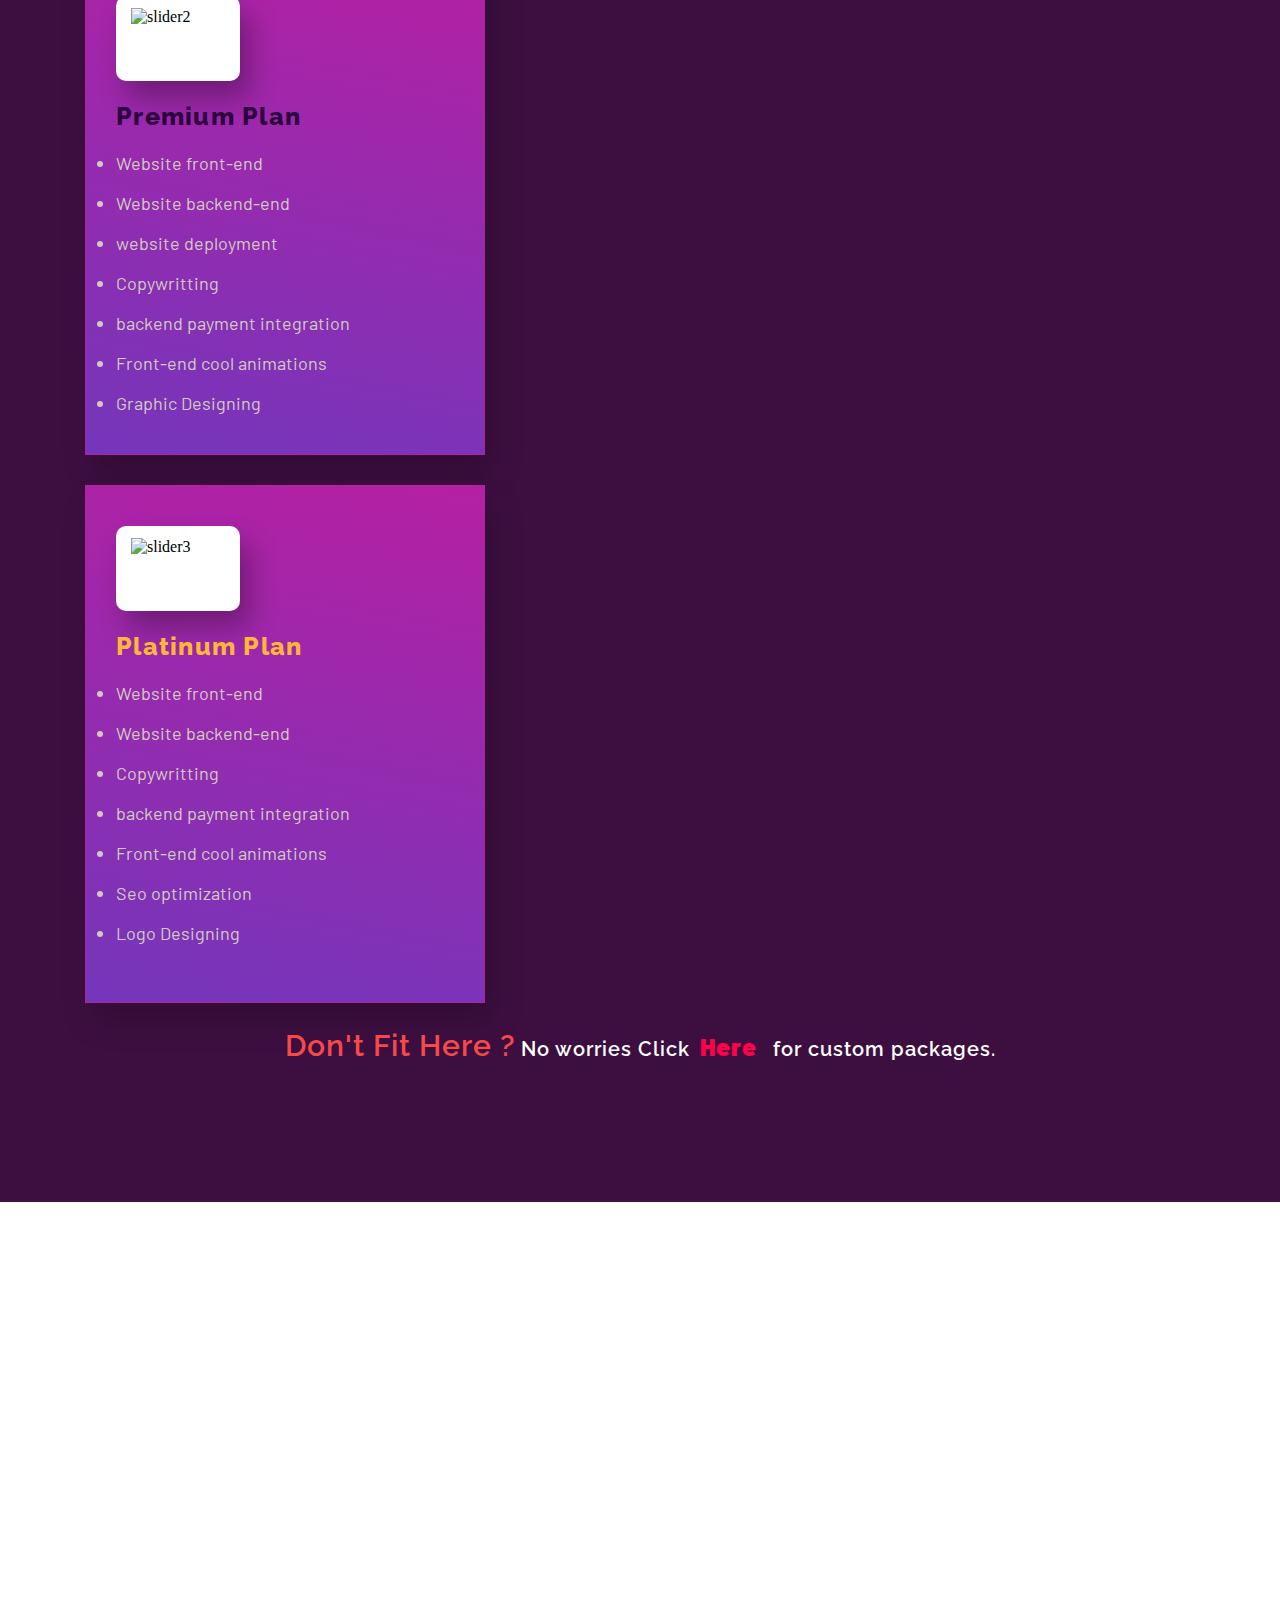
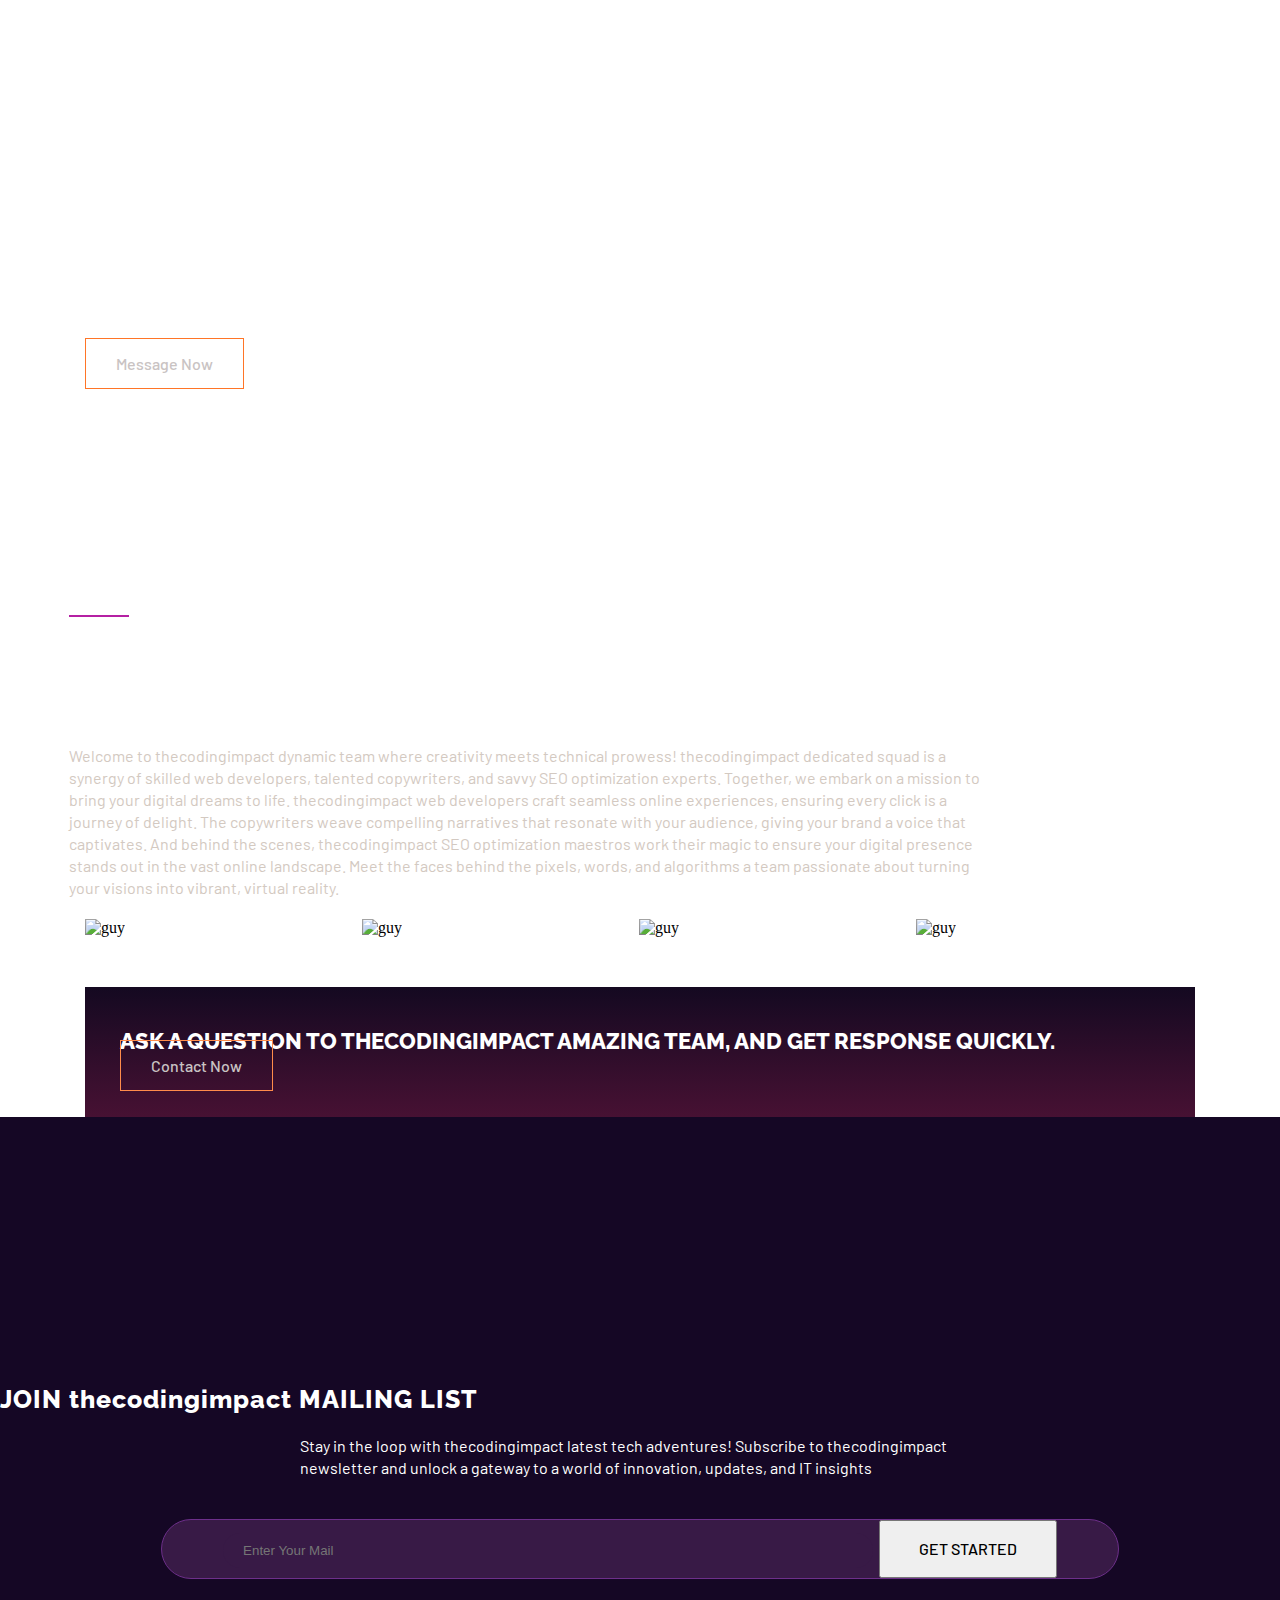
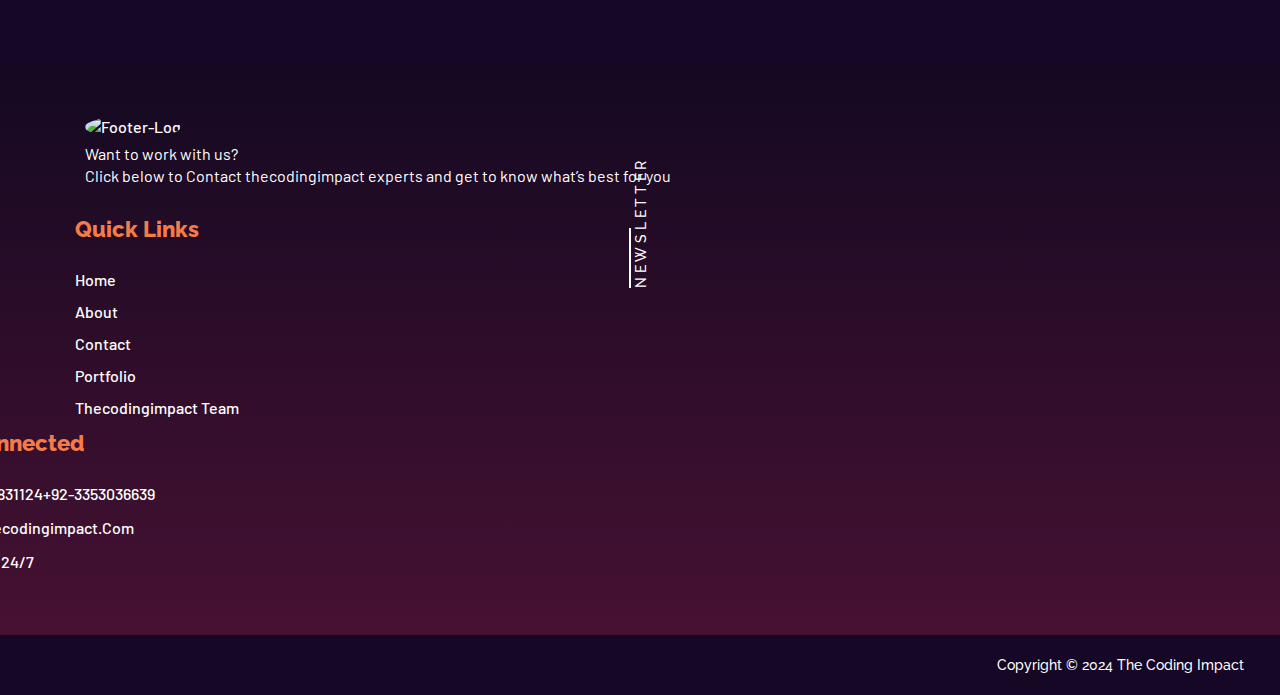
==== commit 00559efb: "thecodingimpact seo" ====
--- a/index.html
+++ b/index.html
@@ -3,7 +3,17 @@
   <head>
     <meta charset="UTF-8" />
     <meta name="viewport" content="width=device-width, initial-scale=1.0" />
-    <title>The Coding Impact</title>
+    <title>The Coding Impact</title>                                                                                                                                            
+  
+  
+  
+  
+  
+  
+  
+    <meta name="The Coding Impact" content="Welcome to <strong>The Coding Impact</strong>, where innovation
+              meets expertise. We are not just an IT agency; we're the
+              architects of digital transformation.">
 
     <!-- favicon -->
     <link rel="shortcut icon" href="Images/favicon-logo.png" />
@@ -66,7 +76,7 @@
                         <a href="#Roadmap" class="dropdown-items">Roadmap</a>
                       </li>
                       <li>
-                        <a href="#team" class="dropdown-items">Our Team</a>
+                        <a href="#team" class="dropdown-items">thecodingimpact Team</a>
                       </li>
                     </ul>
                   </li>
@@ -103,7 +113,7 @@
               <li><a href="#portfolio" class="nav-link">Projects</a></li>
               <li><a href="#service" class="nav-link">Services</a></li>
               <li><a href="#Roadmap" class="nav-link">Roadmap</a></li>
-              <li><a href="#team" class="nav-link">Our Team</a></li>
+              <li><a href="#team" class="nav-link">thecodingimpact Team</a></li>
               <li><a href="contact-page2/contact.html" class="nav-link">Contact</a></li>  
             </ul>
           </aside>
@@ -221,7 +231,10 @@
                 </figure>
                 <h4>Unique Design. Measurable Impact</h4>
                 <p>
-              Elevate digital presence with The Coding Impact's custom web design and development services specializing in crafting unique UI/UX experiences, driving traffic, and conversions for businesses
+              Elevate digital presence with thecodingimpact custom web design and development services specializing in crafting unique UI/UX experiences, driving traffic, and conversions for businesses                                                            
+  
+  
+  
                 </p>
               </div>
             </div>
@@ -232,7 +245,14 @@
                 </figure>
                 <h4> Web Development Services</h4>
                 <p>
-                  Tired of generic websites? We craft unique, pixel perfect experiences that wow your audience and skyrocket your conversions. Forget Templates. We Build Websites as Unique as Your Business.
+                  Tired of generic websites? thecodingimpact craft unique, pixel perfect experiences that wow your audience and skyrocket your conversions. Forget Templates. We Build Websites as Unique as Your Business.                                                                                                                                            
+  
+  
+  
+  
+  
+  
+  
 
 Don't Just Have a Website. Have a Website That Converts Visitors into Customers. 
                 </p>
@@ -245,8 +265,11 @@
                 </figure>
                 <h4>Ditch AI, Get the Real Results</h4>
                 <p>
-                  Elevate your brand with the power of persuasive, human-crafted copy that connects with your audience and drives sales.
-                  Our experienced writers go beyond AI, weaving emotion, storytelling, and SEO best practices into every word. Forget generic, robotic text. 
+                  Elevate your brand with the power of persuasive, human-crafted copy that connects with your audience and drives sales.                    
+  
+                  thecodingimpact experienced writers go beyond AI, weaving emotion, storytelling, and SEO best practices into every word. Forget generic, robotic text.                                         
+  
+  
                 </p>
               </div>
             </div>
@@ -257,8 +280,10 @@
                 </figure>
                 <h4>Dominate Search, Human Driven SEO Solutions</h4>
                 <p>
-               Our Customized SEO solutions are designed to elevate your Brand, captivate users, and drive conversions.
-                  Experience the power of Data Driven SEO and watch your Website thrive.
+               thecodingimpact Customized SEO solutions are designed to elevate your Brand, captivate users, and drive conversions.                    
+  
+                  Experience the power of Data Driven SEO and watch your Website thrive.                    
+  
                 </p>
               </div>
             </div>
@@ -281,9 +306,9 @@
                 <br>
                 At <strong> THE CODING IMPACT </strong> We understand your needs and produce results specific to your goals.
                 <br>
-                Our team has worked with different businesses to construct their webpage and marketing funnels,
+                thecodingimpact team has worked with different businesses to construct their webpage and marketing funnels,
                 <br>
-                Click <a href="https://wa.me/+923152831124">here</a> to connect with our team now.
+                Click <a href="https://wa.me/+923152831124">here</a> to connect with thecodingimpact team now.
               </p>
               <div class="flex gap-1 about-tick">
                 <i class="fa-solid fa-check"></i>
@@ -335,7 +360,7 @@
                   <hr class="gallery-hr1">
                     <h5>PROJECTS</h5>
                 </div>
-                  <h2 class="mt-15">Check out our master projects here</h2>
+                  <h2 class="mt-15">Check out thecodingimpact master projects here</h2>
                 </div>
                 <div class="flex w-100 flex-end">
                   <a href="https://hamzashakeel7.github.io/resturant-website-2/" target="_blank" class="btn-hover2">Recent Project</a>
@@ -358,7 +383,7 @@
                 <button class="tablinks" onclick="open_img(event, 'backend')">BACKEND</button>
                 <button class="tablinks" onclick="open_img(event, 'copywritting')">COPYWRITTING</button>
                 <button class="tablinks" onclick="open_img(event, 'seo')">SEO</button>
-                <button class="tablinks" onclick="open_img(event, 'marketing')">MARKETING</button>
+                <button class="tablinks" onclick="open_img(event, 'marketing')">Designing</button>
               </div>
               <!-- tab content -->
               <div id="all" class="tabcontent" style="display: block;">
@@ -418,6 +443,10 @@
               <div id="copywritting" class="tabcontent">
                 <div class="flex flex-center">
                   <div class="flex w-100">
+                    <iframe src="Images/projects/copywrite 1.pdf" class="copywritting" frameborder="50%"></iframe>
+                  </div>
+                  <div class="flex w-100">
+                    <iframe src="Images/projects/copywrite 2.pdf" class="copywritting" frameborder="50%"></iframe>
                   </div>
                 </div>
               </div>
@@ -432,6 +461,16 @@
               <div id="marketing" class="tabcontent">
                 <div class="flex flex-center">
                   <div class="flex w-100">
+                    <img src="Images/projects/designing 1.jpg" class="designing" alt="">
+                  </div>
+                  <div class="flex w-100">
+                    <img src="Images/projects/designing 2.webp" class="designing" alt="">
+                  </div>
+                  <div class="flex w-100">
+                    <img src="Images/projects/designing 3.jpeg" class="designing" alt="">
+                  </div>
+                  <div class="flex w-100">
+                    <img src="Images/projects/designing 4.jpeg" class="designing" alt="">
                   </div>
                 </div>
               </div>
@@ -460,13 +499,13 @@
               <div class="w-66">
                 <div class="flex gap-1">
                   <hr class="service-hr1">
-                  <h5>OUR PLANS</h5>
+                  <h5>PLANS</h5>
                 </div>
                 <h2 class="mt-15">Plans We Offer</h2>
                 <p class="mt-15">
-                  "At our agency, we are bestowed to fulfill your unique demands for increasing your social media attraction,
+                  "At thecodingimpact agency, we are bestowed to fulfill your unique demands for increasing your social media attraction,
                     <br>
-                    Due to this, our diverse packages allow you to chose a plan where your goals conclude.
+                    Due to this, thecodingimpact diverse packages allow you to chose a plan where your goals conclude.
                     <br>
                     Check them out." </p>      
               </div>
@@ -488,7 +527,8 @@
                   <li>website deployment</li><br>
                   <li>Copywritting</li><br>
                   <li>backend payment integration</li><br>
-                  <li>Front-end cool animations</li>
+                  <li>Front-end cool animations</li><br>
+                  <li>Graphic Designing</li>
               </div>
               <div class="service-card service-reveal-3">
                 <figure><img class="flex-center" src="Images/icon/slider3.png" alt="slider3"></figure>
@@ -497,8 +537,9 @@
                   <li>Website backend-end</li><br>
                   <li>Copywritting</li><br>
                   <li>backend payment integration</li><br>
-                  <li>ront-end cool animations</li><br>
-                  <li>Seo optimization</li>
+                  <li>Front-end cool animations</li><br>
+                  <li>Seo optimization</li><br>
+                  <li>Logo Designing</li><br>
               </div>
             </div>
 
@@ -515,9 +556,9 @@
       <section class="work" id="Roadmap">
         <div class="container p-relative">
           <div class="work-para text-center">
-            <h5>HOW WE LEAD OUR CLIENTS.</h5>
+            <h5>HOW WE LEAD thecodingimpact CLIENTS.</h5>
             <h2 class="mt-15">Process for delevring results.</h2>
-            <p>This is a progress diagram. This is how we start our development and provide the ultimate
+            <p>This is a progress diagram. This is how we start thecodingimpact development and provide the ultimate
               best results to clients. </p>
           </div>
           <div class="work-hr flex gap-1">
@@ -532,7 +573,7 @@
             </div>
             <div class="work-reveal-2">
               <h2>02.</h2>
-              <h4>Meet Our Team</h4>
+              <h4>Meet thecodingimpact Team</h4>
             </div>
             <div class="work-reveal-3">
               <h2>03.</h2>
@@ -561,8 +602,8 @@
                 <hr class="team-hr1">
                 <h5>Meet The Team</h5>
               </div>
-              <h2 class="mt-1">Meet our team professionals</h2>
-              <p class="mt-1">Welcome to our dynamic team where creativity meets technical prowess! Our dedicated squad is a synergy of skilled web developers, talented copywriters, and savvy SEO optimization experts. Together, we embark on a mission to bring your digital dreams to life. Our web developers craft seamless online experiences, ensuring every click is a journey of delight. The copywriters weave compelling narratives that resonate with your audience, giving your brand a voice that captivates. And behind the scenes, our SEO optimization maestros work their magic to ensure your digital presence stands out in the vast online landscape. Meet the faces behind the pixels, words, and algorithms a team passionate about turning your visions into vibrant, virtual reality.</p>
+              <h2 class="mt-1">Meet thecodingimpact team professionals</h2>
+              <p class="mt-1">Welcome to thecodingimpact dynamic team where creativity meets technical prowess! thecodingimpact dedicated squad is a synergy of skilled web developers, talented copywriters, and savvy SEO optimization experts. Together, we embark on a mission to bring your digital dreams to life. thecodingimpact web developers craft seamless online experiences, ensuring every click is a journey of delight. The copywriters weave compelling narratives that resonate with your audience, giving your brand a voice that captivates. And behind the scenes, thecodingimpact SEO optimization maestros work their magic to ensure your digital presence stands out in the vast online landscape. Meet the faces behind the pixels, words, and algorithms a team passionate about turning your visions into vibrant, virtual reality.</p>
             </div>
             <div class="team-slider flex mt-15">
 
@@ -622,7 +663,7 @@
           </div>
           <div class="team-btn">
             <div class="container flex flex-sb gap-2 flex-wrap">
-              <h4>Ask a question to our amazing team, and get response quickly.</h4>
+              <h4>Ask a question to thecodingimpact amazing team, and get response quickly.</h4>
               <a href="contact-page2/contact.html" class="btn-hover2">Contact Now</a>
             </div>
           </div>
@@ -639,9 +680,9 @@
               <hr>
               <h6>Newsletter</h6>
             </div>
-            <h3>JOIN OUR MAILING LIST</h3>
+            <h3>JOIN thecodingimpact MAILING LIST</h3>
             <p class="text-center">
-              Stay in the loop with our latest tech adventures! Subscribe to our newsletter and unlock a gateway to a world of innovation, updates, and IT insights</p>
+              Stay in the loop with thecodingimpact latest tech adventures! Subscribe to thecodingimpact newsletter and unlock a gateway to a world of innovation, updates, and IT insights</p>
           </div>
               <div id="footer-message">
             <form action="#" id="footer-form" class="flex flex-sb gap-2">
@@ -655,7 +696,7 @@
               <div class="w-33 flex flex-col gap-2 flex-start footer-left-content">
                 <a href="#"><img class="logo" src="Images/logo 1.png" alt="footer-log"></a>
                 <p>Want to work with us?<br>
-Click below to Contact our experts and get to know what’s best for you</p> <span class="flex gap-20 socials-footer">
+Click below to Contact thecodingimpact experts and get to know what’s best for you</p> <span class="flex gap-20 socials-footer">
                   <a href="https://www.instagram.com/thecodingimpact/"><i class="fa-brands fa-instagram"></i></a>
                   <a href="https://wa.me/+923152831124"><i class="fa-brands fa-whatsapp"></i></a>
                   <a href="mailto:info@thecodingimpact.com"><i class="fa-regular fa-envelope"></i></a>
@@ -668,7 +709,7 @@
                   <li><a href="#about">About</a></li>
                   <li><a href="contact-page2/contact.html">Contact</a></li>
                   <li><a href="#portfolio">Portfolio</a></li>
-                  <li><a href="#team">Our Team</a></li>
+                  <li><a href="#team">thecodingimpact Team</a></li>
                 </ul>
               </div>
               <div class="w-33 mt-1 flex-col flex-start details-footer">
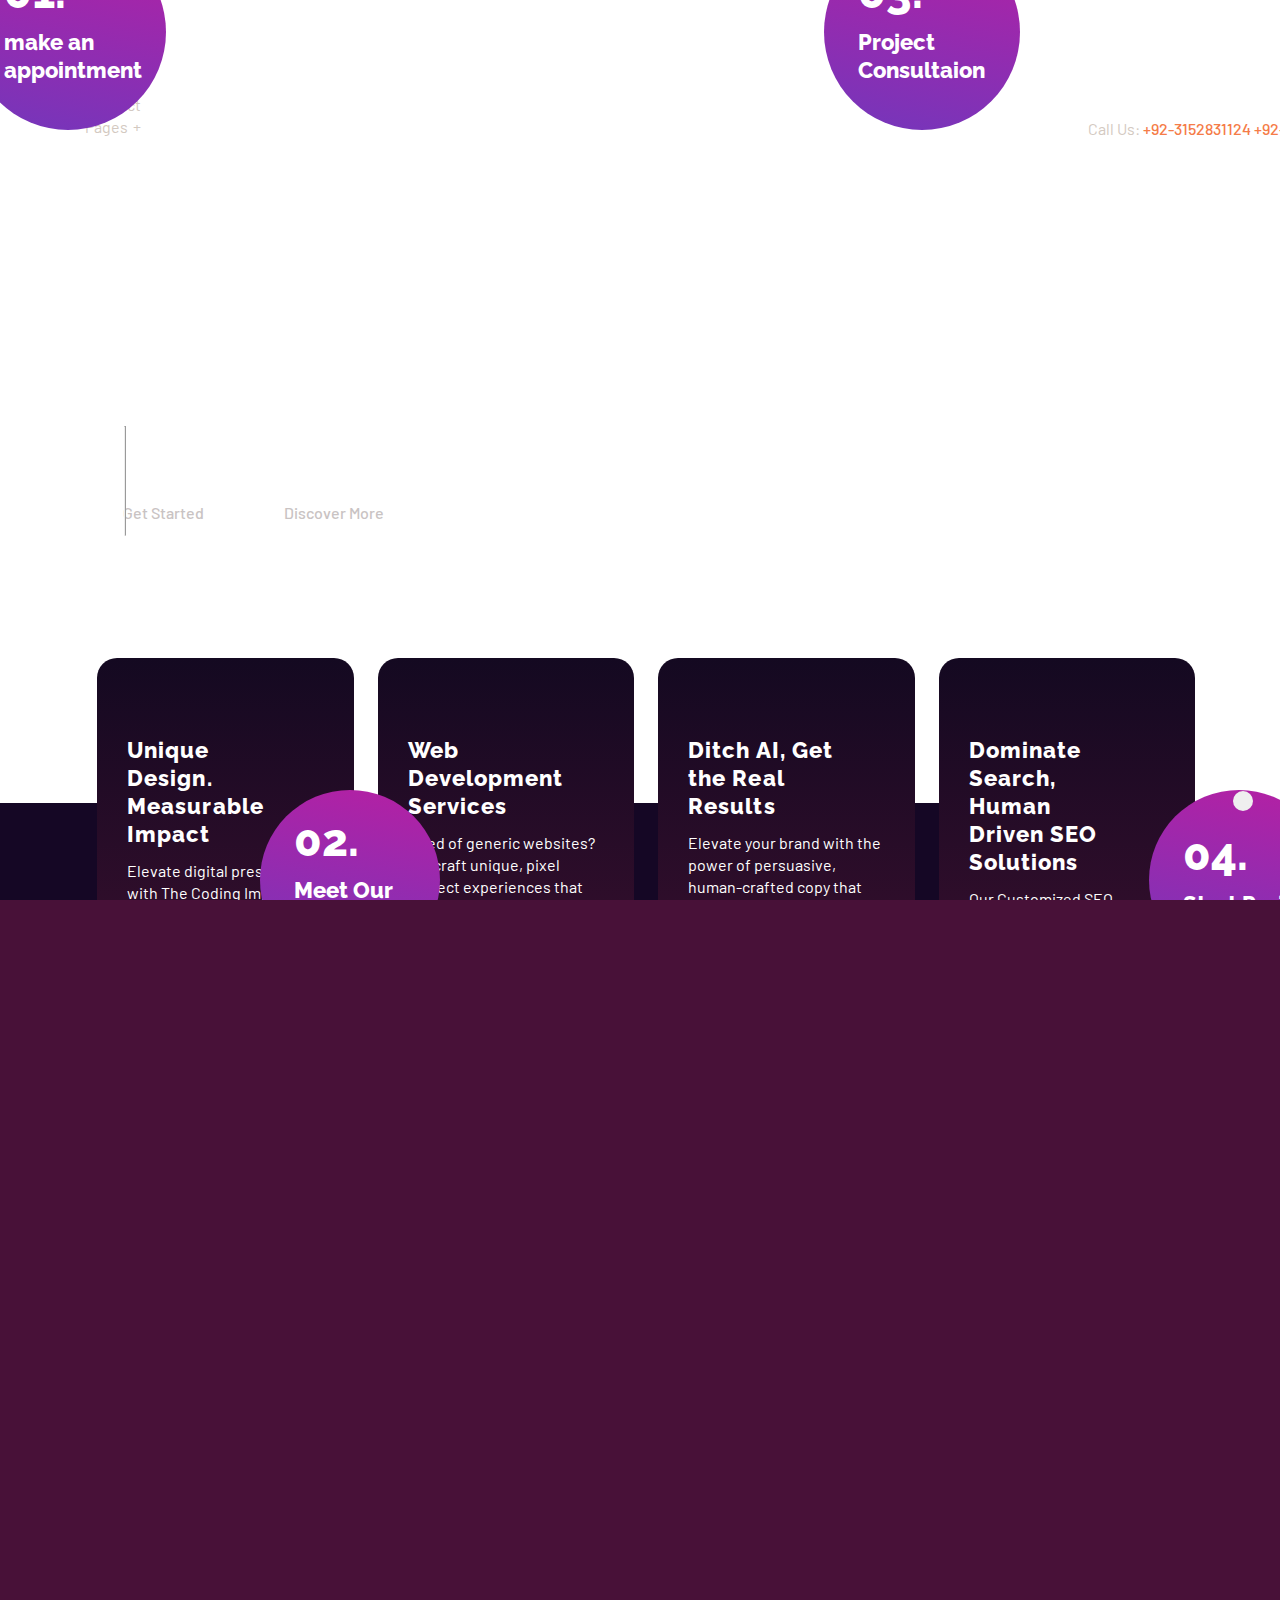
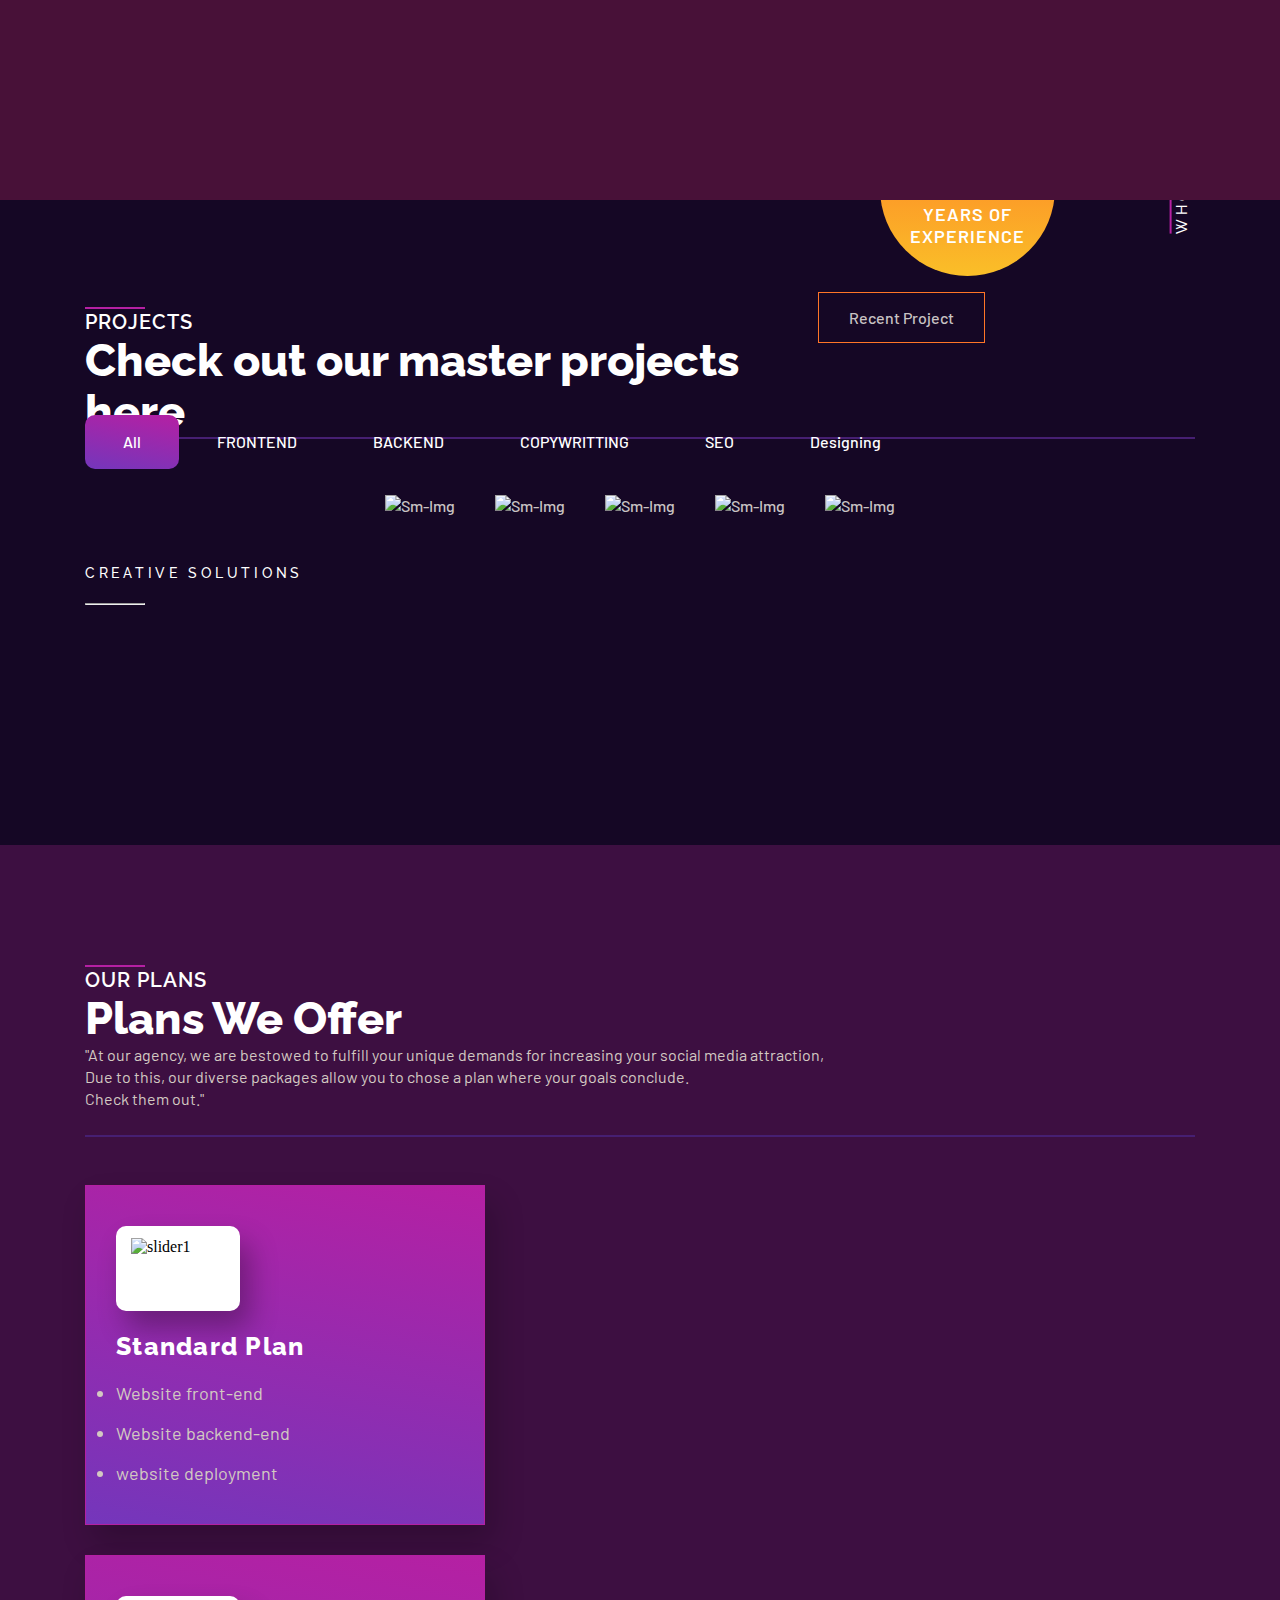
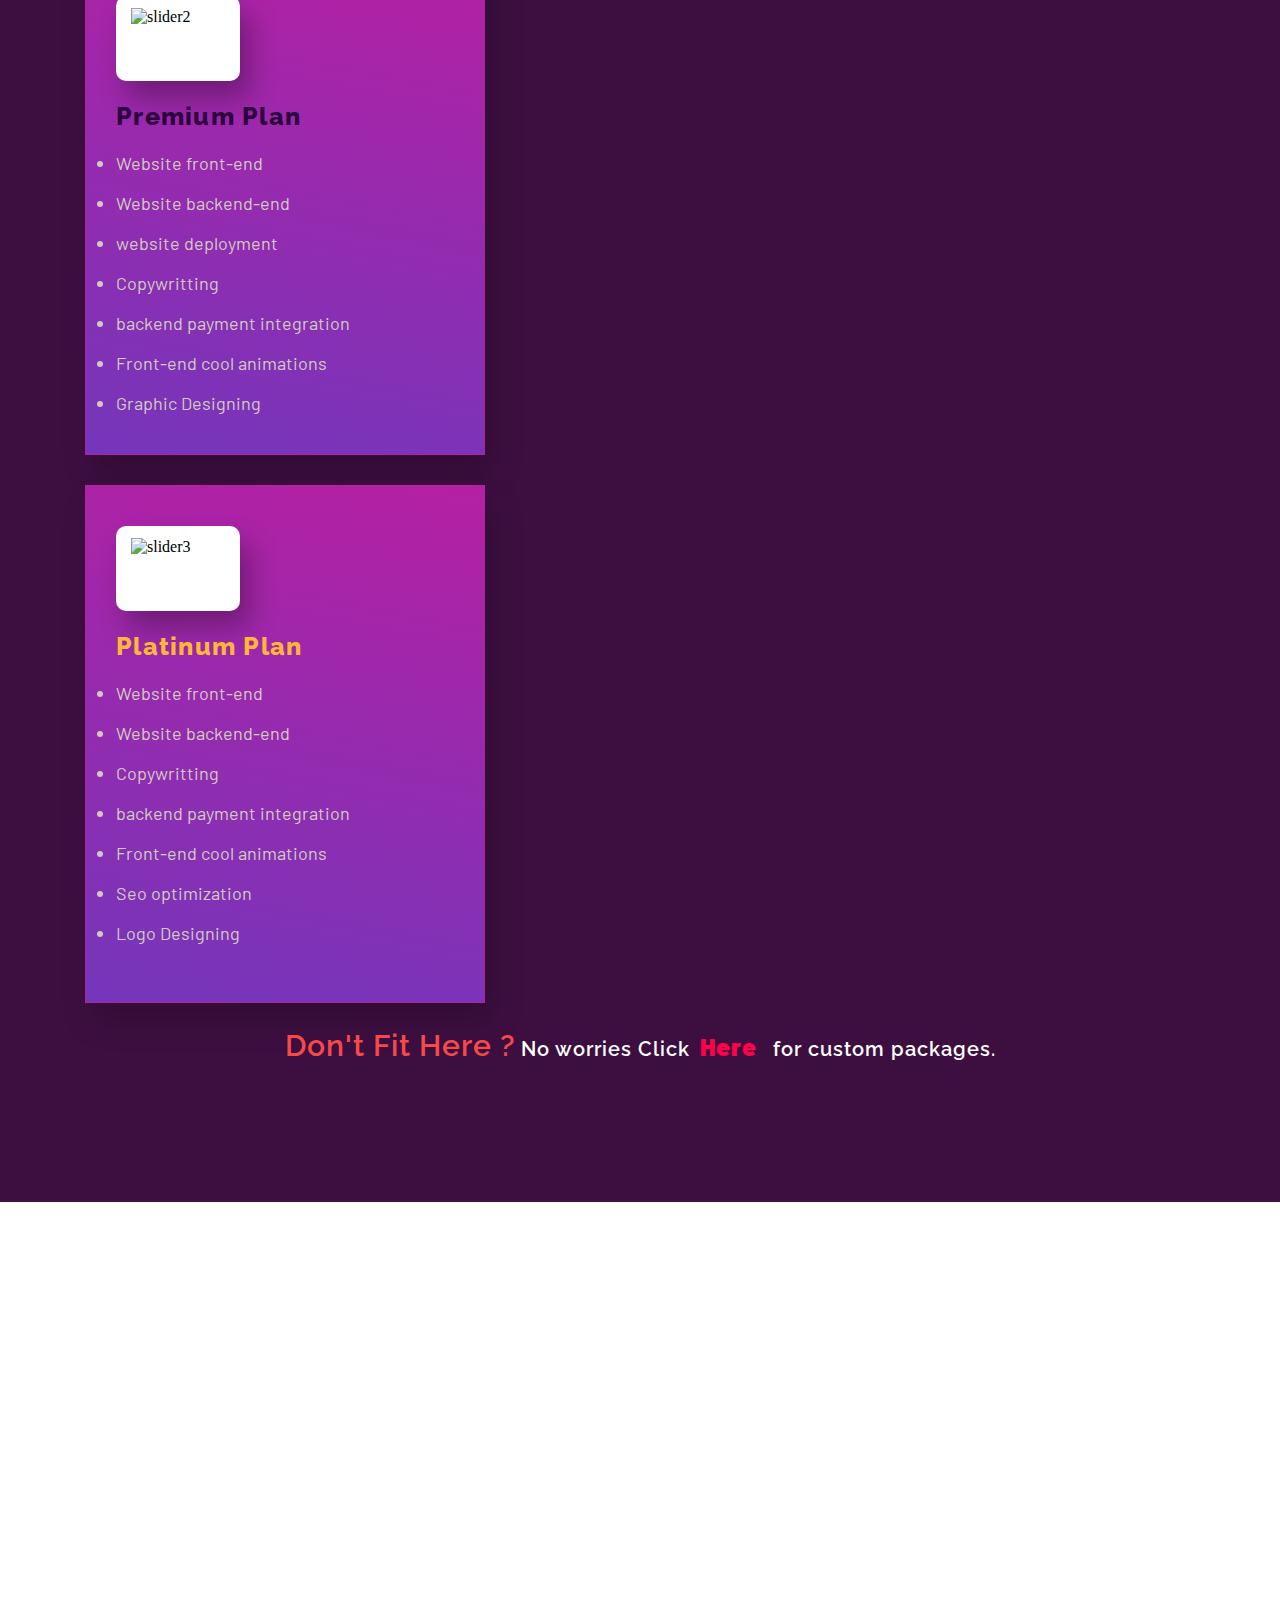
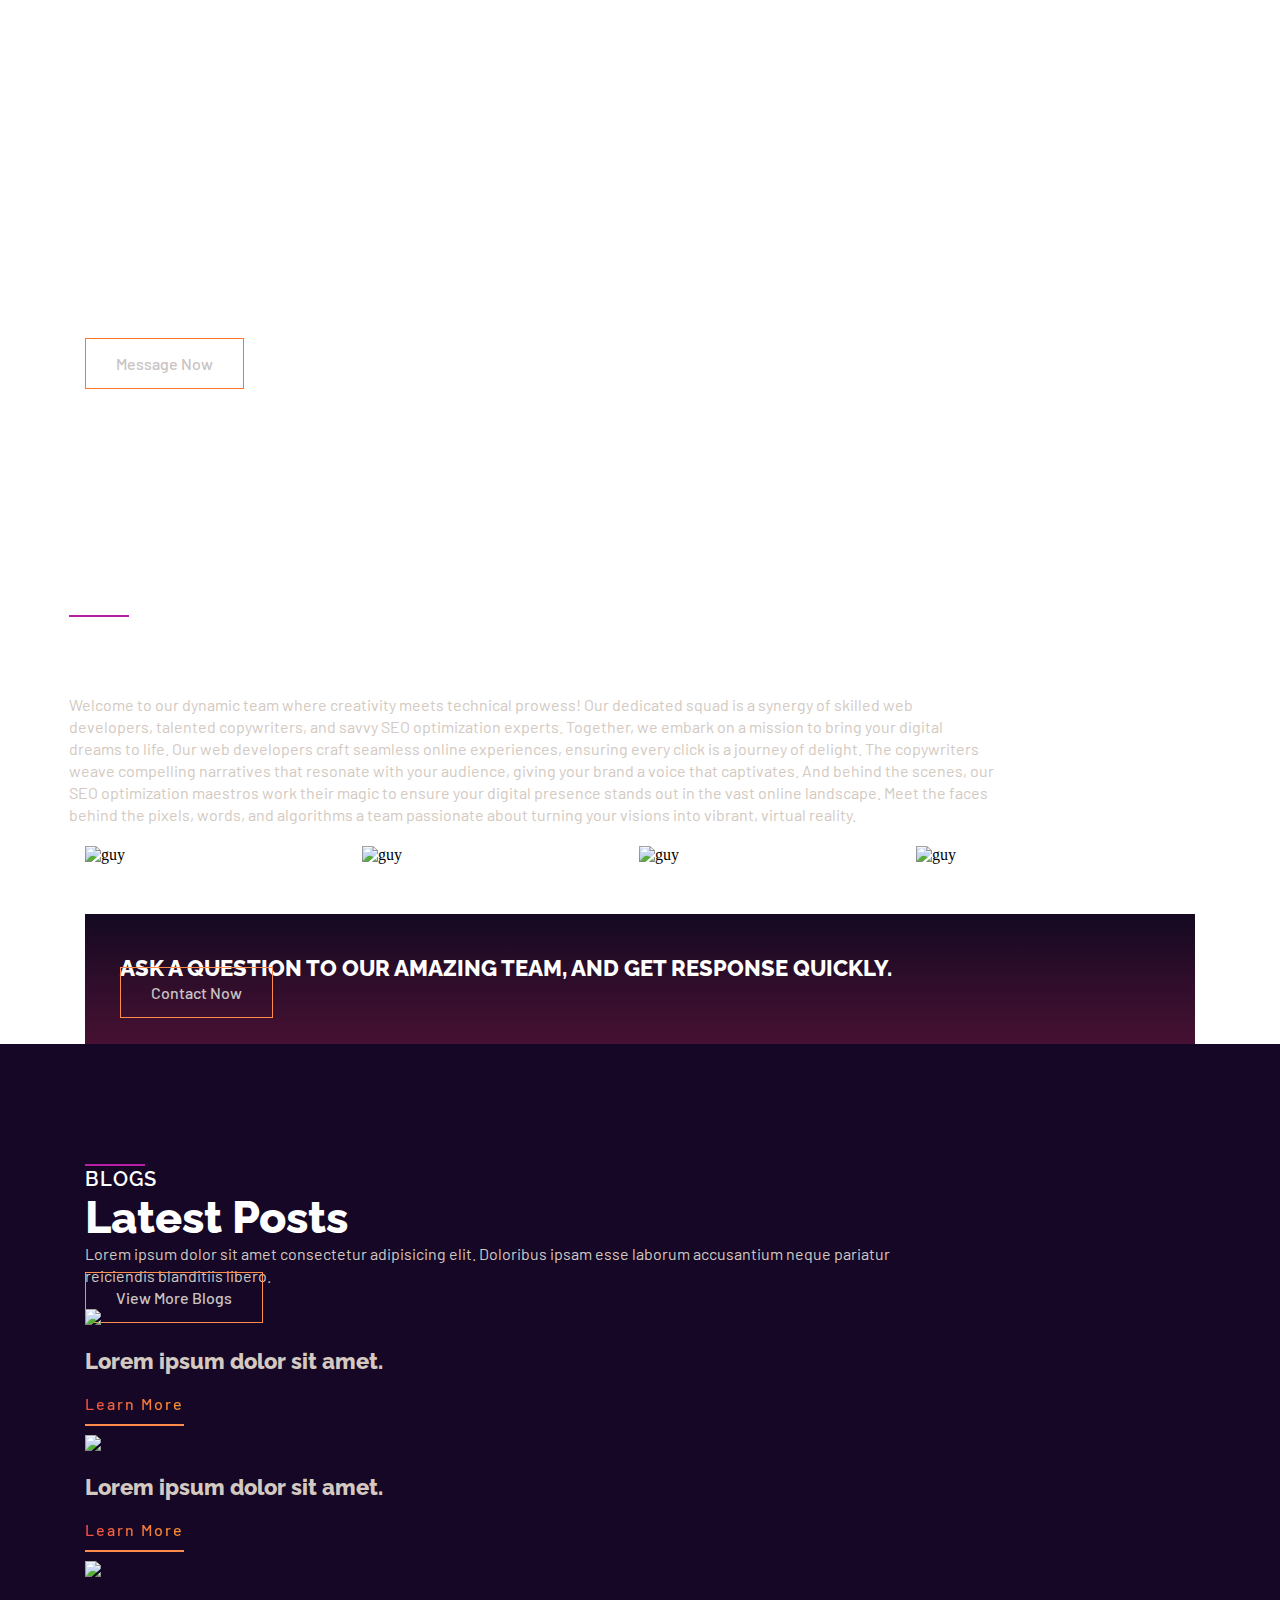
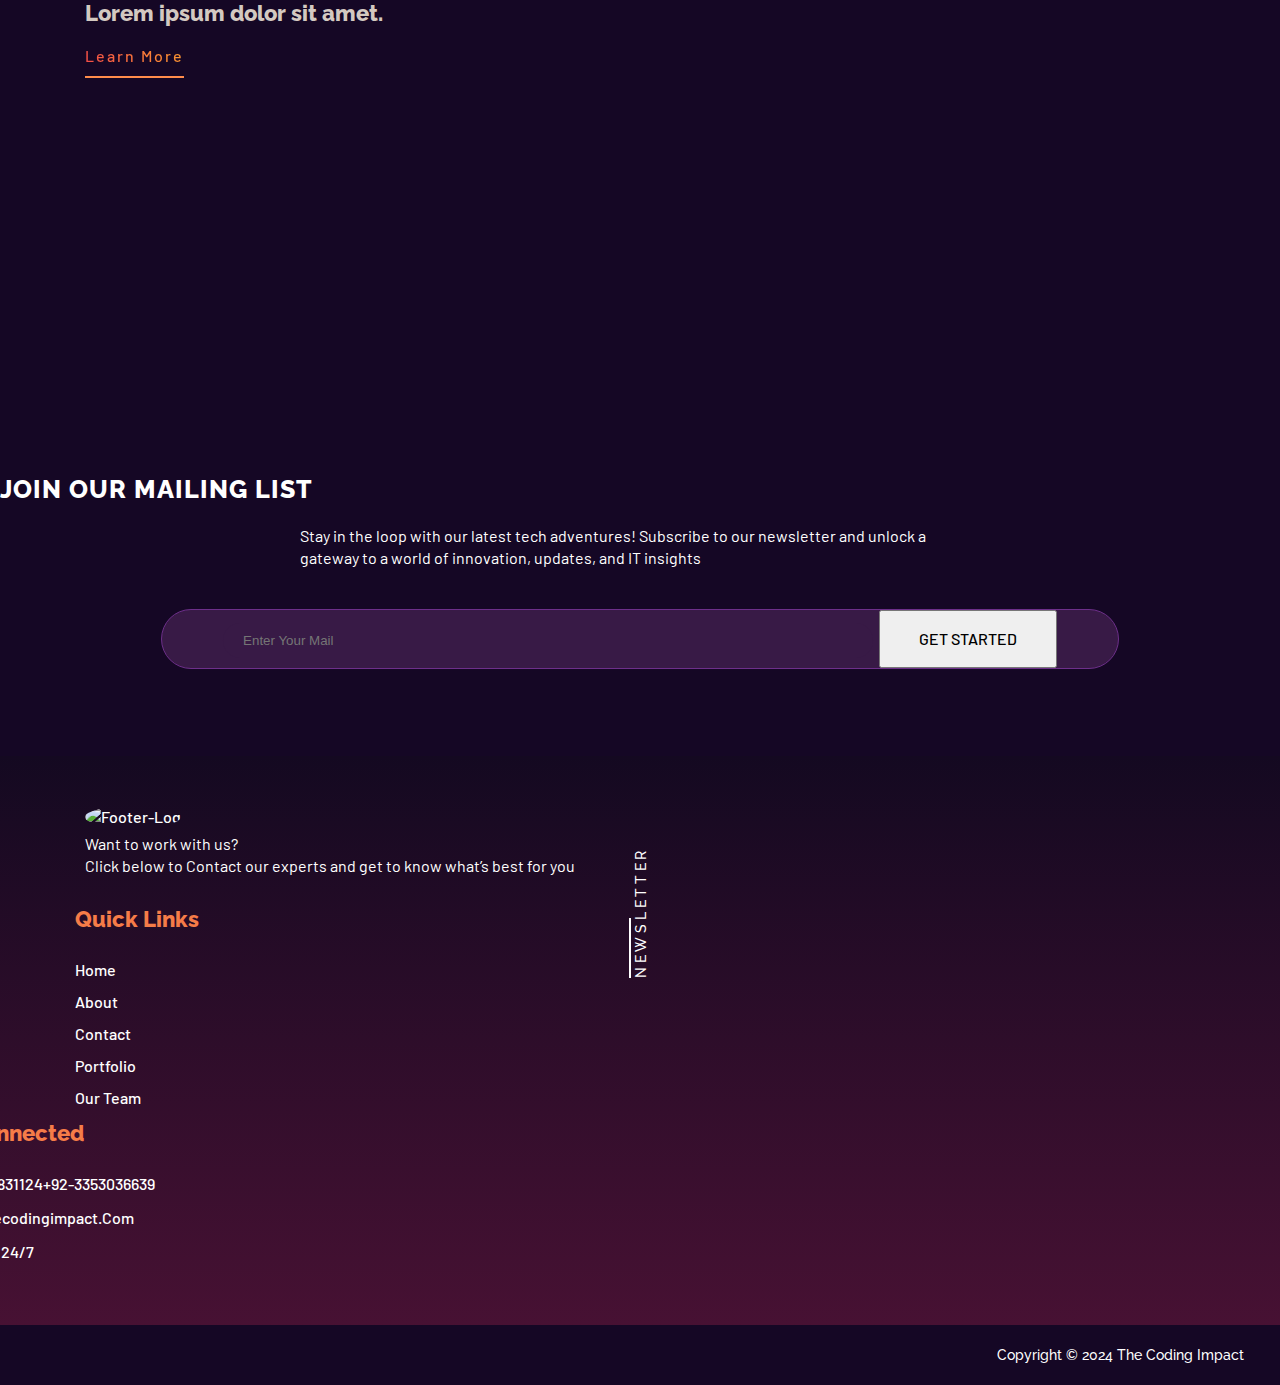
==== commit 37554182: "Added blog page" ====
--- a/index.html
+++ b/index.html
@@ -3,17 +3,7 @@
   <head>
     <meta charset="UTF-8" />
     <meta name="viewport" content="width=device-width, initial-scale=1.0" />
-    <title>The Coding Impact</title>                                                                                                                                            
-  
-  
-  
-  
-  
-  
-  
-    <meta name="The Coding Impact" content="Welcome to <strong>The Coding Impact</strong>, where innovation
-              meets expertise. We are not just an IT agency; we're the
-              architects of digital transformation.">
+    <title>The Coding Impact</title>
 
     <!-- favicon -->
     <link rel="shortcut icon" href="Images/favicon-logo.png" />
@@ -76,7 +66,10 @@
                         <a href="#Roadmap" class="dropdown-items">Roadmap</a>
                       </li>
                       <li>
-                        <a href="#team" class="dropdown-items">thecodingimpact Team</a>
+                        <a href="#team" class="dropdown-items">Our Team</a>
+                      </li>
+                      <li>
+                        <a href="#blog" class="dropdown-items">Our Blogs</a>
                       </li>
                     </ul>
                   </li>
@@ -113,7 +106,7 @@
               <li><a href="#portfolio" class="nav-link">Projects</a></li>
               <li><a href="#service" class="nav-link">Services</a></li>
               <li><a href="#Roadmap" class="nav-link">Roadmap</a></li>
-              <li><a href="#team" class="nav-link">thecodingimpact Team</a></li>
+              <li><a href="#team" class="nav-link">Our Team</a></li>
               <li><a href="contact-page2/contact.html" class="nav-link">Contact</a></li>  
             </ul>
           </aside>
@@ -231,10 +224,7 @@
                 </figure>
                 <h4>Unique Design. Measurable Impact</h4>
                 <p>
-              Elevate digital presence with thecodingimpact custom web design and development services specializing in crafting unique UI/UX experiences, driving traffic, and conversions for businesses                                                            
-  
-  
-  
+              Elevate digital presence with The Coding Impact's custom web design and development services specializing in crafting unique UI/UX experiences, driving traffic, and conversions for businesses
                 </p>
               </div>
             </div>
@@ -245,14 +235,7 @@
                 </figure>
                 <h4> Web Development Services</h4>
                 <p>
-                  Tired of generic websites? thecodingimpact craft unique, pixel perfect experiences that wow your audience and skyrocket your conversions. Forget Templates. We Build Websites as Unique as Your Business.                                                                                                                                            
-  
-  
-  
-  
-  
-  
-  
+                  Tired of generic websites? We craft unique, pixel perfect experiences that wow your audience and skyrocket your conversions. Forget Templates. We Build Websites as Unique as Your Business.
 
 Don't Just Have a Website. Have a Website That Converts Visitors into Customers. 
                 </p>
@@ -265,11 +248,8 @@
                 </figure>
                 <h4>Ditch AI, Get the Real Results</h4>
                 <p>
-                  Elevate your brand with the power of persuasive, human-crafted copy that connects with your audience and drives sales.                    
-  
-                  thecodingimpact experienced writers go beyond AI, weaving emotion, storytelling, and SEO best practices into every word. Forget generic, robotic text.                                         
-  
-  
+                  Elevate your brand with the power of persuasive, human-crafted copy that connects with your audience and drives sales.
+                  Our experienced writers go beyond AI, weaving emotion, storytelling, and SEO best practices into every word. Forget generic, robotic text. 
                 </p>
               </div>
             </div>
@@ -280,10 +260,8 @@
                 </figure>
                 <h4>Dominate Search, Human Driven SEO Solutions</h4>
                 <p>
-               thecodingimpact Customized SEO solutions are designed to elevate your Brand, captivate users, and drive conversions.                    
-  
-                  Experience the power of Data Driven SEO and watch your Website thrive.                    
-  
+               Our Customized SEO solutions are designed to elevate your Brand, captivate users, and drive conversions.
+                  Experience the power of Data Driven SEO and watch your Website thrive.
                 </p>
               </div>
             </div>
@@ -306,9 +284,9 @@
                 <br>
                 At <strong> THE CODING IMPACT </strong> We understand your needs and produce results specific to your goals.
                 <br>
-                thecodingimpact team has worked with different businesses to construct their webpage and marketing funnels,
+                Our team has worked with different businesses to construct their webpage and marketing funnels,
                 <br>
-                Click <a href="https://wa.me/+923152831124">here</a> to connect with thecodingimpact team now.
+                Click <a href="https://wa.me/+923152831124">here</a> to connect with our team now.
               </p>
               <div class="flex gap-1 about-tick">
                 <i class="fa-solid fa-check"></i>
@@ -360,7 +338,7 @@
                   <hr class="gallery-hr1">
                     <h5>PROJECTS</h5>
                 </div>
-                  <h2 class="mt-15">Check out thecodingimpact master projects here</h2>
+                  <h2 class="mt-15">Check out our master projects here</h2>
                 </div>
                 <div class="flex w-100 flex-end">
                   <a href="https://hamzashakeel7.github.io/resturant-website-2/" target="_blank" class="btn-hover2">Recent Project</a>
@@ -499,13 +477,13 @@
               <div class="w-66">
                 <div class="flex gap-1">
                   <hr class="service-hr1">
-                  <h5>PLANS</h5>
+                  <h5>OUR PLANS</h5>
                 </div>
                 <h2 class="mt-15">Plans We Offer</h2>
                 <p class="mt-15">
-                  "At thecodingimpact agency, we are bestowed to fulfill your unique demands for increasing your social media attraction,
+                  "At our agency, we are bestowed to fulfill your unique demands for increasing your social media attraction,
                     <br>
-                    Due to this, thecodingimpact diverse packages allow you to chose a plan where your goals conclude.
+                    Due to this, our diverse packages allow you to chose a plan where your goals conclude.
                     <br>
                     Check them out." </p>      
               </div>
@@ -556,9 +534,9 @@
       <section class="work" id="Roadmap">
         <div class="container p-relative">
           <div class="work-para text-center">
-            <h5>HOW WE LEAD thecodingimpact CLIENTS.</h5>
+            <h5>HOW WE LEAD OUR CLIENTS.</h5>
             <h2 class="mt-15">Process for delevring results.</h2>
-            <p>This is a progress diagram. This is how we start thecodingimpact development and provide the ultimate
+            <p>This is a progress diagram. This is how we start our development and provide the ultimate
               best results to clients. </p>
           </div>
           <div class="work-hr flex gap-1">
@@ -573,7 +551,7 @@
             </div>
             <div class="work-reveal-2">
               <h2>02.</h2>
-              <h4>Meet thecodingimpact Team</h4>
+              <h4>Meet Our Team</h4>
             </div>
             <div class="work-reveal-3">
               <h2>03.</h2>
@@ -602,8 +580,8 @@
                 <hr class="team-hr1">
                 <h5>Meet The Team</h5>
               </div>
-              <h2 class="mt-1">Meet thecodingimpact team professionals</h2>
-              <p class="mt-1">Welcome to thecodingimpact dynamic team where creativity meets technical prowess! thecodingimpact dedicated squad is a synergy of skilled web developers, talented copywriters, and savvy SEO optimization experts. Together, we embark on a mission to bring your digital dreams to life. thecodingimpact web developers craft seamless online experiences, ensuring every click is a journey of delight. The copywriters weave compelling narratives that resonate with your audience, giving your brand a voice that captivates. And behind the scenes, thecodingimpact SEO optimization maestros work their magic to ensure your digital presence stands out in the vast online landscape. Meet the faces behind the pixels, words, and algorithms a team passionate about turning your visions into vibrant, virtual reality.</p>
+              <h2 class="mt-1">Meet our team professionals</h2>
+              <p class="mt-1">Welcome to our dynamic team where creativity meets technical prowess! Our dedicated squad is a synergy of skilled web developers, talented copywriters, and savvy SEO optimization experts. Together, we embark on a mission to bring your digital dreams to life. Our web developers craft seamless online experiences, ensuring every click is a journey of delight. The copywriters weave compelling narratives that resonate with your audience, giving your brand a voice that captivates. And behind the scenes, our SEO optimization maestros work their magic to ensure your digital presence stands out in the vast online landscape. Meet the faces behind the pixels, words, and algorithms a team passionate about turning your visions into vibrant, virtual reality.</p>
             </div>
             <div class="team-slider flex mt-15">
 
@@ -663,13 +641,61 @@
           </div>
           <div class="team-btn">
             <div class="container flex flex-sb gap-2 flex-wrap">
-              <h4>Ask a question to thecodingimpact amazing team, and get response quickly.</h4>
+              <h4>Ask a question to our amazing team, and get response quickly.</h4>
               <a href="contact-page2/contact.html" class="btn-hover2">Contact Now</a>
             </div>
           </div>
         </div>
       </section>
 
+
+    <!------------------------------------------------ Blog section ------------------------------------------>
+
+    <section class="blog" id="blog">
+      <div class="container">
+        <div class="flex blog-center">
+          <div class="w-66">
+            <div class="flex-gap-1">
+              <hr class="blog-hr1">
+              <h5>BLOGS</h5>
+            </div>
+            <h2 class="mt-1">Latest Posts</h2>
+              <p class="mt-1 mb-15">Lorem ipsum dolor sit amet consectetur adipisicing elit. Doloribus ipsam esse laborum accusantium neque pariatur reiciendis blanditiis libero.</p>
+            </div>
+            <div class="w-33 mt-1 flex flex-end">
+              <a href="/" class="btn-hover2">View More Blogs</a>
+            </div>
+          </div>
+          <div class="flex gap-1 mt-15 blog-cards">
+
+            <div class="blog-card w-100">
+              <img src="Images/home/blog1.png" class="card-img-top">
+              <div class="card-body">
+                <h4>Lorem ipsum dolor sit amet.</h4>
+                <a href="#">Learn More</a>
+              </div>
+            </div>
+
+            <div class="blog-card w-100">
+              <img src="Images/home/blog2.png" class="card-img-top">
+              <div class="card-body">
+                <h4>Lorem ipsum dolor sit amet.</h4>
+                <a href="#">Learn More</a>
+              </div>
+            </div>
+
+            <div class="blog-card w-100">
+              <img src="Images/home/blog3.png" class="card-img-top">
+              <div class="card-body">
+                <h4>Lorem ipsum dolor sit amet.</h4>
+                <a href="#">Learn More</a>
+              </div>
+            </div>
+
+          </div>
+        </div>
+      </div>
+    </section>
 
 
      <!------------------------------------------------ Footer section ------------------------------------------>
@@ -680,9 +706,9 @@
               <hr>
               <h6>Newsletter</h6>
             </div>
-            <h3>JOIN thecodingimpact MAILING LIST</h3>
+            <h3>JOIN OUR MAILING LIST</h3>
             <p class="text-center">
-              Stay in the loop with thecodingimpact latest tech adventures! Subscribe to thecodingimpact newsletter and unlock a gateway to a world of innovation, updates, and IT insights</p>
+              Stay in the loop with our latest tech adventures! Subscribe to our newsletter and unlock a gateway to a world of innovation, updates, and IT insights</p>
           </div>
               <div id="footer-message">
             <form action="#" id="footer-form" class="flex flex-sb gap-2">
@@ -696,7 +722,7 @@
               <div class="w-33 flex flex-col gap-2 flex-start footer-left-content">
                 <a href="#"><img class="logo" src="Images/logo 1.png" alt="footer-log"></a>
                 <p>Want to work with us?<br>
-Click below to Contact thecodingimpact experts and get to know what’s best for you</p> <span class="flex gap-20 socials-footer">
+Click below to Contact our experts and get to know what’s best for you</p> <span class="flex gap-20 socials-footer">
                   <a href="https://www.instagram.com/thecodingimpact/"><i class="fa-brands fa-instagram"></i></a>
                   <a href="https://wa.me/+923152831124"><i class="fa-brands fa-whatsapp"></i></a>
                   <a href="mailto:info@thecodingimpact.com"><i class="fa-regular fa-envelope"></i></a>
@@ -709,7 +735,7 @@
                   <li><a href="#about">About</a></li>
                   <li><a href="contact-page2/contact.html">Contact</a></li>
                   <li><a href="#portfolio">Portfolio</a></li>
-                  <li><a href="#team">thecodingimpact Team</a></li>
+                  <li><a href="#team">Our Team</a></li>
                 </ul>
               </div>
               <div class="w-33 mt-1 flex-col flex-start details-footer">
--- a/css/style.css
+++ b/css/style.css
@@ -959,6 +959,11 @@
   margin-top: 20px;
 }
 
+.copywritting {
+  height: 975px;
+  width: 85%;
+}
+
 /* <!------------------------------------------------ Services section ------------------------------------------> */
 
 .service-1 {
@@ -1276,6 +1281,67 @@
   padding: 40px 20px;
   margin-top: 50px;
   text-transform: uppercase;
+}
+
+/* <!------------------------------------------------ Blogs ------------------------------------------> */
+
+.blog {
+  background: #150725;
+  padding: 120px 0;
+}
+.blog h5 {
+  color: #fff;
+  letter-spacing: 1px;
+  text-transform: uppercase;
+}
+.blog h2 {
+  color: #fff;
+}
+.blog p {
+  color: #d3c9c1;
+  padding: 0 296px 0 0;
+}
+
+.blog .blog-hr1 {
+  opacity: 1.25;
+  height: 1px;
+  color: #b520a3;
+  width: 60px;
+  border: 1px solid;
+}
+
+.blog .btn-hover2 {
+  padding: 15px 30px;
+  border: 1.5px solid #ff8c4b;
+}
+
+.blog-card {
+  flex: 0 0 33.33%;
+  overflow: hidden;
+  padding-bottom: 20px;
+}
+
+.blog-card img {
+  width: 100%;
+  transition: all 0.4s ease;
+}
+.blog-card:hover img {
+  transform: scale(1.05);
+  opacity: 0.8;
+  transition: all 0.4s ease;
+}
+.blog-card h4 {
+  color: #d3c9c1;
+  margin: 18px 0;
+  padding: 0 30px 0 0;
+}
+.blog-card a {
+  padding: 0 0 11px 0 !important;
+  border-bottom: 2px solid #ff8c4b;
+  letter-spacing: 2px;
+  background: linear-gradient(66.75deg, #f54a48 0.87%, #fa982f 100%);
+  -webkit-background-clip: text;
+  -webkit-text-fill-color: transparent;
 }
 
 /* <!------------------------------------------------ Footer ------------------------------------------> */
@@ -1472,9 +1538,6 @@
   border-radius: 5px;
 }
 
-
-
-
 /* Add to cart button styles */
 .add-to-cart-btn {
   background-color: #4caf50; /* Green button */
@@ -1491,17 +1554,17 @@
 }
 
 /* Modal styles */
-  .modal {
-    display: none;
-    position: fixed;
-    z-index: 1;
-    left: 0;
-    top: 0;
-    width: 100%;
-    height: 100%;
-    overflow: auto;
-    background-color: rgba(0, 0, 0, 0.4);
-  }
+.modal {
+  display: none;
+  position: fixed;
+  z-index: 1;
+  left: 0;
+  top: 0;
+  width: 100%;
+  height: 100%;
+  overflow: auto;
+  background-color: rgba(0, 0, 0, 0.4);
+}
 
 .modal-content input {
   width: 50%;
@@ -1526,9 +1589,9 @@
   cursor: pointer;
   padding: 10px 75px;
   margin: 10px;
-}}
-
-  /* Close button style */
+}
+
+/* Close button style */
 .close-btn {
   position: absolute;
   top: -2px;
@@ -1627,8 +1690,6 @@
   background-color: #0b7dda; /* Darker blue on hover */
 }
 
-
-
 /* <!------------------------------------------------ Breakpoints ------------------------------------------> */
 @media screen and (max-width: 1400px) {
   .container {
@@ -2244,7 +2305,3 @@
     margin-top: 50px;
   }
 }
-
-
-
-
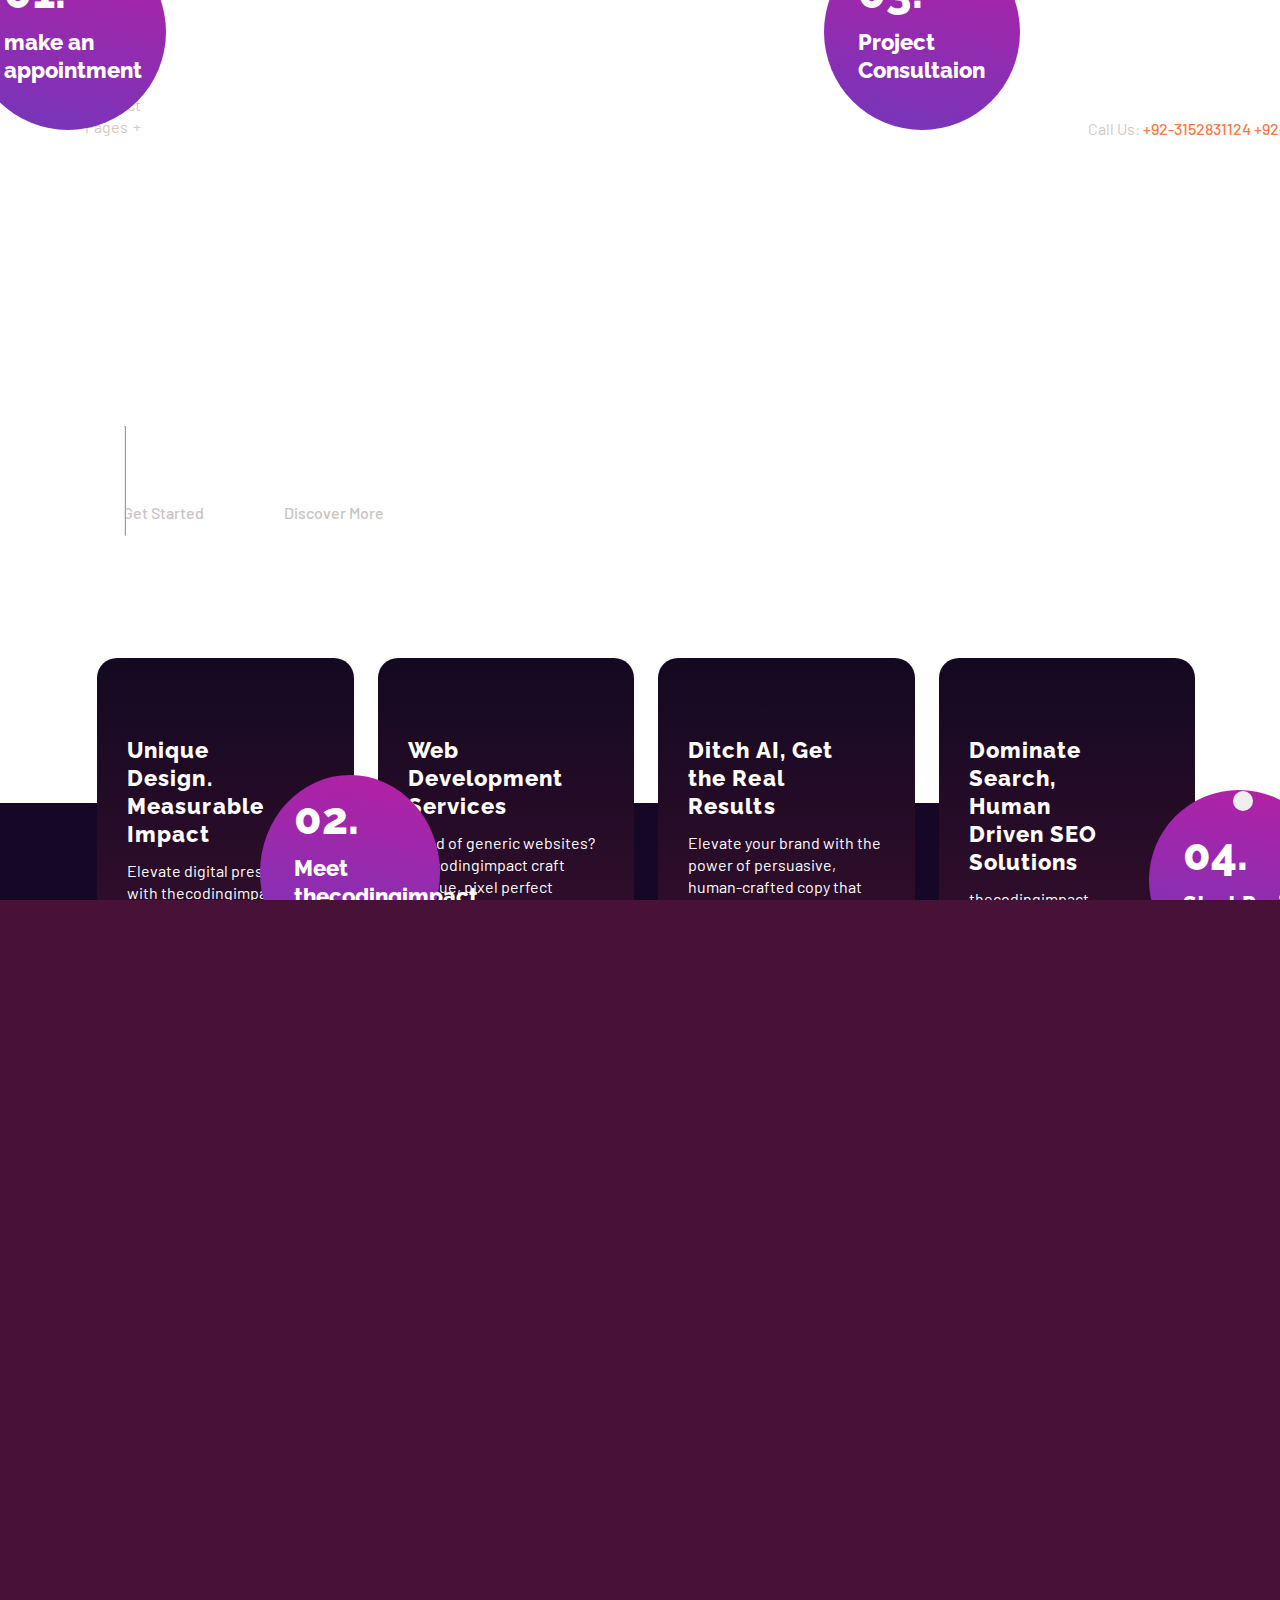
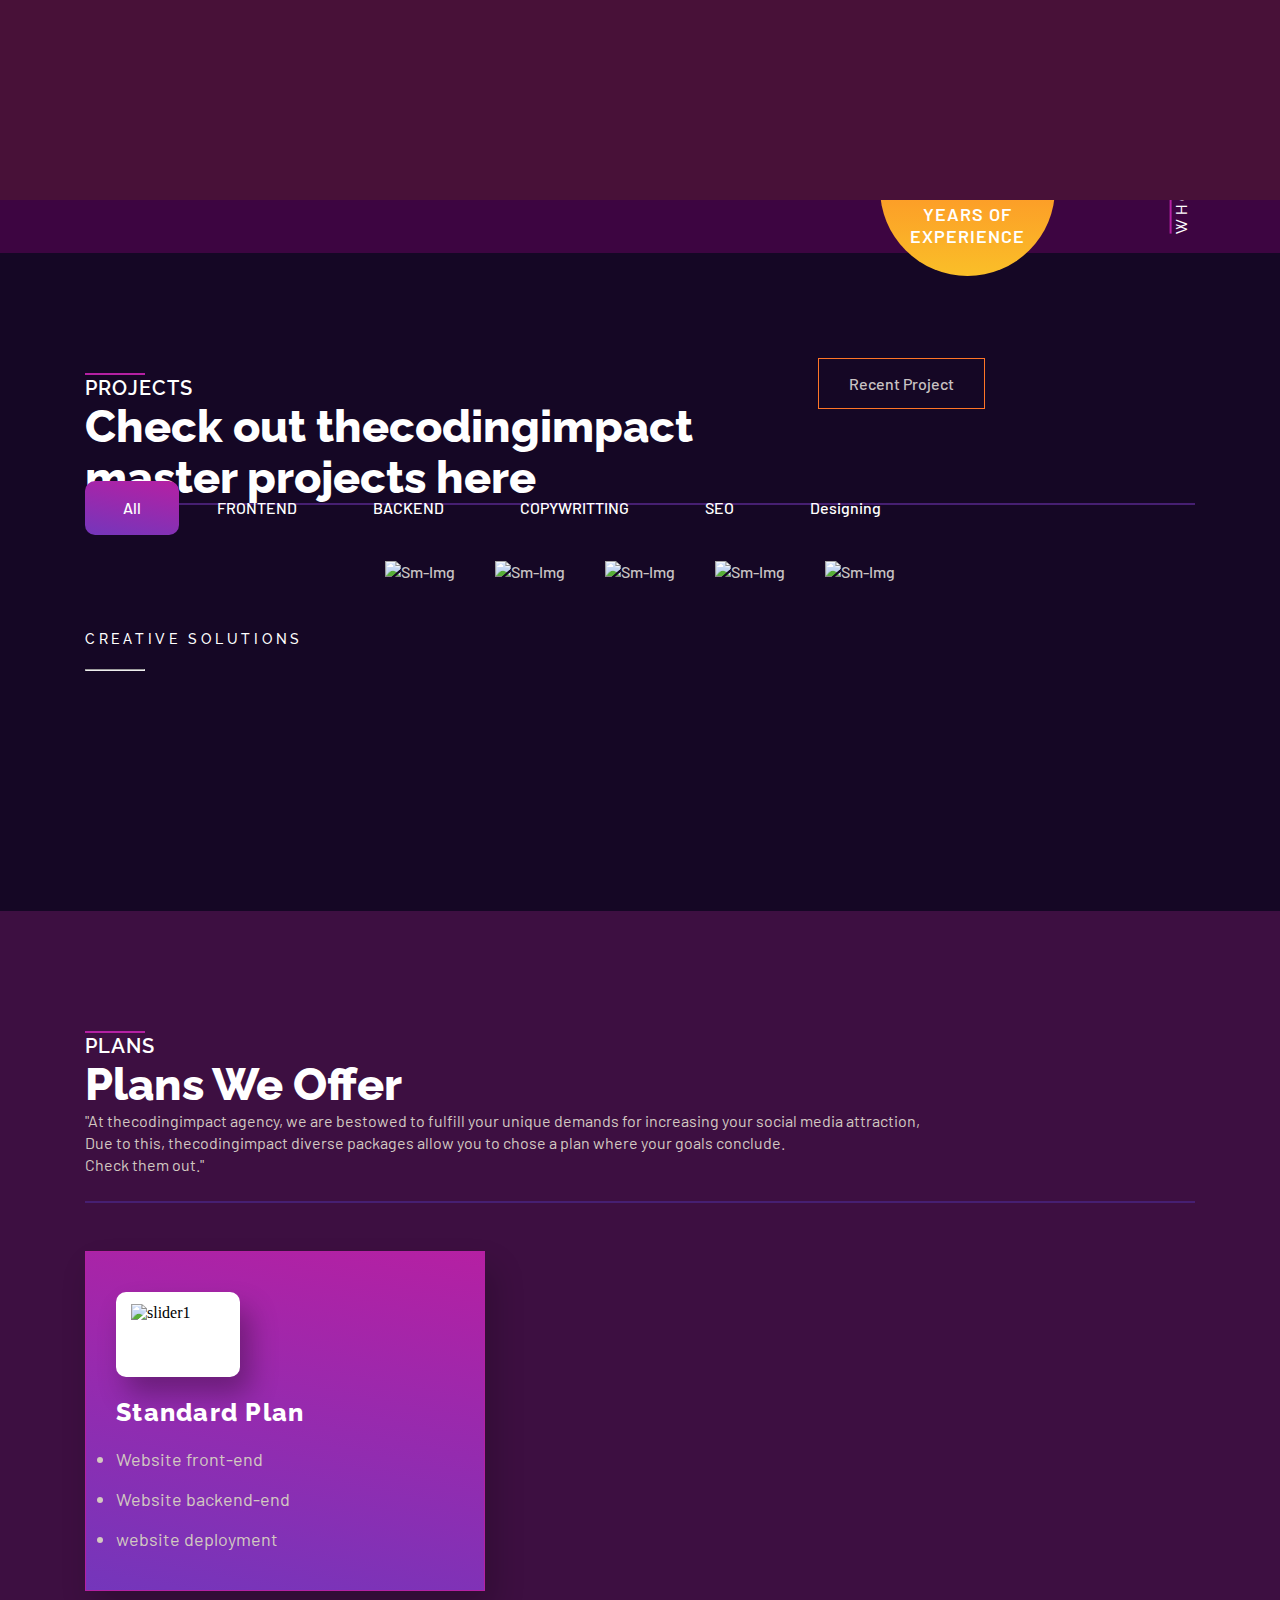
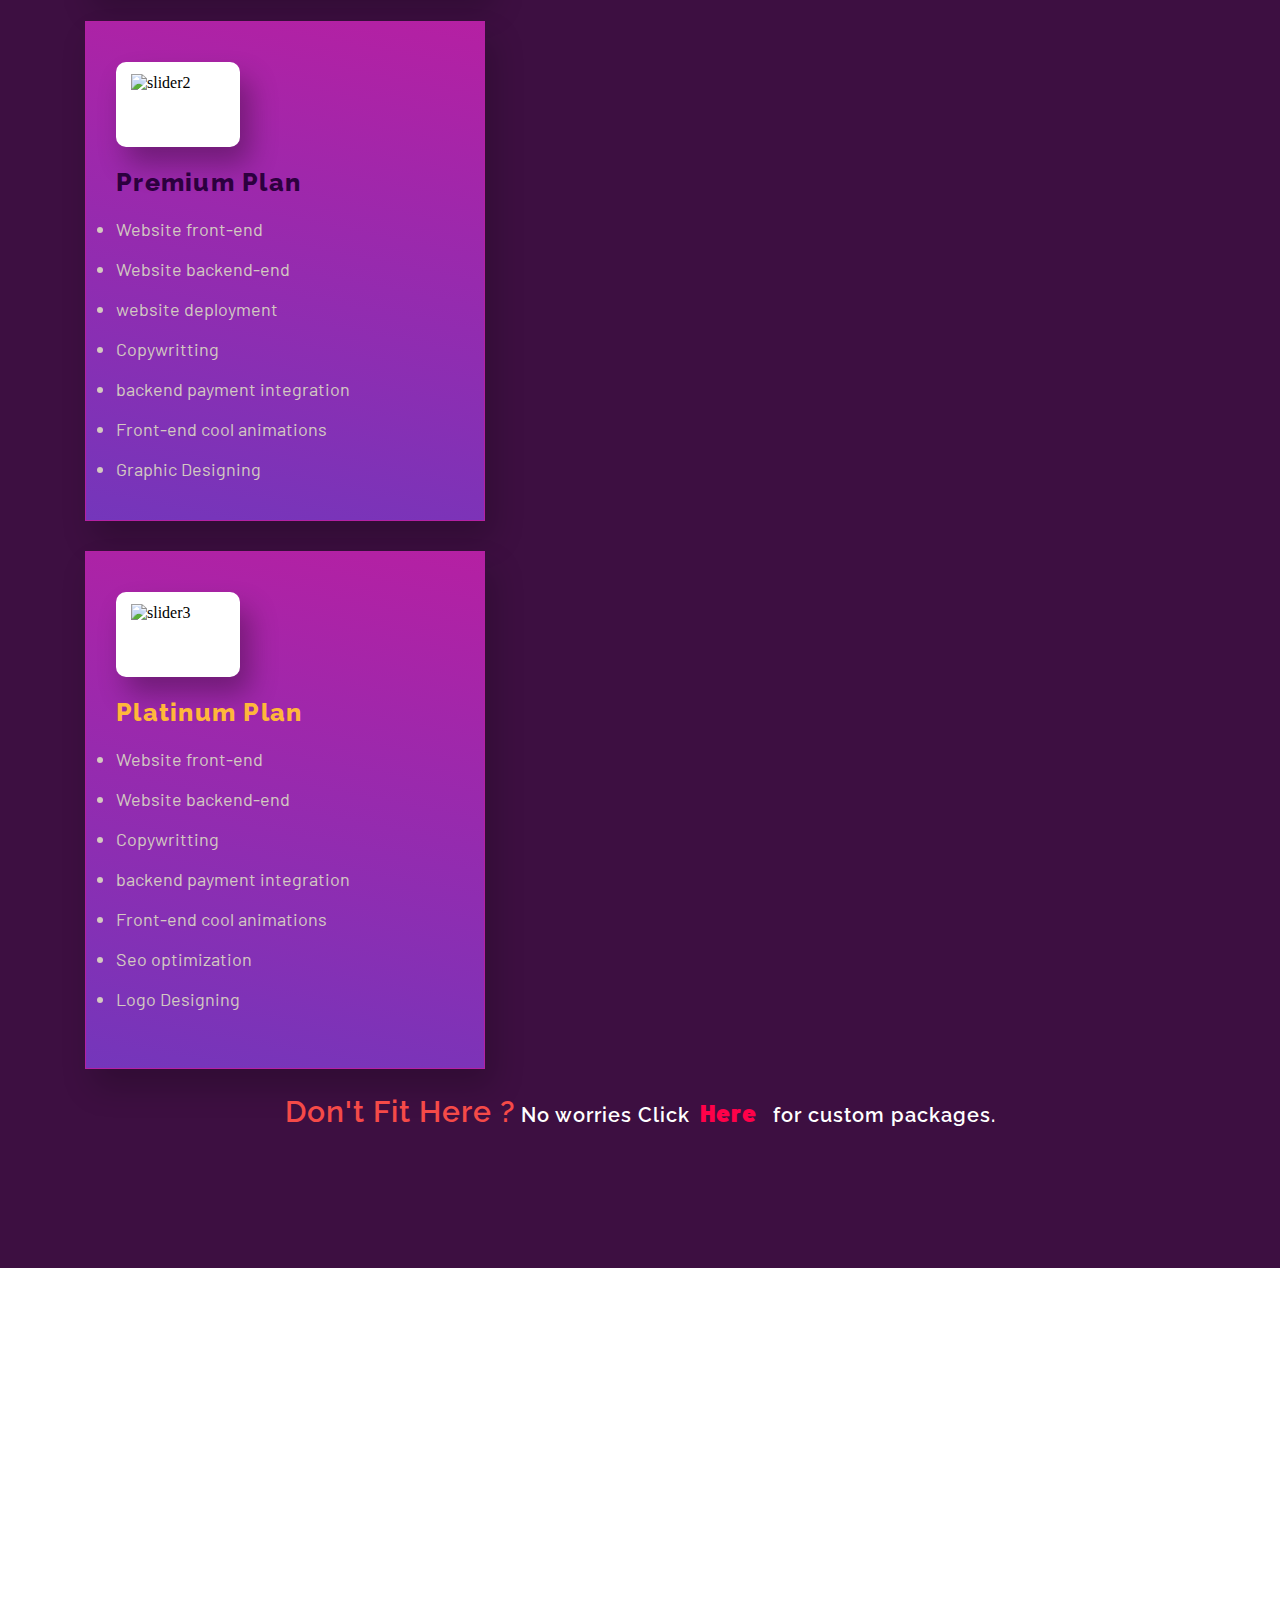
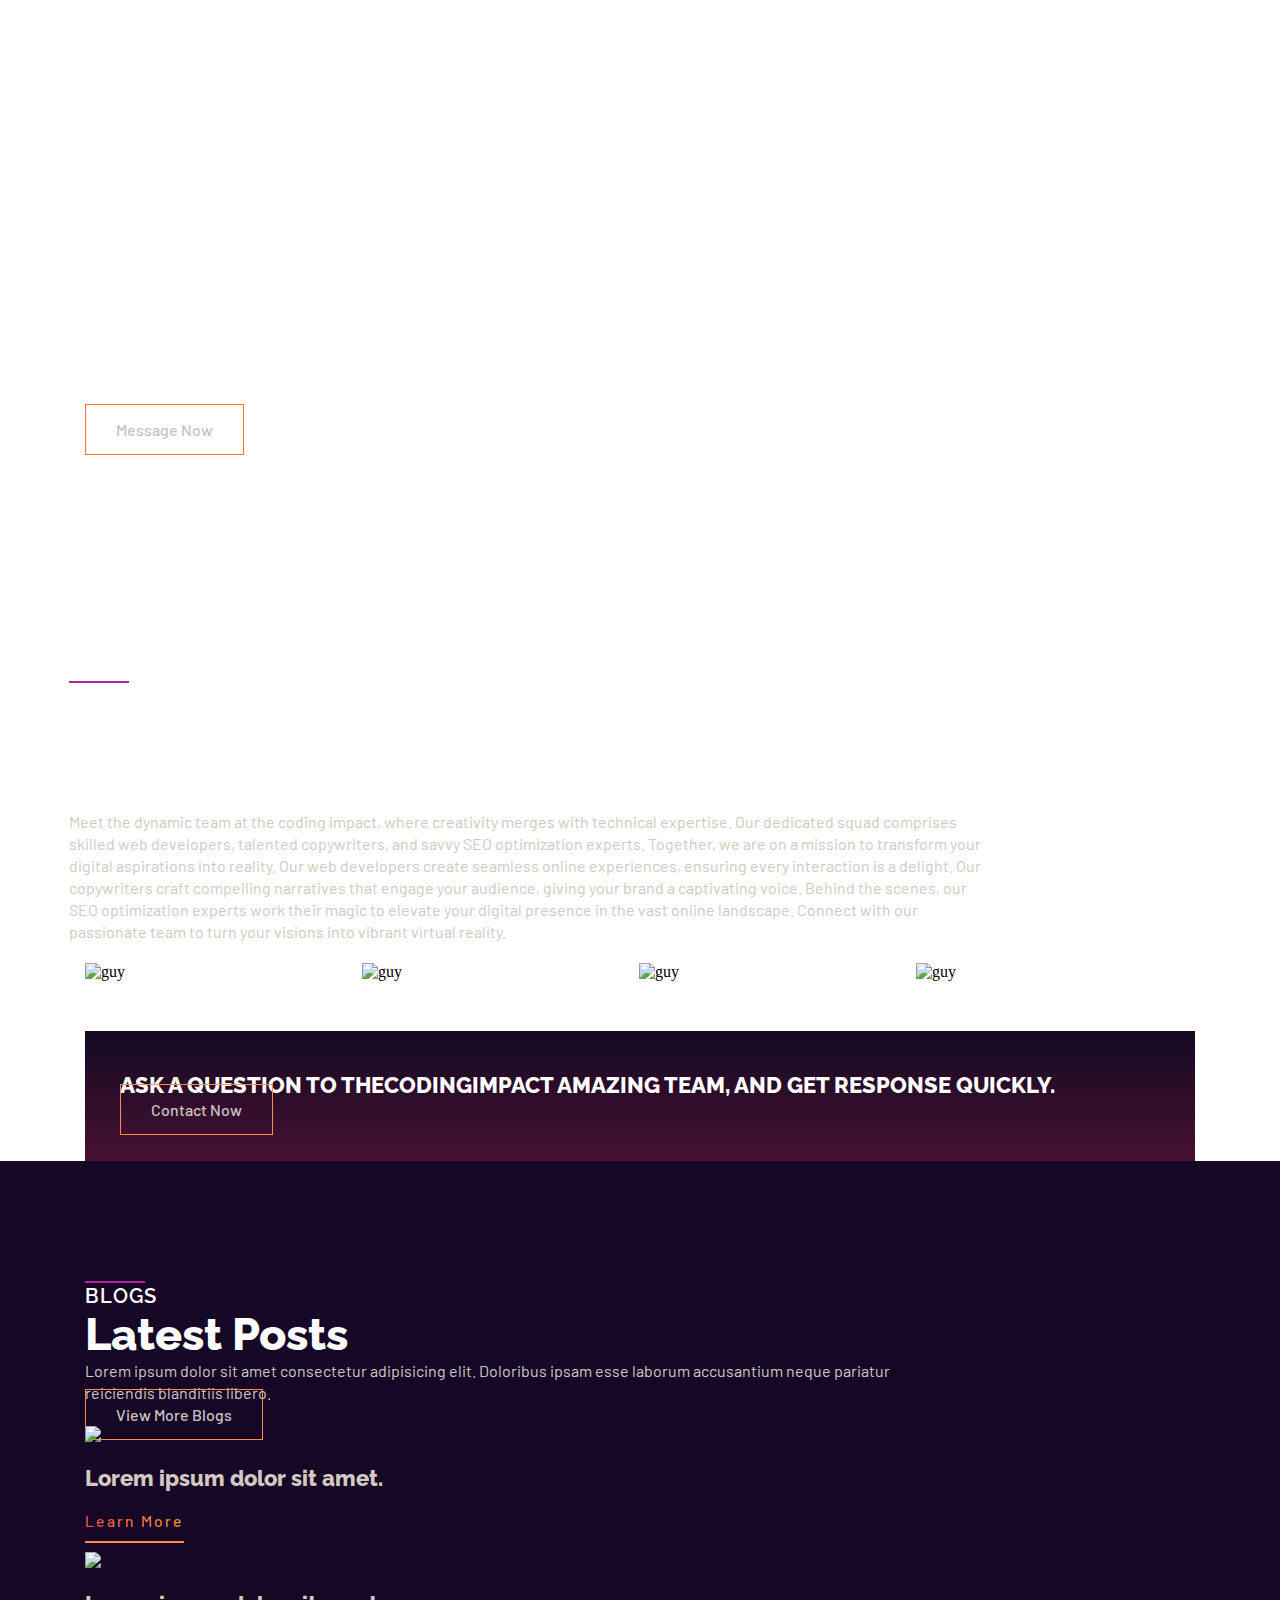
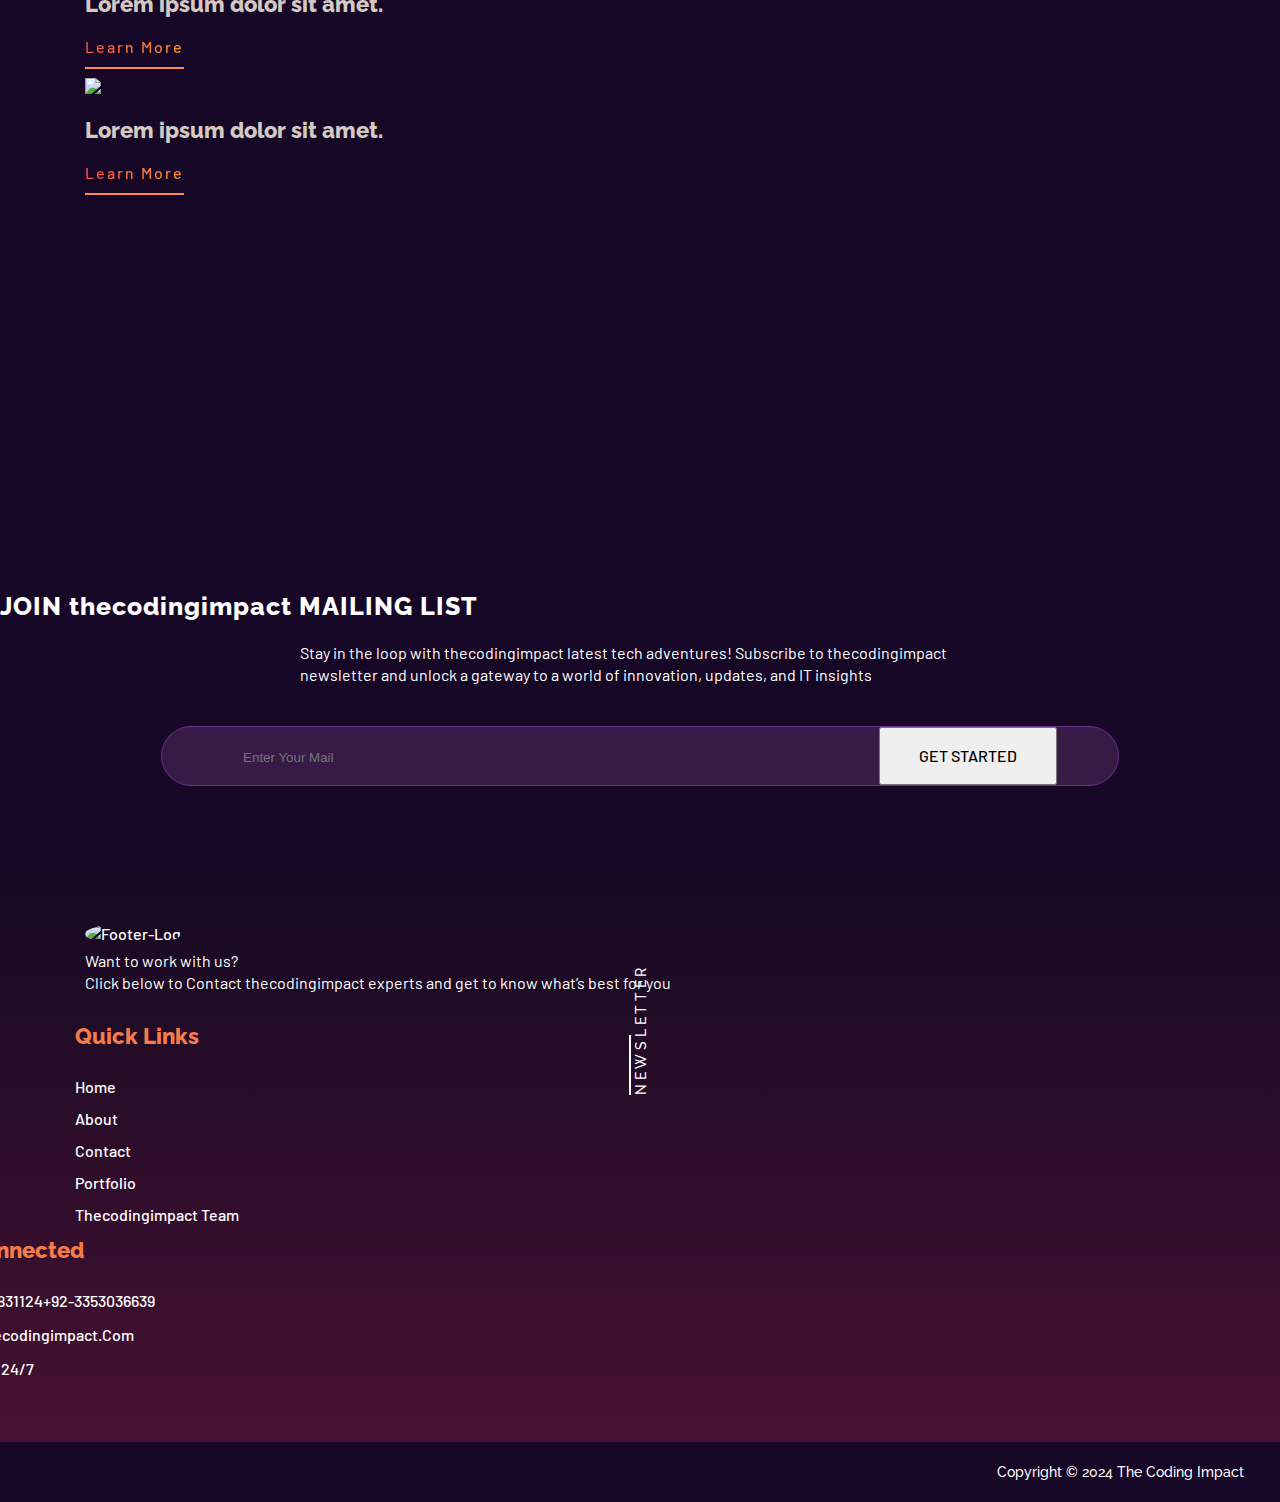
==== commit 6bac08a4: "Merge branch 'main' of https://github.com/thecodingimpact/thecodingimpact.github.io" ====
--- a/index.html
+++ b/index.html
@@ -3,7 +3,17 @@
   <head>
     <meta charset="UTF-8" />
     <meta name="viewport" content="width=device-width, initial-scale=1.0" />
-    <title>The Coding Impact</title>
+    <title>The Coding Impact</title>                                                                                                                                            
+  
+  
+  
+  
+  
+  
+  
+    <meta name="The Coding Impact" content="Welcome to <strong>The Coding Impact</strong>, where innovation
+              meets expertise. We are not just an IT agency; we're the
+              architects of digital transformation.">
 
     <!-- favicon -->
     <link rel="shortcut icon" href="Images/favicon-logo.png" />
@@ -66,7 +76,7 @@
                         <a href="#Roadmap" class="dropdown-items">Roadmap</a>
                       </li>
                       <li>
-                        <a href="#team" class="dropdown-items">Our Team</a>
+                        <a href="#team" class="dropdown-items">thecodingimpact Team</a>
                       </li>
                       <li>
                         <a href="#blog" class="dropdown-items">Our Blogs</a>
@@ -106,7 +116,7 @@
               <li><a href="#portfolio" class="nav-link">Projects</a></li>
               <li><a href="#service" class="nav-link">Services</a></li>
               <li><a href="#Roadmap" class="nav-link">Roadmap</a></li>
-              <li><a href="#team" class="nav-link">Our Team</a></li>
+              <li><a href="#team" class="nav-link">thecodingimpact Team</a></li>
               <li><a href="contact-page2/contact.html" class="nav-link">Contact</a></li>  
             </ul>
           </aside>
@@ -224,7 +234,10 @@
                 </figure>
                 <h4>Unique Design. Measurable Impact</h4>
                 <p>
-              Elevate digital presence with The Coding Impact's custom web design and development services specializing in crafting unique UI/UX experiences, driving traffic, and conversions for businesses
+              Elevate digital presence with thecodingimpact custom web design and development services specializing in crafting unique UI/UX experiences, driving traffic, and conversions for businesses                                                            
+  
+  
+  
                 </p>
               </div>
             </div>
@@ -235,7 +248,14 @@
                 </figure>
                 <h4> Web Development Services</h4>
                 <p>
-                  Tired of generic websites? We craft unique, pixel perfect experiences that wow your audience and skyrocket your conversions. Forget Templates. We Build Websites as Unique as Your Business.
+                  Tired of generic websites? thecodingimpact craft unique, pixel perfect experiences that wow your audience and skyrocket your conversions. Forget Templates. We Build Websites as Unique as Your Business.                                                                                                                                            
+  
+  
+  
+  
+  
+  
+  
 
 Don't Just Have a Website. Have a Website That Converts Visitors into Customers. 
                 </p>
@@ -248,8 +268,11 @@
                 </figure>
                 <h4>Ditch AI, Get the Real Results</h4>
                 <p>
-                  Elevate your brand with the power of persuasive, human-crafted copy that connects with your audience and drives sales.
-                  Our experienced writers go beyond AI, weaving emotion, storytelling, and SEO best practices into every word. Forget generic, robotic text. 
+                  Elevate your brand with the power of persuasive, human-crafted copy that connects with your audience and drives sales.                    
+  
+                  thecodingimpact experienced writers go beyond AI, weaving emotion, storytelling, and SEO best practices into every word. Forget generic, robotic text.                                         
+  
+  
                 </p>
               </div>
             </div>
@@ -260,8 +283,10 @@
                 </figure>
                 <h4>Dominate Search, Human Driven SEO Solutions</h4>
                 <p>
-               Our Customized SEO solutions are designed to elevate your Brand, captivate users, and drive conversions.
-                  Experience the power of Data Driven SEO and watch your Website thrive.
+               thecodingimpact Customized SEO solutions are designed to elevate your Brand, captivate users, and drive conversions.                    
+  
+                  Experience the power of Data Driven SEO and watch your Website thrive.                    
+  
                 </p>
               </div>
             </div>
@@ -278,15 +303,27 @@
                 <hr />
                 <h5>ABOUT US</h5>
               </div>
-              <h2>Know Who We Are.</h2>
+              <h2>                    
+                                                                                                      
+  
+  
+  
+  
+  Know Who We Are.</h2>
               <p>
-                We are a professional web development agency enthused to help your business by increasing it’s online presence and credibility.
+               Unleash your full potential with the coding impact – a premier Software Development agency focused on empowering your business through innovative solutions. Our dedicated team delivers tailored strategies to amplify your online presence and credibility. Crafting impactful websites, optimizing marketing funnels, and leveraging our extensive experience, we guarantee tangible results. Collaborating with various industries, we propel your digital success. Boost your business with our expert services, connecting now to elevate your digital strategy and achieve your goals efficiently.                                                                                                                        
+  
+  
+  
+  
+  
+  
                 <br>
                 At <strong> THE CODING IMPACT </strong> We understand your needs and produce results specific to your goals.
                 <br>
-                Our team has worked with different businesses to construct their webpage and marketing funnels,
+                thecodingimpact team has worked with different businesses to construct their webpage and marketing funnels,
                 <br>
-                Click <a href="https://wa.me/+923152831124">here</a> to connect with our team now.
+                Click <a href="https://wa.me/+923152831124">here</a> to connect with thecodingimpact team now.
               </p>
               <div class="flex gap-1 about-tick">
                 <i class="fa-solid fa-check"></i>
@@ -338,7 +375,7 @@
                   <hr class="gallery-hr1">
                     <h5>PROJECTS</h5>
                 </div>
-                  <h2 class="mt-15">Check out our master projects here</h2>
+                  <h2 class="mt-15">Check out thecodingimpact master projects here</h2>
                 </div>
                 <div class="flex w-100 flex-end">
                   <a href="https://hamzashakeel7.github.io/resturant-website-2/" target="_blank" class="btn-hover2">Recent Project</a>
@@ -477,13 +514,13 @@
               <div class="w-66">
                 <div class="flex gap-1">
                   <hr class="service-hr1">
-                  <h5>OUR PLANS</h5>
+                  <h5>PLANS</h5>
                 </div>
                 <h2 class="mt-15">Plans We Offer</h2>
                 <p class="mt-15">
-                  "At our agency, we are bestowed to fulfill your unique demands for increasing your social media attraction,
+                  "At thecodingimpact agency, we are bestowed to fulfill your unique demands for increasing your social media attraction,
                     <br>
-                    Due to this, our diverse packages allow you to chose a plan where your goals conclude.
+                    Due to this, thecodingimpact diverse packages allow you to chose a plan where your goals conclude.
                     <br>
                     Check them out." </p>      
               </div>
@@ -534,9 +571,9 @@
       <section class="work" id="Roadmap">
         <div class="container p-relative">
           <div class="work-para text-center">
-            <h5>HOW WE LEAD OUR CLIENTS.</h5>
+            <h5>HOW WE LEAD thecodingimpact CLIENTS.</h5>
             <h2 class="mt-15">Process for delevring results.</h2>
-            <p>This is a progress diagram. This is how we start our development and provide the ultimate
+            <p>This is a progress diagram. This is how we start thecodingimpact development and provide the ultimate
               best results to clients. </p>
           </div>
           <div class="work-hr flex gap-1">
@@ -551,7 +588,7 @@
             </div>
             <div class="work-reveal-2">
               <h2>02.</h2>
-              <h4>Meet Our Team</h4>
+              <h4>Meet thecodingimpact Team</h4>
             </div>
             <div class="work-reveal-3">
               <h2>03.</h2>
@@ -580,8 +617,12 @@
                 <hr class="team-hr1">
                 <h5>Meet The Team</h5>
               </div>
-              <h2 class="mt-1">Meet our team professionals</h2>
-              <p class="mt-1">Welcome to our dynamic team where creativity meets technical prowess! Our dedicated squad is a synergy of skilled web developers, talented copywriters, and savvy SEO optimization experts. Together, we embark on a mission to bring your digital dreams to life. Our web developers craft seamless online experiences, ensuring every click is a journey of delight. The copywriters weave compelling narratives that resonate with your audience, giving your brand a voice that captivates. And behind the scenes, our SEO optimization maestros work their magic to ensure your digital presence stands out in the vast online landscape. Meet the faces behind the pixels, words, and algorithms a team passionate about turning your visions into vibrant, virtual reality.</p>
+              <h2 class="mt-1">Meet thecodingimpact team professionals</h2>
+              <p class="mt-1">Meet the dynamic team at the coding impact, where creativity merges with technical expertise. Our dedicated squad comprises skilled web developers, talented copywriters, and savvy SEO optimization experts. Together, we are on a mission to transform your digital aspirations into reality. Our web developers create seamless online experiences, ensuring every interaction is a delight. Our copywriters craft compelling narratives that engage your audience, giving your brand a captivating voice. Behind the scenes, our SEO optimization experts work their magic to elevate your digital presence in the vast online landscape. Connect with our passionate team to turn your visions into vibrant virtual reality.</p>                                                                                
+  
+  
+  
+  
             </div>
             <div class="team-slider flex mt-15">
 
@@ -641,7 +682,7 @@
           </div>
           <div class="team-btn">
             <div class="container flex flex-sb gap-2 flex-wrap">
-              <h4>Ask a question to our amazing team, and get response quickly.</h4>
+              <h4>Ask a question to thecodingimpact amazing team, and get response quickly.</h4>
               <a href="contact-page2/contact.html" class="btn-hover2">Contact Now</a>
             </div>
           </div>
@@ -706,9 +747,9 @@
               <hr>
               <h6>Newsletter</h6>
             </div>
-            <h3>JOIN OUR MAILING LIST</h3>
+            <h3>JOIN thecodingimpact MAILING LIST</h3>
             <p class="text-center">
-              Stay in the loop with our latest tech adventures! Subscribe to our newsletter and unlock a gateway to a world of innovation, updates, and IT insights</p>
+              Stay in the loop with thecodingimpact latest tech adventures! Subscribe to thecodingimpact newsletter and unlock a gateway to a world of innovation, updates, and IT insights</p>
           </div>
               <div id="footer-message">
             <form action="#" id="footer-form" class="flex flex-sb gap-2">
@@ -722,7 +763,7 @@
               <div class="w-33 flex flex-col gap-2 flex-start footer-left-content">
                 <a href="#"><img class="logo" src="Images/logo 1.png" alt="footer-log"></a>
                 <p>Want to work with us?<br>
-Click below to Contact our experts and get to know what’s best for you</p> <span class="flex gap-20 socials-footer">
+Click below to Contact thecodingimpact experts and get to know what’s best for you</p> <span class="flex gap-20 socials-footer">
                   <a href="https://www.instagram.com/thecodingimpact/"><i class="fa-brands fa-instagram"></i></a>
                   <a href="https://wa.me/+923152831124"><i class="fa-brands fa-whatsapp"></i></a>
                   <a href="mailto:info@thecodingimpact.com"><i class="fa-regular fa-envelope"></i></a>
@@ -735,7 +776,7 @@
                   <li><a href="#about">About</a></li>
                   <li><a href="contact-page2/contact.html">Contact</a></li>
                   <li><a href="#portfolio">Portfolio</a></li>
-                  <li><a href="#team">Our Team</a></li>
+                  <li><a href="#team">thecodingimpact Team</a></li>
                 </ul>
               </div>
               <div class="w-33 mt-1 flex-col flex-start details-footer">
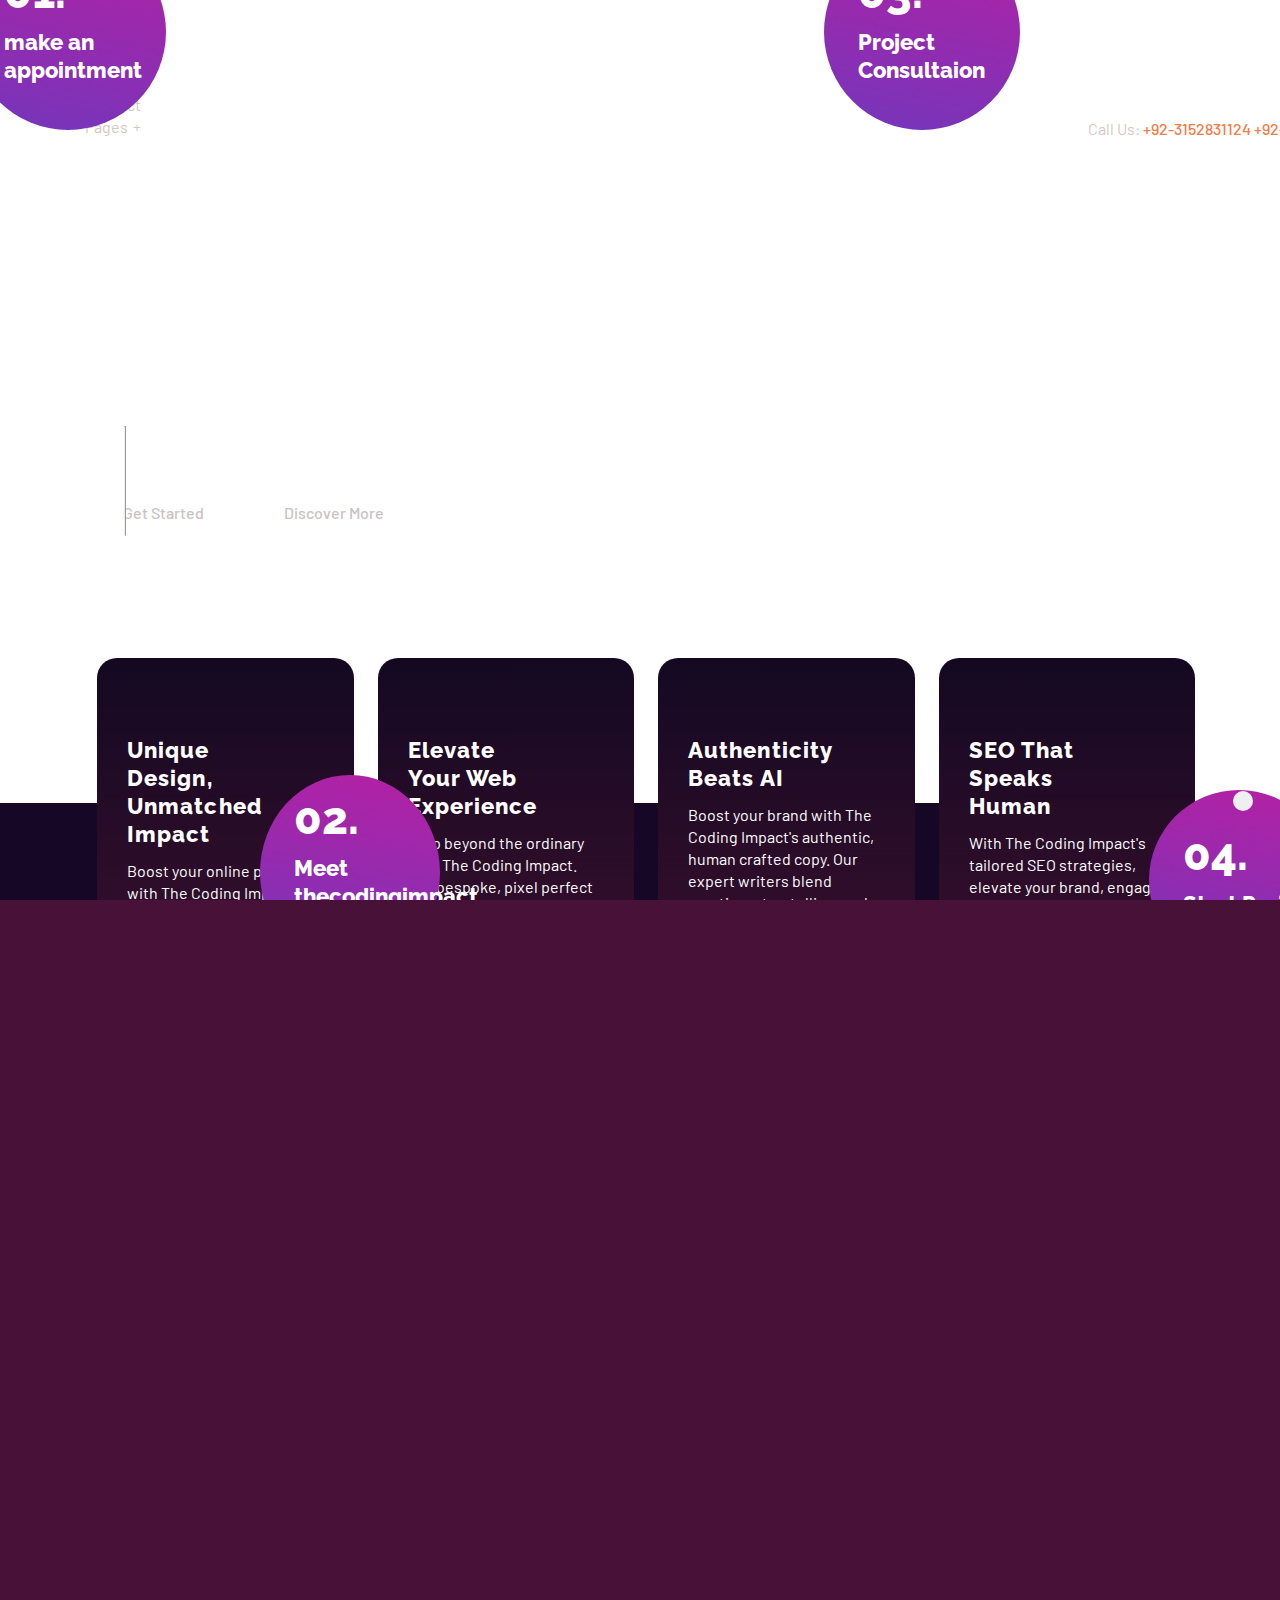
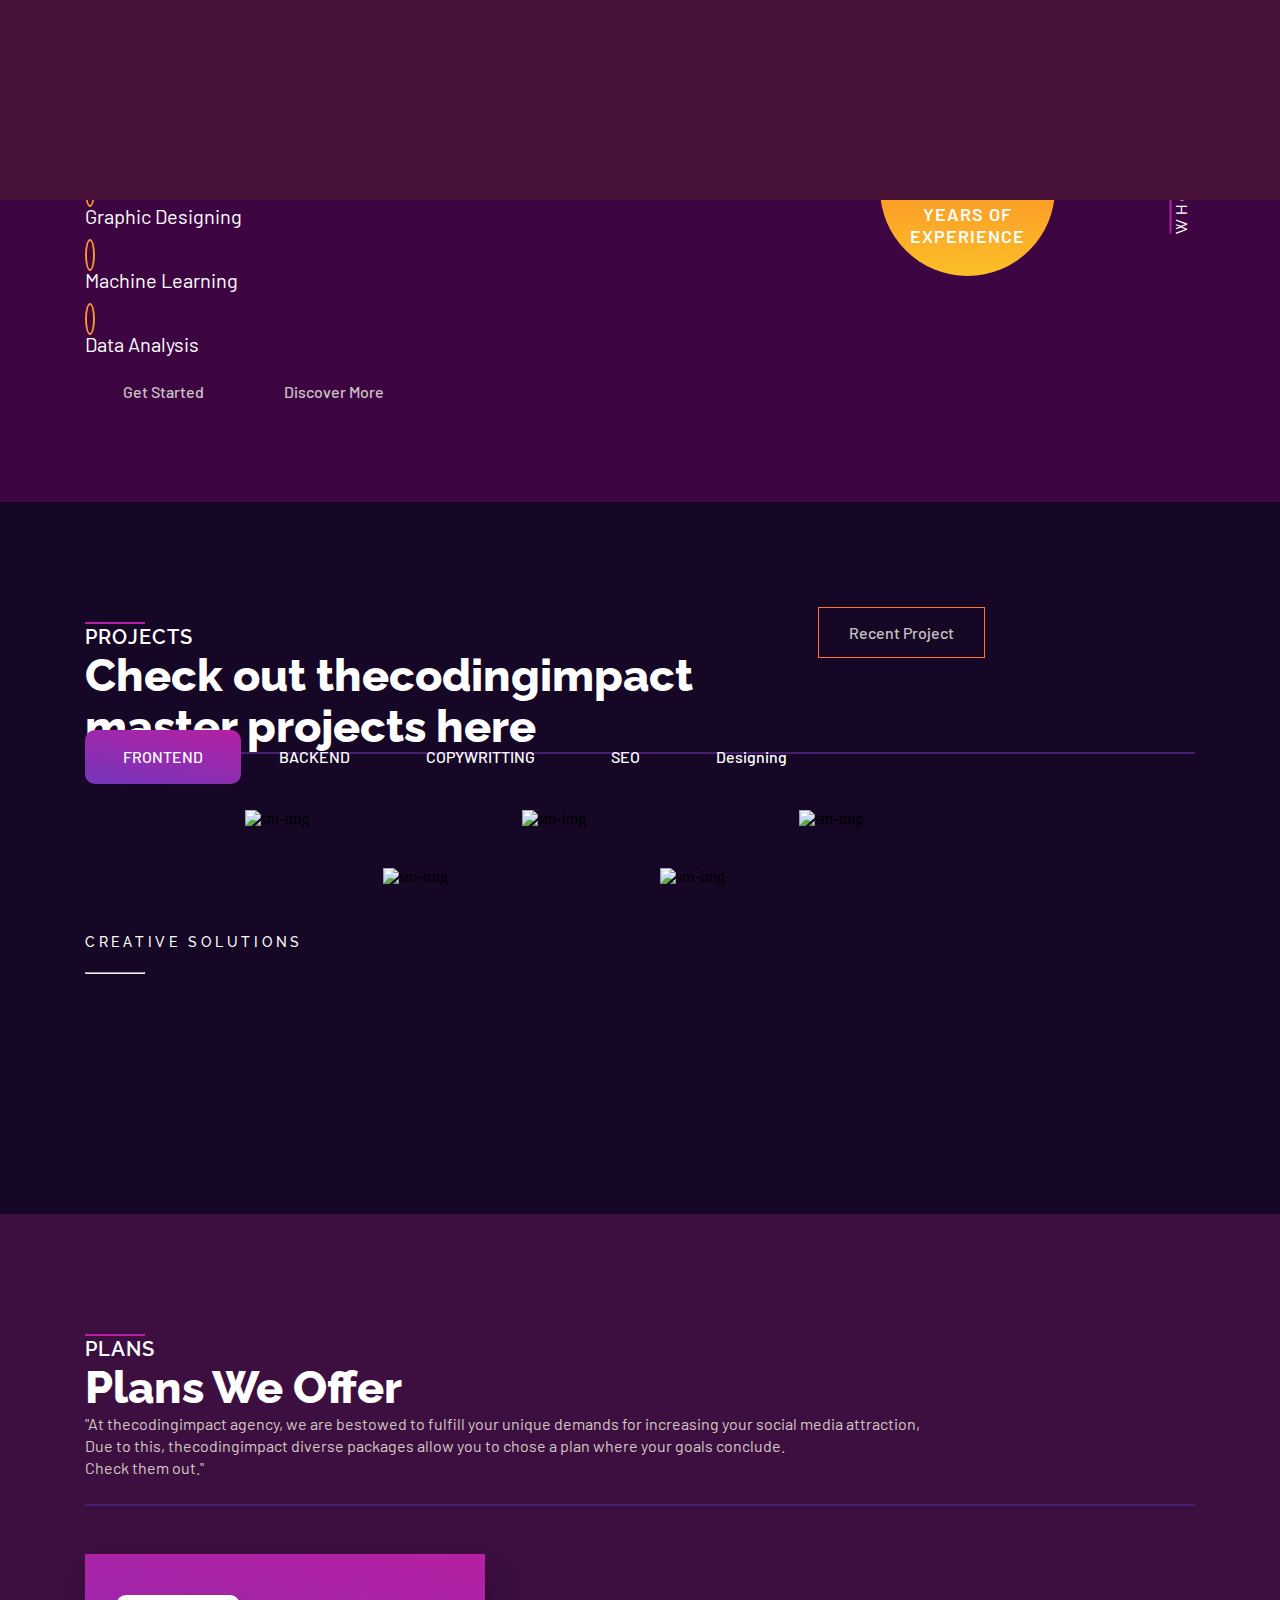
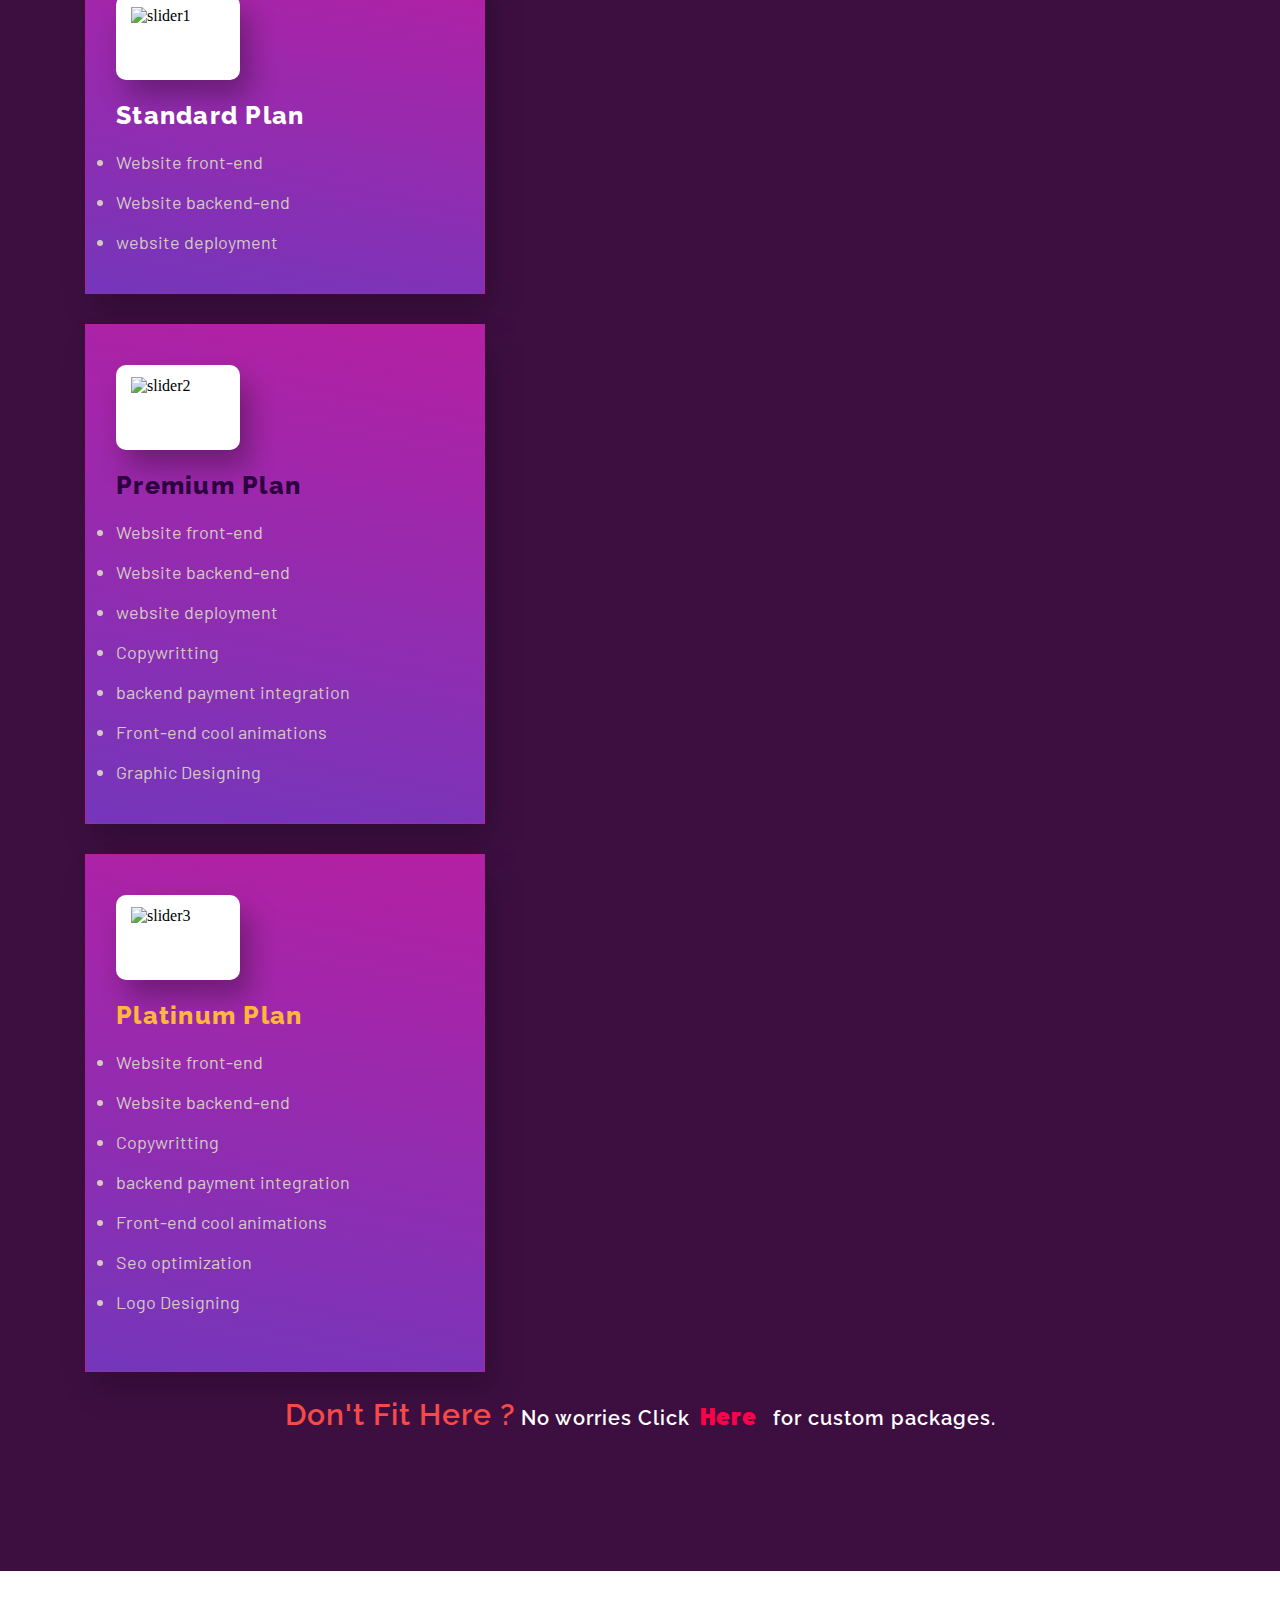
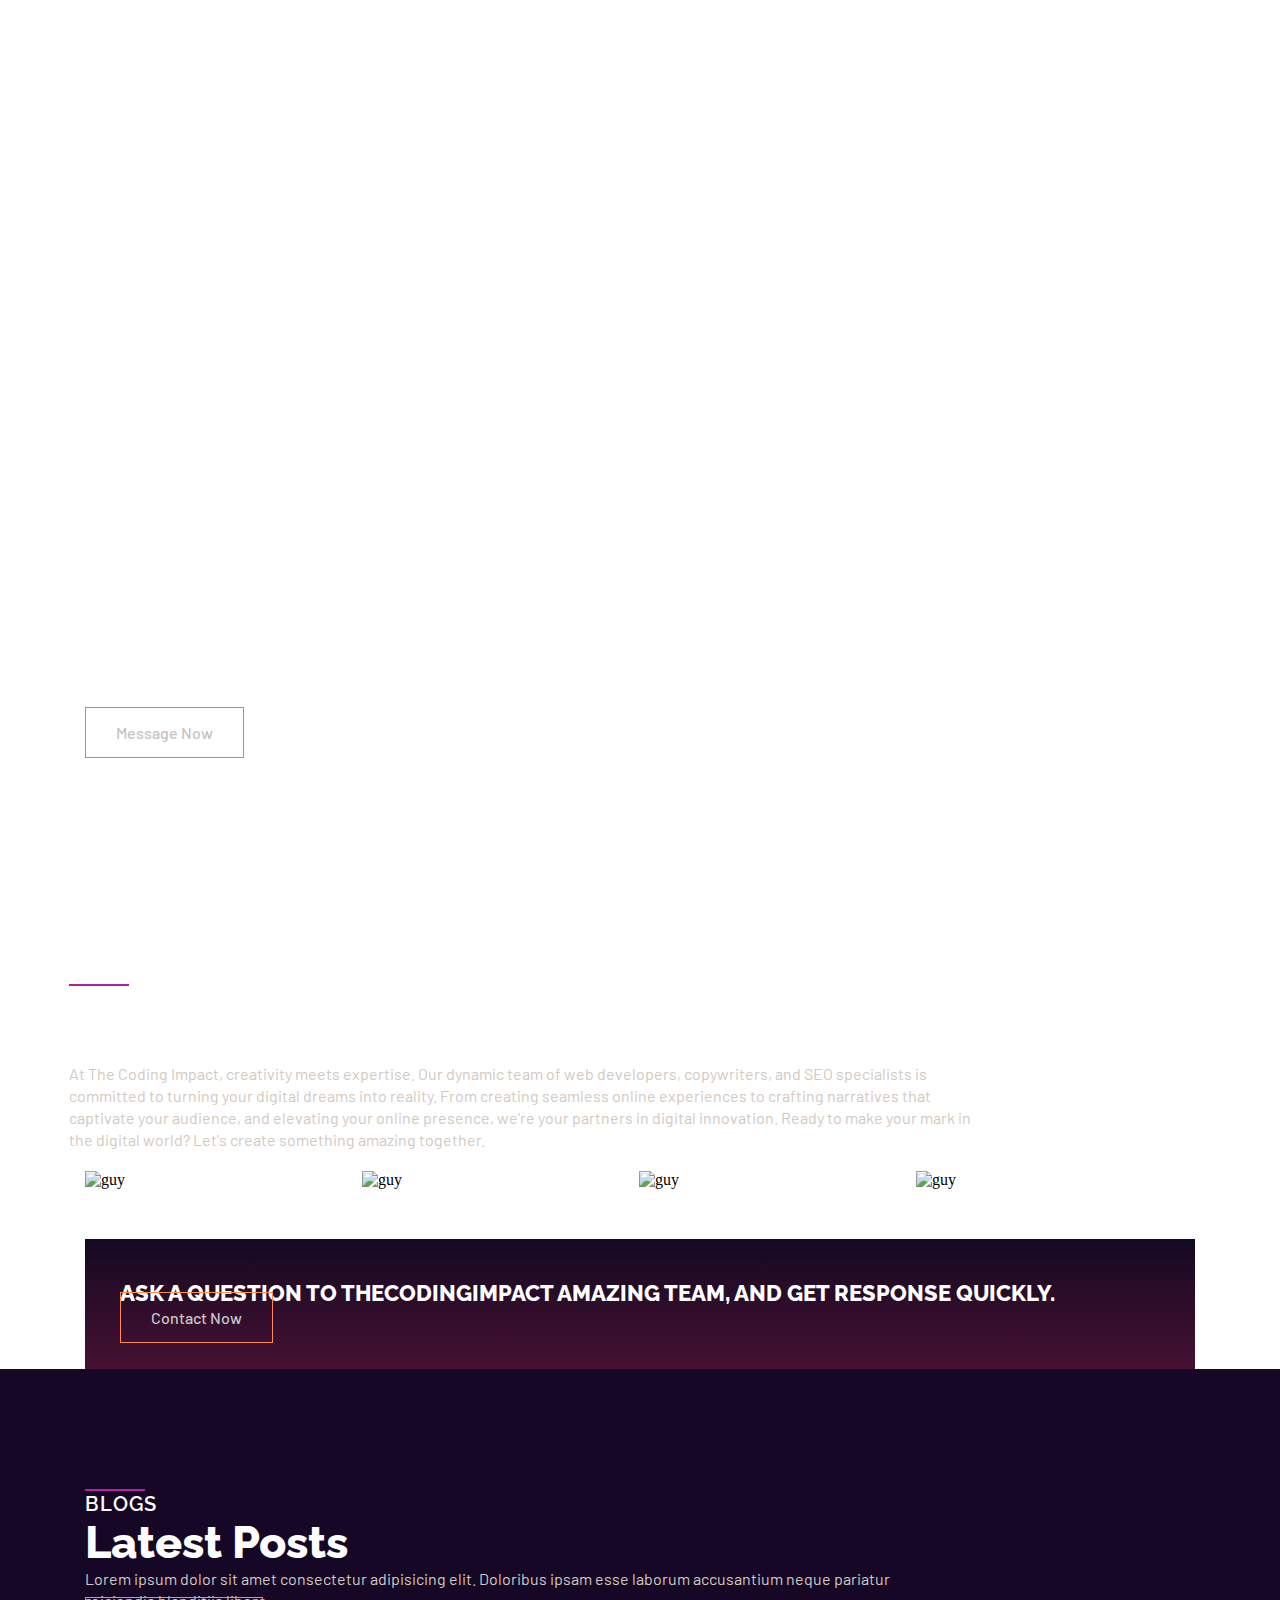
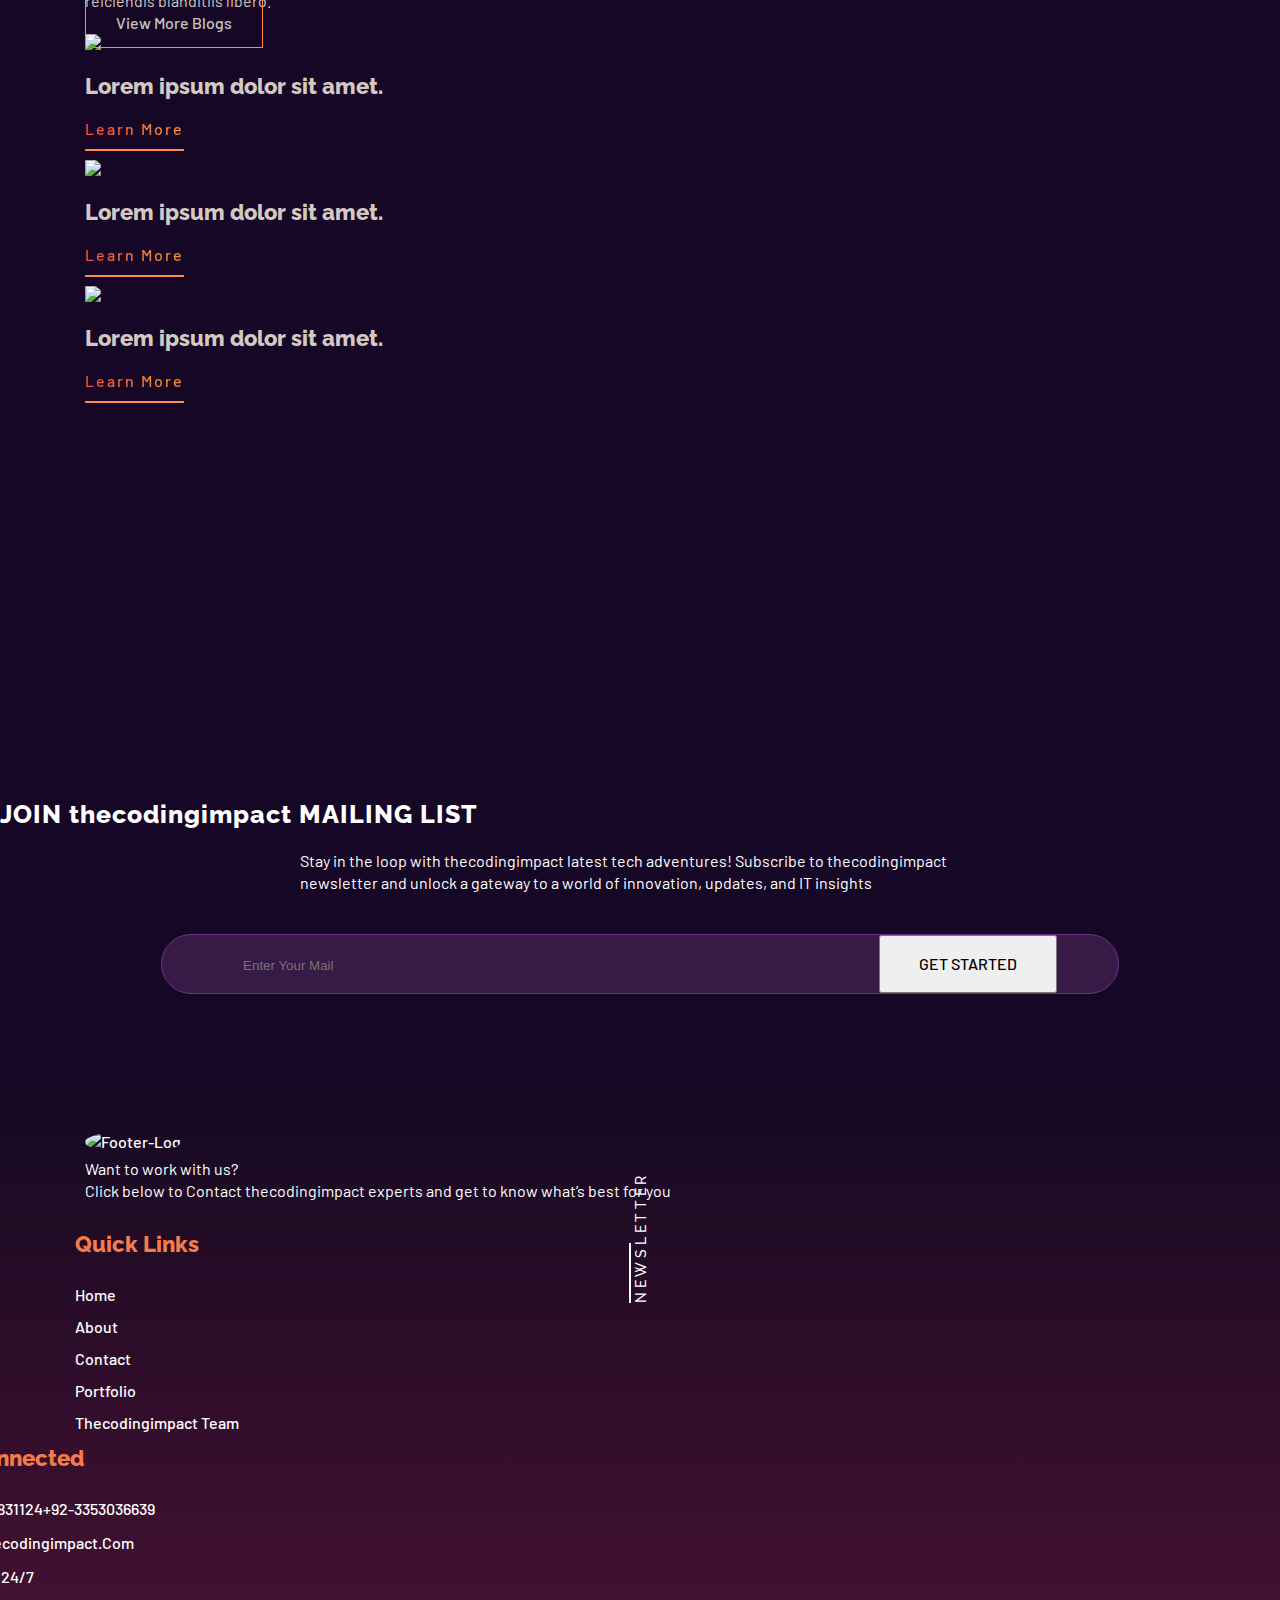
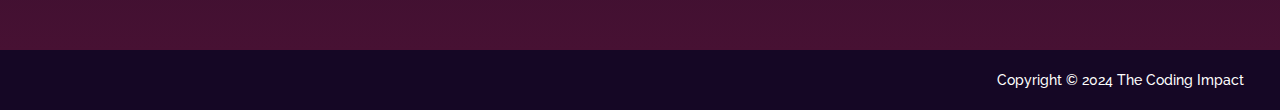
==== commit 83e97e51: "Meet The Team , ABOUT US seo done umer" ====
--- a/index.html
+++ b/index.html
@@ -3,14 +3,7 @@
   <head>
     <meta charset="UTF-8" />
     <meta name="viewport" content="width=device-width, initial-scale=1.0" />
-    <title>The Coding Impact</title>                                                                                                                                            
-  
-  
-  
-  
-  
-  
-  
+    <title>The Coding Impact</title>
     <meta name="The Coding Impact" content="Welcome to <strong>The Coding Impact</strong>, where innovation
               meets expertise. We are not just an IT agency; we're the
               architects of digital transformation.">
@@ -232,10 +225,9 @@
                     alt=""
                   />
                 </figure>
-                <h4>Unique Design. Measurable Impact</h4>
+                <h4>Unique Design, Unmatched Impact</h4>
                 <p>
-              Elevate digital presence with thecodingimpact custom web design and development services specializing in crafting unique UI/UX experiences, driving traffic, and conversions for businesses                                                            
-  
+             Boost your online presence with The Coding Impact's bespoke web design and development. Dive into unparalleled UI/UX experiences that drive traffic and boost conversions. Let's create a digital footprint as unique as your business.
   
   
                 </p>
@@ -246,18 +238,14 @@
                 <figure>
                   <img src="Images/icon/feature2.png" alt="" />
                 </figure>
-                <h4> Web Development Services</h4>
+                <h4> Elevate Your Web Experience</h4>
                 <p>
-                  Tired of generic websites? thecodingimpact craft unique, pixel perfect experiences that wow your audience and skyrocket your conversions. Forget Templates. We Build Websites as Unique as Your Business.                                                                                                                                            
-  
-  
-  
-  
-  
-  
-  
-
-Don't Just Have a Website. Have a Website That Converts Visitors into Customers. 
+                  Step beyond the ordinary with The Coding Impact. Our bespoke, pixel perfect web solutions captivate and convert. Say goodbye to templates; your unique business deserves a website that not only stands out but converts visitors into loyal customers.                                                                                                                                            
+  
+  
+  
+  
+  
                 </p>
               </div>
             </div>
@@ -266,11 +254,11 @@
                 <figure>
                   <img src="Images/icon/feature3.png" alt="" />
                 </figure>
-                <h4>Ditch AI, Get the Real Results</h4>
+                <h4>Authenticity Beats AI</h4>
                 <p>
-                  Elevate your brand with the power of persuasive, human-crafted copy that connects with your audience and drives sales.                    
-  
-                  thecodingimpact experienced writers go beyond AI, weaving emotion, storytelling, and SEO best practices into every word. Forget generic, robotic text.                                         
+                 Boost your brand with The Coding Impact's authentic, human crafted copy. Our expert writers blend emotion, storytelling, and SEO savvy, surpassing AI to connect deeply with your audience. Choose genuine engagement over generic text.                    
+  
+                                                
   
   
                 </p>
@@ -281,12 +269,9 @@
                 <figure>
                   <img src="Images/icon/feature4.png" alt="" />
                 </figure>
-                <h4>Dominate Search, Human Driven SEO Solutions</h4>
+                <h4> SEO That Speaks Human</h4>
                 <p>
-               thecodingimpact Customized SEO solutions are designed to elevate your Brand, captivate users, and drive conversions.                    
-  
-                  Experience the power of Data Driven SEO and watch your Website thrive.                    
-  
+              With The Coding Impact's tailored SEO strategies, elevate your brand, engage audiences, and enhance conversions. Discover the potency of data driven SEO that propels your website to new heights. Let's make your brand a search engine favorite.
                 </p>
               </div>
             </div>
@@ -309,19 +294,16 @@
   
   
   
-  Know Who We Are.</h2>
+  The Coding Impact – Your Gateway to Digital Transformation</h2>
               <p>
-               Unleash your full potential with the coding impact – a premier Software Development agency focused on empowering your business through innovative solutions. Our dedicated team delivers tailored strategies to amplify your online presence and credibility. Crafting impactful websites, optimizing marketing funnels, and leveraging our extensive experience, we guarantee tangible results. Collaborating with various industries, we propel your digital success. Boost your business with our expert services, connecting now to elevate your digital strategy and achieve your goals efficiently.                                                                                                                        
-  
+              Embark on a journey of digital empowerment with The Coding Impact, your premier partner in software development and digital marketing excellence. Specializing in custom web development, SEO optimization, and targeted marketing strategies, we're here to elevate your online presence and drive appreciable business results. Our passionate team is dedicated to crafting digital solutions that resonate with your audience, boost your credibility, and ensure you stand out in a crowded digital landscape.
   
   
   
   
   
                 <br>
-                At <strong> THE CODING IMPACT </strong> We understand your needs and produce results specific to your goals.
-                <br>
-                thecodingimpact team has worked with different businesses to construct their webpage and marketing funnels,
+               At <strong>The Coding Impact</strong>, we preempt your digital desires with custom-fit solutions that meet your objectives. Looking to revamp your site, boost SEO, or captivate with digital marketing? Let our expertise guide you to success. Transform your digital strategy with us. Ready to see your vision actualized? Connect now.
                 <br>
                 Click <a href="https://wa.me/+923152831124">here</a> to connect with thecodingimpact team now.
               </p>
@@ -336,6 +318,18 @@
               <div class="flex gap-1 about-tick">
                 <i class="fa-solid fa-check"></i>
                 <h5>Copywritting and digital markiting</h5>
+              </div>
+              <div class="flex gap-1 about-tick">
+                <i class="fa-solid fa-check"></i>
+                <h5>Graphic Designing</h5>
+              </div>
+              <div class="flex gap-1 about-tick">
+                <i class="fa-solid fa-check"></i>
+                <h5>Machine Learning</h5>
+              </div>
+              <div class="flex gap-1 about-tick">
+                <i class="fa-solid fa-check"></i>
+                <h5>Data Analysis</h5>
               </div>
               <div class="center-btn flex mt-1">
                 <a href="contact-page2/contact.html" class="btn-hover1">Get Started</a>
@@ -393,8 +387,7 @@
             <div class="container">
               <!-- tab links -->
               <div class="tab mt-15">
-                <button class="tablinks active" onclick="open_img(event, 'all')">All</button>
-                <button class="tablinks" onclick="open_img(event, 'frontend')">FRONTEND</button>
+                <button class="tablinks active" onclick="open_img(event, 'all')">FRONTEND</button>
                 <button class="tablinks" onclick="open_img(event, 'backend')">BACKEND</button>
                 <button class="tablinks" onclick="open_img(event, 'copywritting')">COPYWRITTING</button>
                 <button class="tablinks" onclick="open_img(event, 'seo')">SEO</button>
@@ -404,46 +397,74 @@
               <div id="all" class="tabcontent" style="display: block;">
                 <div class="flex flex-center">
                   <div class="flex w-100">
-                    <div class="w-33 project-reveal">
-                      <a href="https://hamzashakeel7.github.io/resturant-website-2/" target="_blank"><img src="Images/projects/resturant-frontend.png" alt="sm-img"></a>
-                    </div>
-                    <div class="w-33 project-reveal">
-                      <a href="https://hamzashakeel7.github.io/GymWebsiteTitan/" target="_blank"><img src="Images/projects/gym-frontend.png" alt="sm-img"></a>
-                    </div>
-                    <div class="w-33 project-reveal-2">
-                      <a href="https://hamzashakeel7.github.io/Bubble-game/" target="_blank"><img src="Images/projects/game-frontend.png" alt="sm-img"></a>
-                    </div>
-                    <div class="w-33 project-reveal-2">
-                      <a href="https://hamzashakeel7.github.io/twogoodco/#" target="_blank"><img src="Images/projects/twogoodco-frontend.jpg" alt="sm-img"></a>
-                    </div>
-                    <div class="w-33  project-reveal-3">
-                      <a href="https://hamzashakeel7.github.io/Fries-website/" target="_blank"><img src="Images/projects/fries-frontend.png" alt="sm-img"></a>
+                    <div class="team-img">
+                      <img src="Images/projects/resturant-frontend.png" alt="sm-img">
+                      <div class="overlay">
+                        <div class="overlay-text">
+                          <h3 class="project-title">Resturant Website</h3>
+                          <div class="flex flex-center gap-1">
+                            <a href="https://www.cafe12oclock.com/" target="_blank"><i class="fa-solid fa-link"></i></a>
+                          </div>
+                        </div>
+                      <div class="w-33 project-reveal">
+                        <a href="https://hamzashakeel7.github.io/resturant-website-2/" target="_blank"></a>
+                      </div>
+                      </div>
+                    </div>
+                    <div class="team-img">
+                      <img src="Images/projects/gym-frontend.png" alt="sm-img">
+                      <div class="overlay">
+                        <div class="overlay-text">
+                          <h3 class="project-title">Gym Website</h3>
+                          <div class="flex flex-center gap-1">
+                            <a href="https://hamzashakeel7.github.io/GymWebsiteTitan/" target="_blank"><i class="fa-solid fa-link"></i></a>
+                          </div>
+                        </div>
+                      <div class="w-33 project-reveal">
+                        <a href="https://hamzashakeel7.github.io/resturant-website-2/" target="_blank"></a>
+                      </div>
+                      </div>
+                    </div>
+                    <div class="team-img">
+                      <img src="Images/projects/game-frontend.png" alt="sm-img">
+                      <div class="overlay">
+                        <div class="overlay-text">
+                          <h3 class="project-title">Bubble Game</h3>
+                          <div class="flex flex-center gap-1">
+                            <a href="https://hamzashakeel7.github.io/Bubble-game/" target="_blank"><i class="fa-solid fa-link"></i></a>
+                          </div>
+                        </div>
+                      <div class="w-33 project-reveal">
+                        <a href="https://hamzashakeel7.github.io/resturant-website-2/" target="_blank"></a>
+                      </div>
+                      </div>
+                    </div>
+                    <div class="team-img">
+                      <img src="Images/projects/twogoodco-frontend.jpg" alt="sm-img">
+                      <div class="overlay">
+                        <div class="overlay-text">
+                          <h3 class="project-title">Clone Of Two good co.</h3>
+                          <div class="flex flex-center gap-1">
+                            <a href="https://hamzashakeel7.github.io/twogoodco/" target="_blank"><i class="fa-solid fa-link"></i></a>
+                          </div>
+                        </div>
+                      </div>
+                    </div>
+                    <div class="team-img">
+                      <img src="Images/projects/fries-frontend.png" alt="sm-img">
+                      <div class="overlay">
+                        <div class="overlay-text">
+                          <h3 class="project-title">Fries website</h3>
+                          <div class="flex flex-center gap-1">
+                            <a href="https://hamzashakeel7.github.io/Fries-website/" target="_blank"><i class="fa-solid fa-link"></i></a>
+                          </div>
+                        </div>
+                      </div>
                     </div>
                   </div>
                 </div>
               </div>
 
-              <div id="frontend" class="tabcontent">
-                <div class="flex flex-center">
-                  <div class="flex w-100">
-                    <div class="w-33">
-                      <a href="https://hamzashakeel7.github.io/resturant-website-2/" target="_blank"><img src="Images/projects/resturant-frontend.png" alt="sm-img"></a>
-                    </div>
-                    <div class="w-33">
-                      <a href="https://hamzashakeel7.github.io/GymWebsiteTitan/" target="_blank"><img src="Images/projects/gym-frontend.png" alt="sm-img"></a>
-                    </div>
-                    <div class="w-33">
-                      <a href="https://hamzashakeel7.github.io/Bubble-game/" target="_blank"><img src="Images/projects/game-frontend.png" alt="sm-img"></a>
-                    </div>
-                    <div class="w-33">
-                      <a href="https://hamzashakeel7.github.io/twogoodco/#" target="_blank"><img src="Images/projects/twogoodco-frontend.jpg" alt="sm-img"></a>
-                    </div>
-                    <div class="w-33">
-                      <a href="https://hamzashakeel7.github.io/Fries-website/" target="_blank"><img src="Images/projects/fries-frontend.png" alt="sm-img"></a>
-                    </div>
-                  </div>
-                </div>
-              </div>
 
               <div id="backend" class="tabcontent">
                 <div class="flex flex-center">
@@ -475,24 +496,23 @@
 
               <div id="marketing" class="tabcontent">
                 <div class="flex flex-center">
-                  <div class="flex w-100">
-                    <img src="Images/projects/designing 1.jpg" class="designing" alt="">
-                  </div>
-                  <div class="flex w-100">
-                    <img src="Images/projects/designing 2.webp" class="designing" alt="">
-                  </div>
-                  <div class="flex w-100">
-                    <img src="Images/projects/designing 3.jpeg" class="designing" alt="">
-                  </div>
-                  <div class="flex w-100">
-                    <img src="Images/projects/designing 4.jpeg" class="designing" alt="">
-                  </div>
-                </div>
-              </div>
-
-              <div id="design" class="tabcontent">
-                <div class="flex"></div>
-              </div>
+                  <div class="flex w-100 center-img">
+                    <div class="w-33">
+                      <img src="Images/projects/designing 1.jpg" class="designing" alt="">
+                    </div>
+                    <div class="flex w-33">
+                      <img src="Images/projects/designing 2.webp" class="designing" alt="">
+                    </div>
+                    <div class="flex w-33">
+                      <img src="Images/projects/designing 3.jpeg" class="designing" alt="">
+                    </div>
+                    <div class="flex w-33">
+                      <img src="Images/projects/designing 4.jpeg" class="designing" alt="">
+                    </div>
+                </div>
+              </div>
+            </div>
+
 
               <div class="gallery-hr flex flex-end gap-1">
                 <h6>CREATIVE SOLUTIONS</h6>
@@ -617,8 +637,8 @@
                 <hr class="team-hr1">
                 <h5>Meet The Team</h5>
               </div>
-              <h2 class="mt-1">Meet thecodingimpact team professionals</h2>
-              <p class="mt-1">Meet the dynamic team at the coding impact, where creativity merges with technical expertise. Our dedicated squad comprises skilled web developers, talented copywriters, and savvy SEO optimization experts. Together, we are on a mission to transform your digital aspirations into reality. Our web developers create seamless online experiences, ensuring every interaction is a delight. Our copywriters craft compelling narratives that engage your audience, giving your brand a captivating voice. Behind the scenes, our SEO optimization experts work their magic to elevate your digital presence in the vast online landscape. Connect with our passionate team to turn your visions into vibrant virtual reality.</p>                                                                                
+              <h2 class="mt-1">Meet the Minds Behind the Magic</h2>
+              <p class="mt-1">At The Coding Impact, creativity meets expertise. Our dynamic team of web developers, copywriters, and SEO specialists is committed to turning your digital dreams into reality. From creating seamless online experiences to crafting narratives that captivate your audience, and elevating your online presence, we're your partners in digital innovation. Ready to make your mark in the digital world? Let's create something amazing together.</p>                                                                                
   
   
   
@@ -672,7 +692,7 @@
                     <h3>Umer Farooq</h3>
                     <h4>SEO expert/Data Analyst</h4>
                     <div class="flex flex-center gap-1">
-                      <a href="https://www.instagram.com/tagmeumer/"><i class="fa-brands fa-instagram"></i></a>
+                      <a href="https://www.instagram.com/umerspamn/"><i class="fa-brands fa-instagram"></i></a>
                     </div>
                   </div>
                 </div>
--- a/css/style.css
+++ b/css/style.css
@@ -1344,6 +1344,7 @@
   -webkit-text-fill-color: transparent;
 }
 
+
 /* <!------------------------------------------------ Footer ------------------------------------------> */
 
 footer {
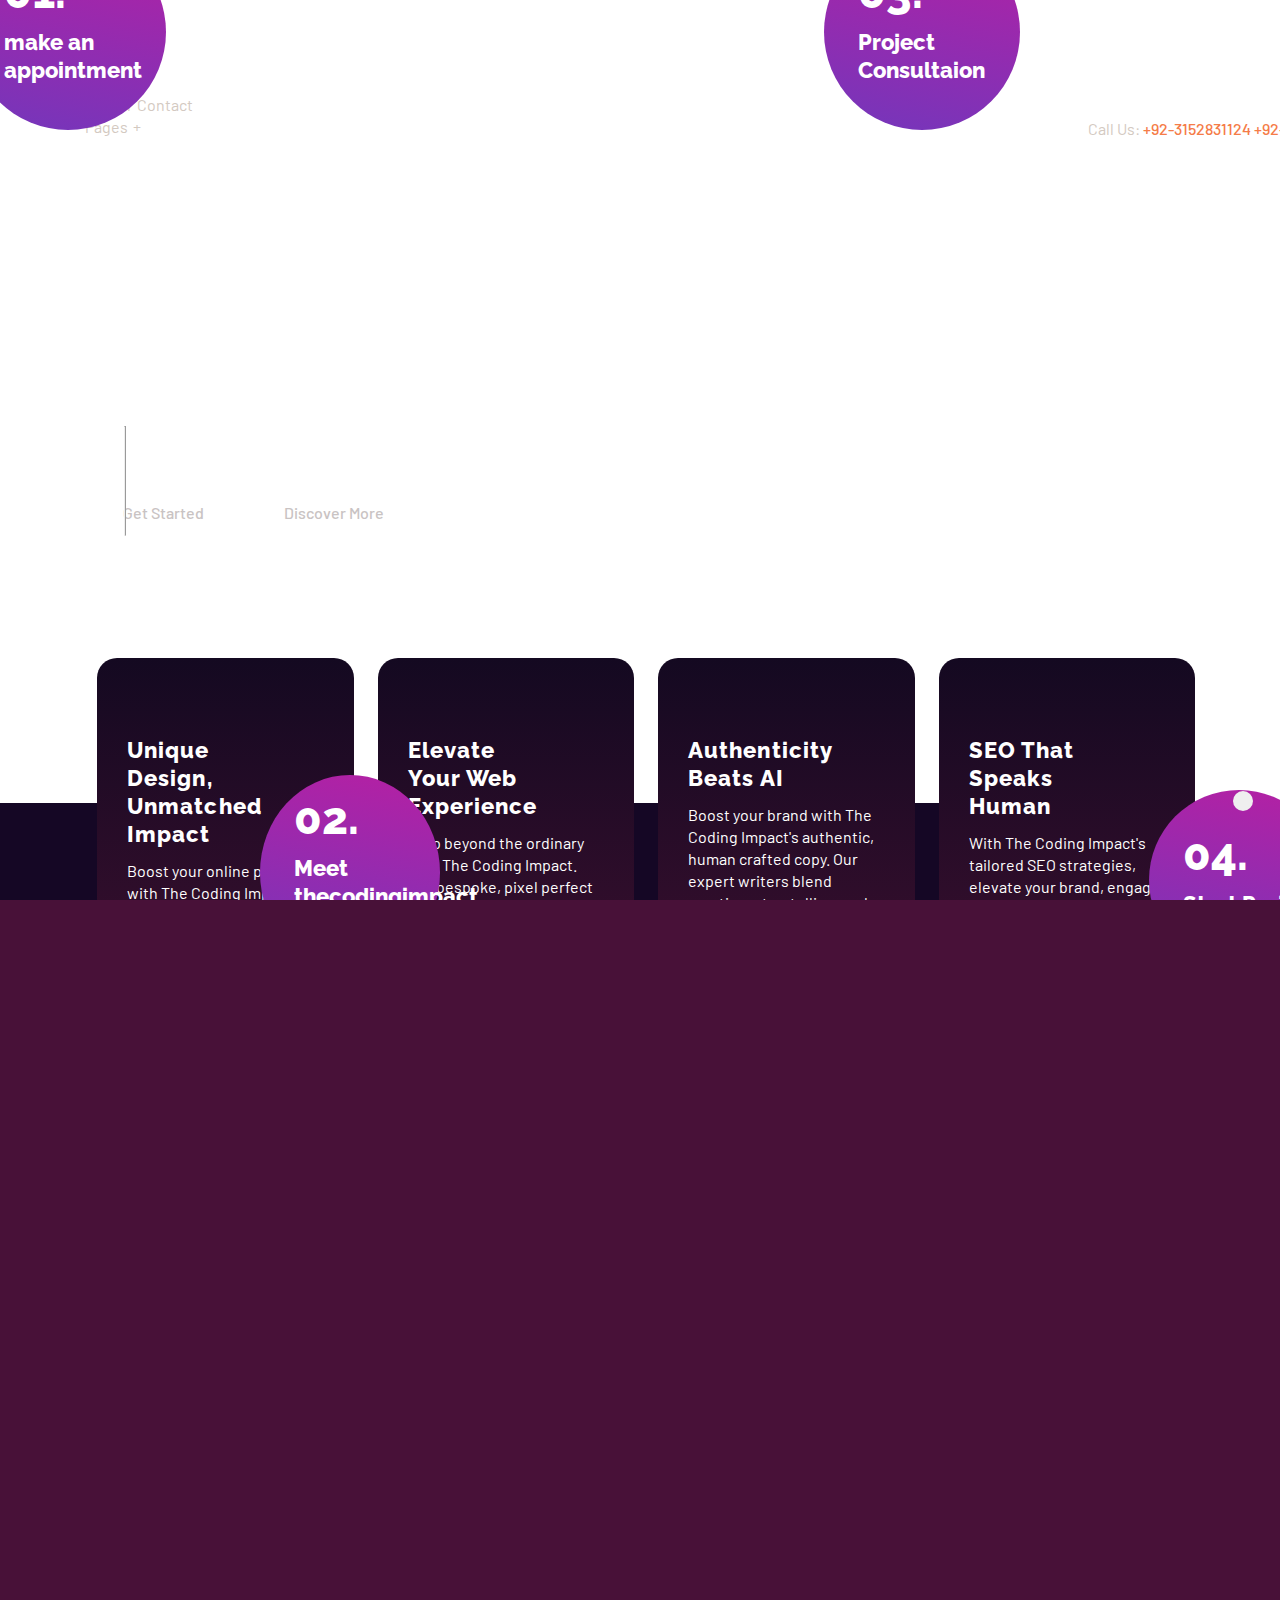
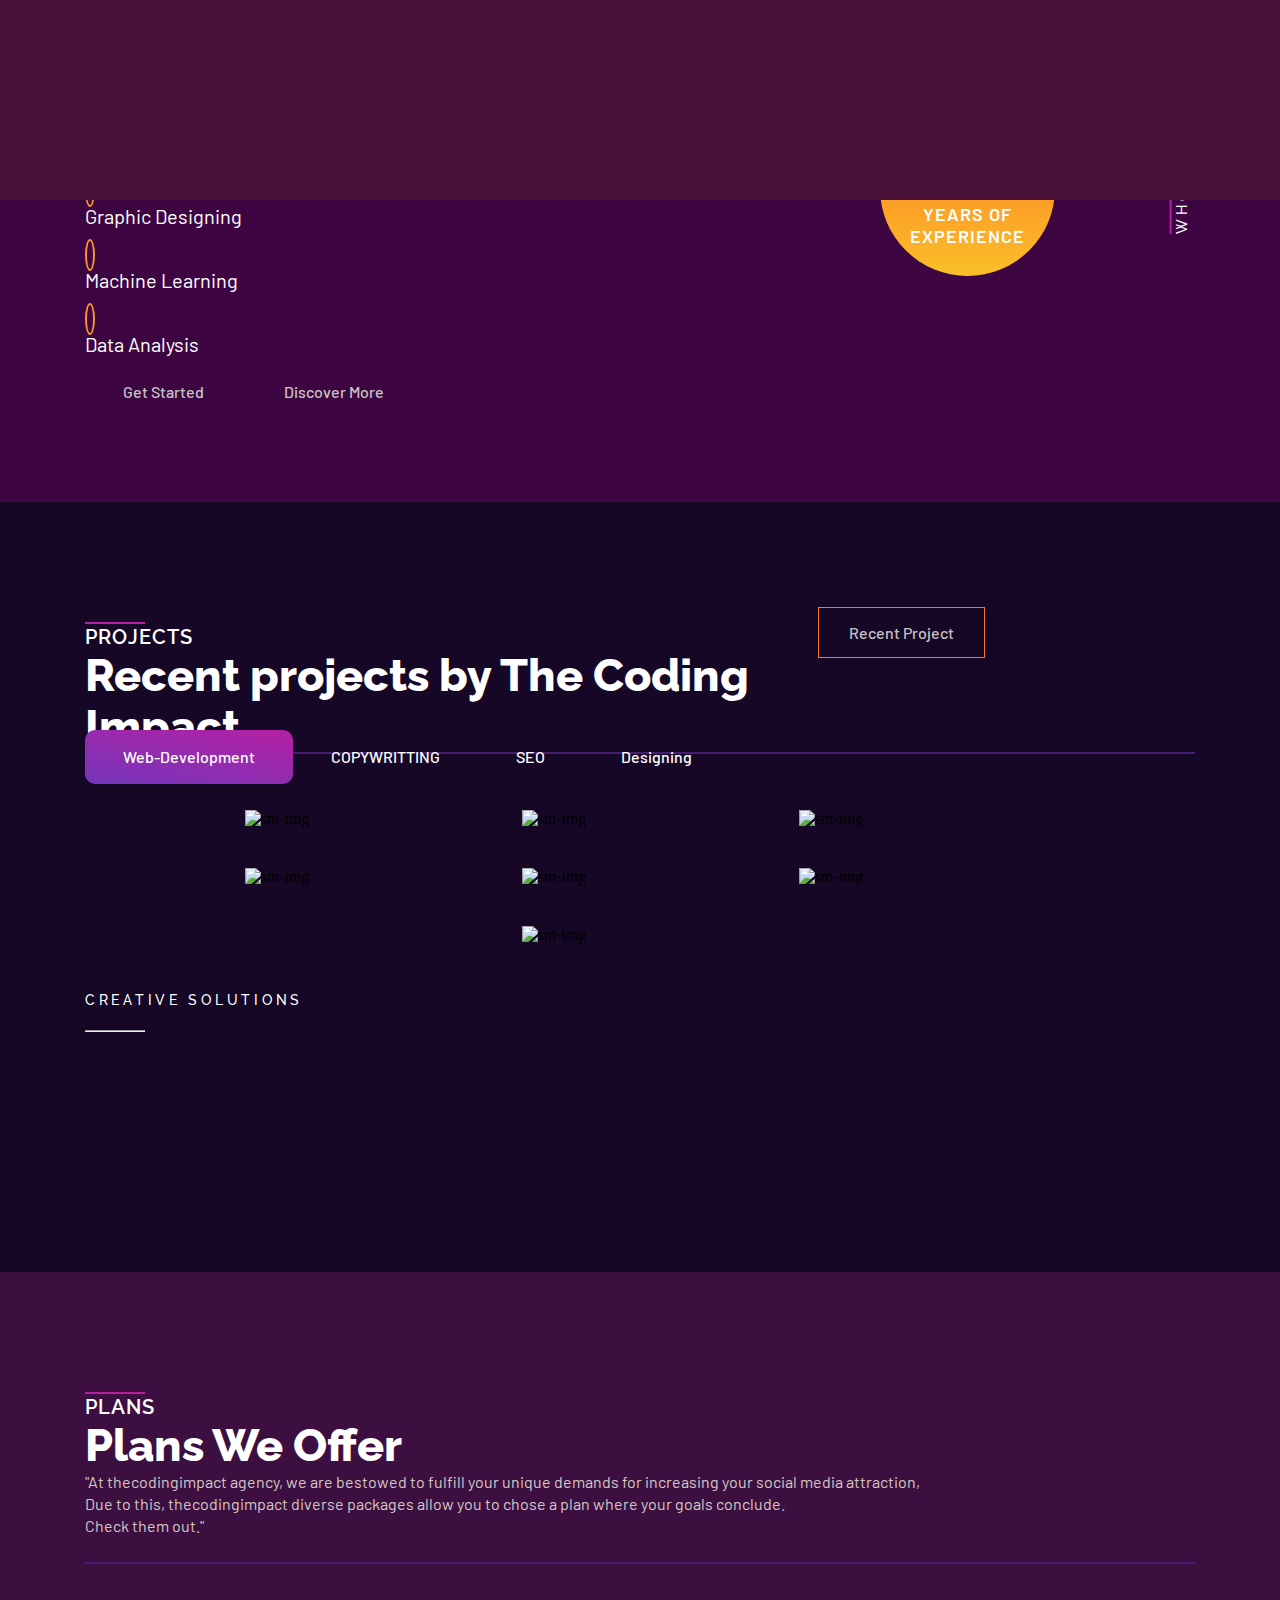
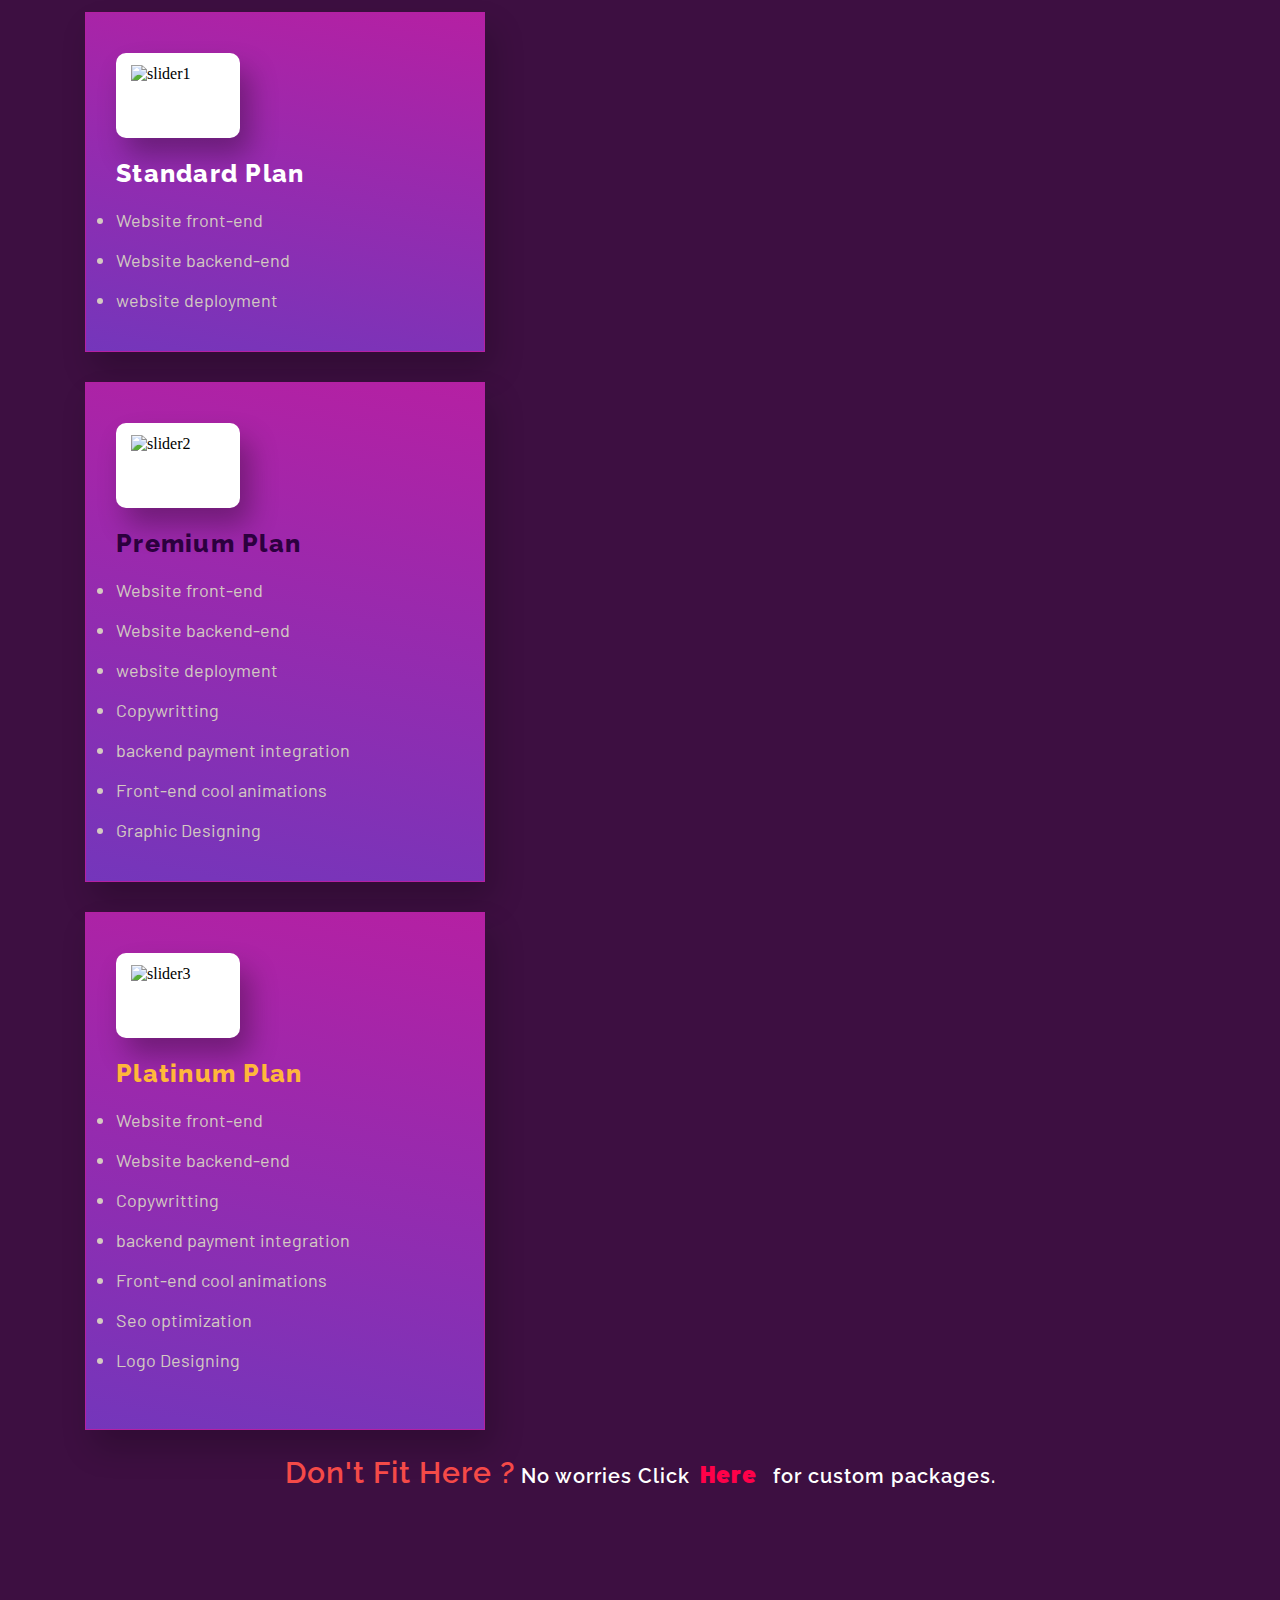
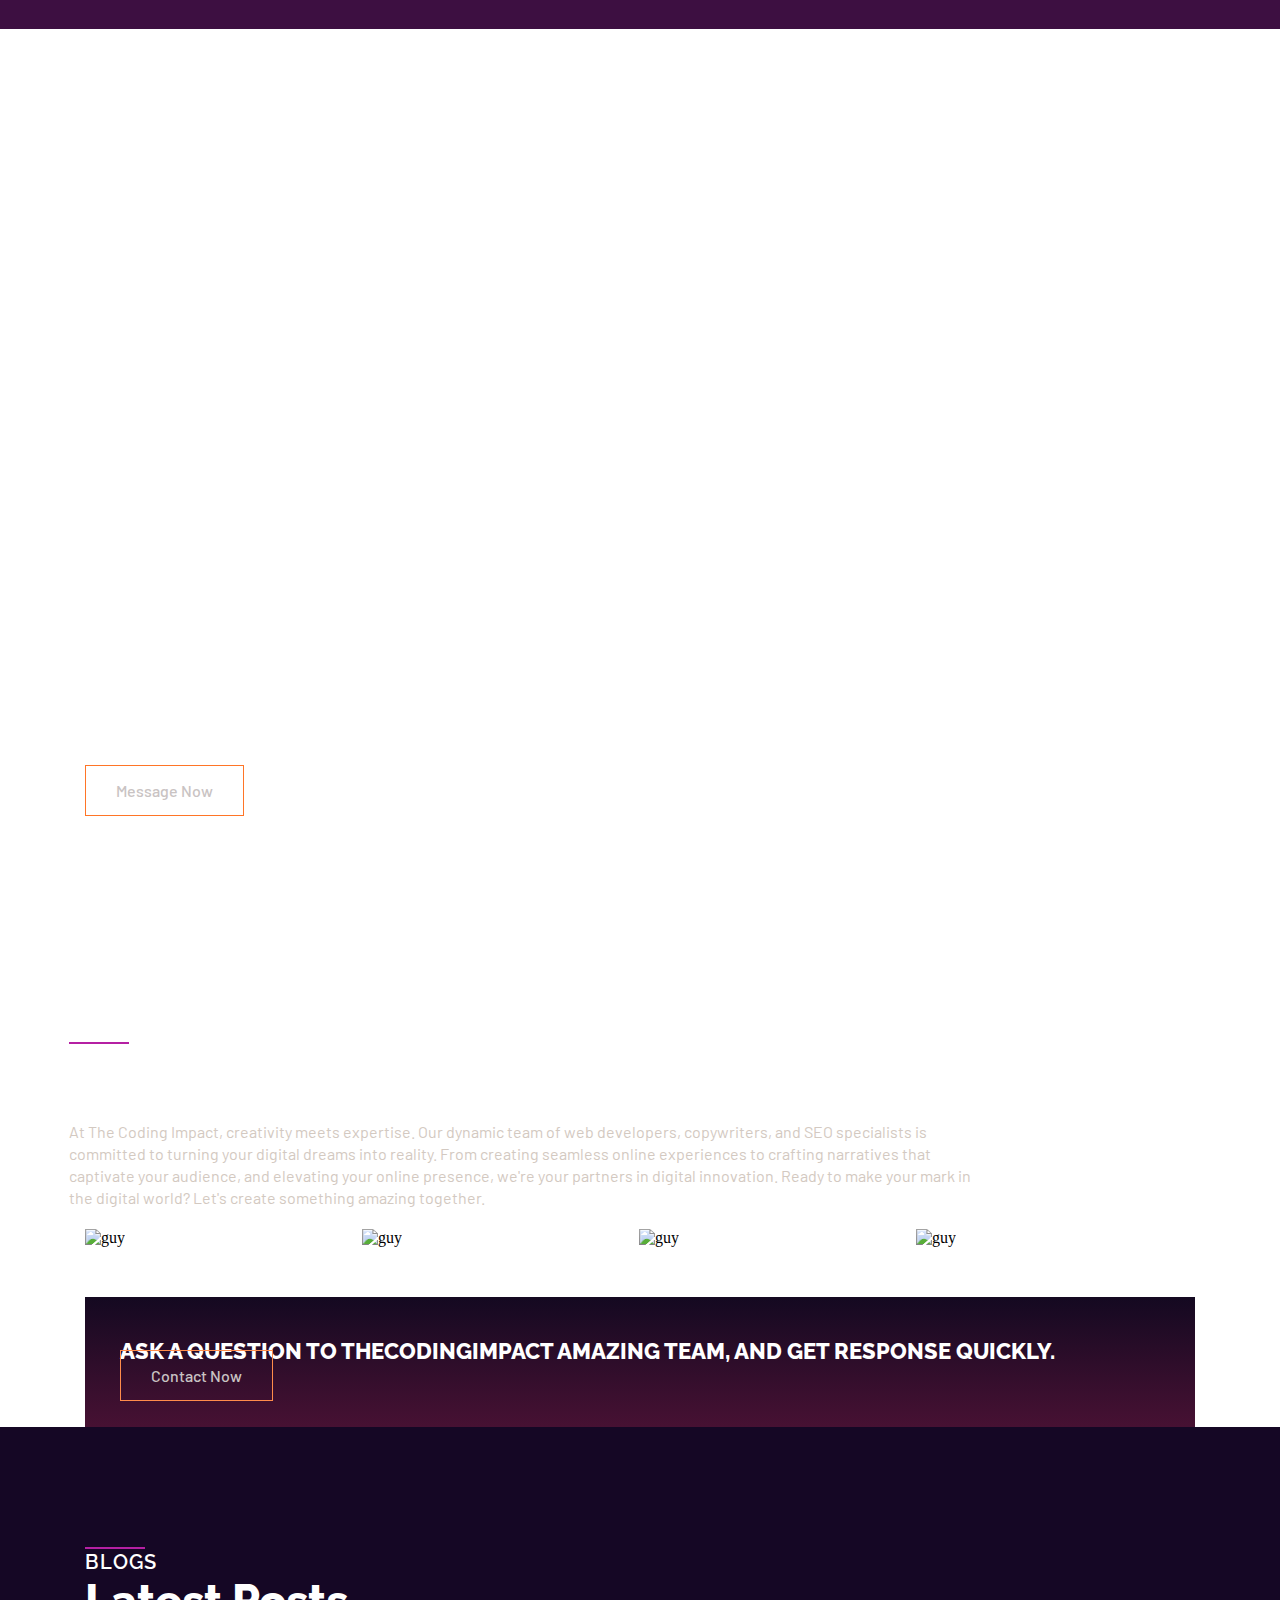
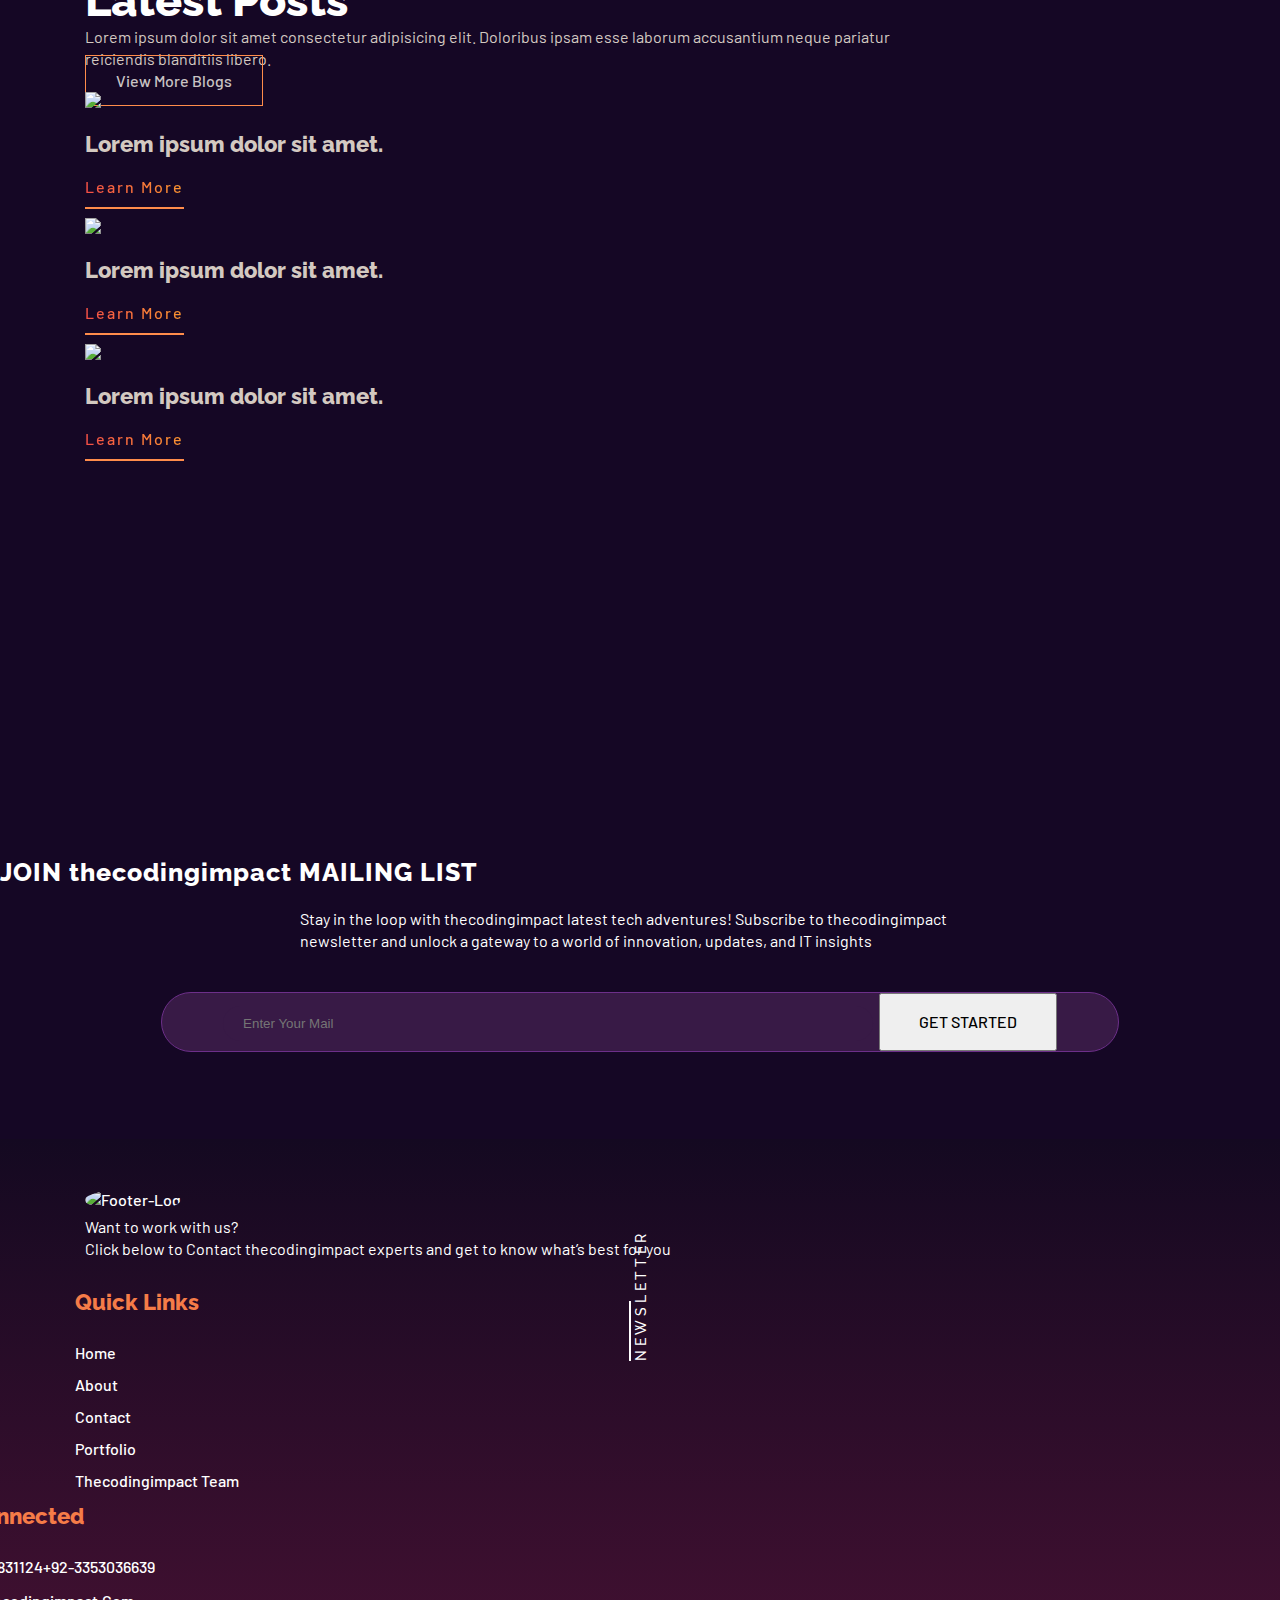
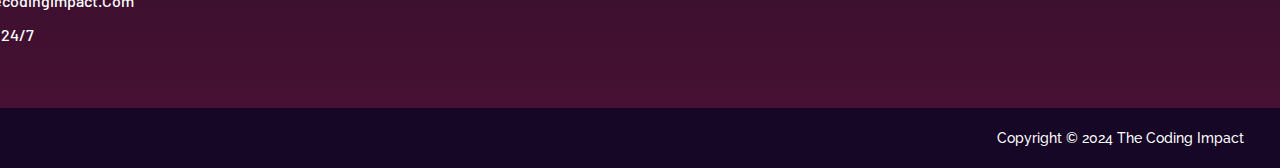
==== commit 3f752af2: "Update index.html" ====
--- a/index.html
+++ b/index.html
@@ -56,6 +56,9 @@
                   <li><a href="#" class="nav-link active">Home</a></li>
                   <li><a href="#about" class="nav-link">About</a></li>
                   <li>
+                    <a href="jobs.html" class="nav-link"
+                      >Career</a
+                    >
                     <a href="contact-page2/contact.html" class="nav-link"
                       >Contact</a
                     >
@@ -111,7 +114,10 @@
               <li><a href="#Roadmap" class="nav-link">Roadmap</a></li>
               <li><a href="#team" class="nav-link">thecodingimpact Team</a></li>
               <li><a href="contact-page2/contact.html" class="nav-link">Contact</a></li>  
-            </ul>
+       <li>  <a href="jobs.html" class="nav-link"
+                      >Career</a
+                    ></li>
+   </ul>
           </aside>
 
           <!-- -------------------Right Sidebar--------------------- -->
@@ -202,7 +208,7 @@
                 <h1>THE CODING IMPACT</h1>
                 <h3>BUILDING YOUR EMPIRE DIGITALLY</h3>
                 <div class="center-btn flex mt-1">
-                  <a href="contact-page2/contact.html" class="btn-hover1">Get Started</a>
+                  <a href="packages.html" class="btn-hover1">Get Started</a>
                   <a href="#portfolio" class="btn-hover2">Discover More</a>
                 </div>
               </div>
@@ -369,7 +375,7 @@
                   <hr class="gallery-hr1">
                     <h5>PROJECTS</h5>
                 </div>
-                  <h2 class="mt-15">Check out thecodingimpact master projects here</h2>
+                  <h2 class="mt-15">Recent projects by The Coding Impact</h2>
                 </div>
                 <div class="flex w-100 flex-end">
                   <a href="https://hamzashakeel7.github.io/resturant-website-2/" target="_blank" class="btn-hover2">Recent Project</a>
@@ -387,8 +393,7 @@
             <div class="container">
               <!-- tab links -->
               <div class="tab mt-15">
-                <button class="tablinks active" onclick="open_img(event, 'all')">FRONTEND</button>
-                <button class="tablinks" onclick="open_img(event, 'backend')">BACKEND</button>
+                <button class="tablinks active" onclick="open_img(event, 'all')">web-development</button>
                 <button class="tablinks" onclick="open_img(event, 'copywritting')">COPYWRITTING</button>
                 <button class="tablinks" onclick="open_img(event, 'seo')">SEO</button>
                 <button class="tablinks" onclick="open_img(event, 'marketing')">Designing</button>
@@ -401,7 +406,7 @@
                       <img src="Images/projects/resturant-frontend.png" alt="sm-img">
                       <div class="overlay">
                         <div class="overlay-text">
-                          <h3 class="project-title">Resturant Website</h3>
+                          <h3 class="project-title">Cafe 12 o clock</h3>
                           <div class="flex flex-center gap-1">
                             <a href="https://www.cafe12oclock.com/" target="_blank"><i class="fa-solid fa-link"></i></a>
                           </div>
@@ -415,14 +420,48 @@
                       <img src="Images/projects/gym-frontend.png" alt="sm-img">
                       <div class="overlay">
                         <div class="overlay-text">
-                          <h3 class="project-title">Gym Website</h3>
+                          <h3 class="project-title">Titan fitness GYM</h3>
                           <div class="flex flex-center gap-1">
                             <a href="https://hamzashakeel7.github.io/GymWebsiteTitan/" target="_blank"><i class="fa-solid fa-link"></i></a>
                           </div>
                         </div>
                       <div class="w-33 project-reveal">
-                        <a href="https://hamzashakeel7.github.io/resturant-website-2/" target="_blank"></a>
+                        <a href="https://cafe12oclock.com" target="_blank"></a>
                       </div>
+                      </div>
+                    </div>
+             
+                    <div class="team-img">
+                      <img src="Images/projects/haditravels.jpg" alt="sm-img">
+                      <div class="overlay">
+                        <div class="overlay-text">
+                          <h3 class="project-title">Hadi Travels</h3>
+                          <div class="flex flex-center gap-1">
+                            <a href="https://haditravels.com/" target="_blank"><i class="fa-solid fa-link"></i></a>
+                          </div>
+                        </div>
+                      </div>
+                    </div>
+                    <div class="team-img">
+                      <img src="Images/projects/little.jpg" alt="sm-img">
+                      <div class="overlay">
+                        <div class="overlay-text">
+                          <h3 class="project-title">Little Toes Couture House</h3>
+                          <div class="flex flex-center gap-1">
+                            <a href="https://littletoescouturehouse.com/" target="_blank"><i class="fa-solid fa-link"></i></a>
+                          </div>
+                        </div>
+                      </div>
+                    </div>
+                    <div class="team-img">
+                      <img src="Images/projects/chaudry.jpg" alt="sm-img">
+                      <div class="overlay">
+                        <div class="overlay-text">
+                          <h3 class="project-title">Chaudry Group</h3>
+                          <div class="flex flex-center gap-1">
+                            <a href="https://chaudrygroup.github.io/" target="_blank"><i class="fa-solid fa-link"></i></a>
+                          </div>
+                        </div>
                       </div>
                     </div>
                     <div class="team-img">
@@ -443,20 +482,9 @@
                       <img src="Images/projects/twogoodco-frontend.jpg" alt="sm-img">
                       <div class="overlay">
                         <div class="overlay-text">
-                          <h3 class="project-title">Clone Of Two good co.</h3>
+                          <h3 class="project-title">Two good co.(clone)</h3>
                           <div class="flex flex-center gap-1">
                             <a href="https://hamzashakeel7.github.io/twogoodco/" target="_blank"><i class="fa-solid fa-link"></i></a>
-                          </div>
-                        </div>
-                      </div>
-                    </div>
-                    <div class="team-img">
-                      <img src="Images/projects/fries-frontend.png" alt="sm-img">
-                      <div class="overlay">
-                        <div class="overlay-text">
-                          <h3 class="project-title">Fries website</h3>
-                          <div class="flex flex-center gap-1">
-                            <a href="https://hamzashakeel7.github.io/Fries-website/" target="_blank"><i class="fa-solid fa-link"></i></a>
                           </div>
                         </div>
                       </div>
